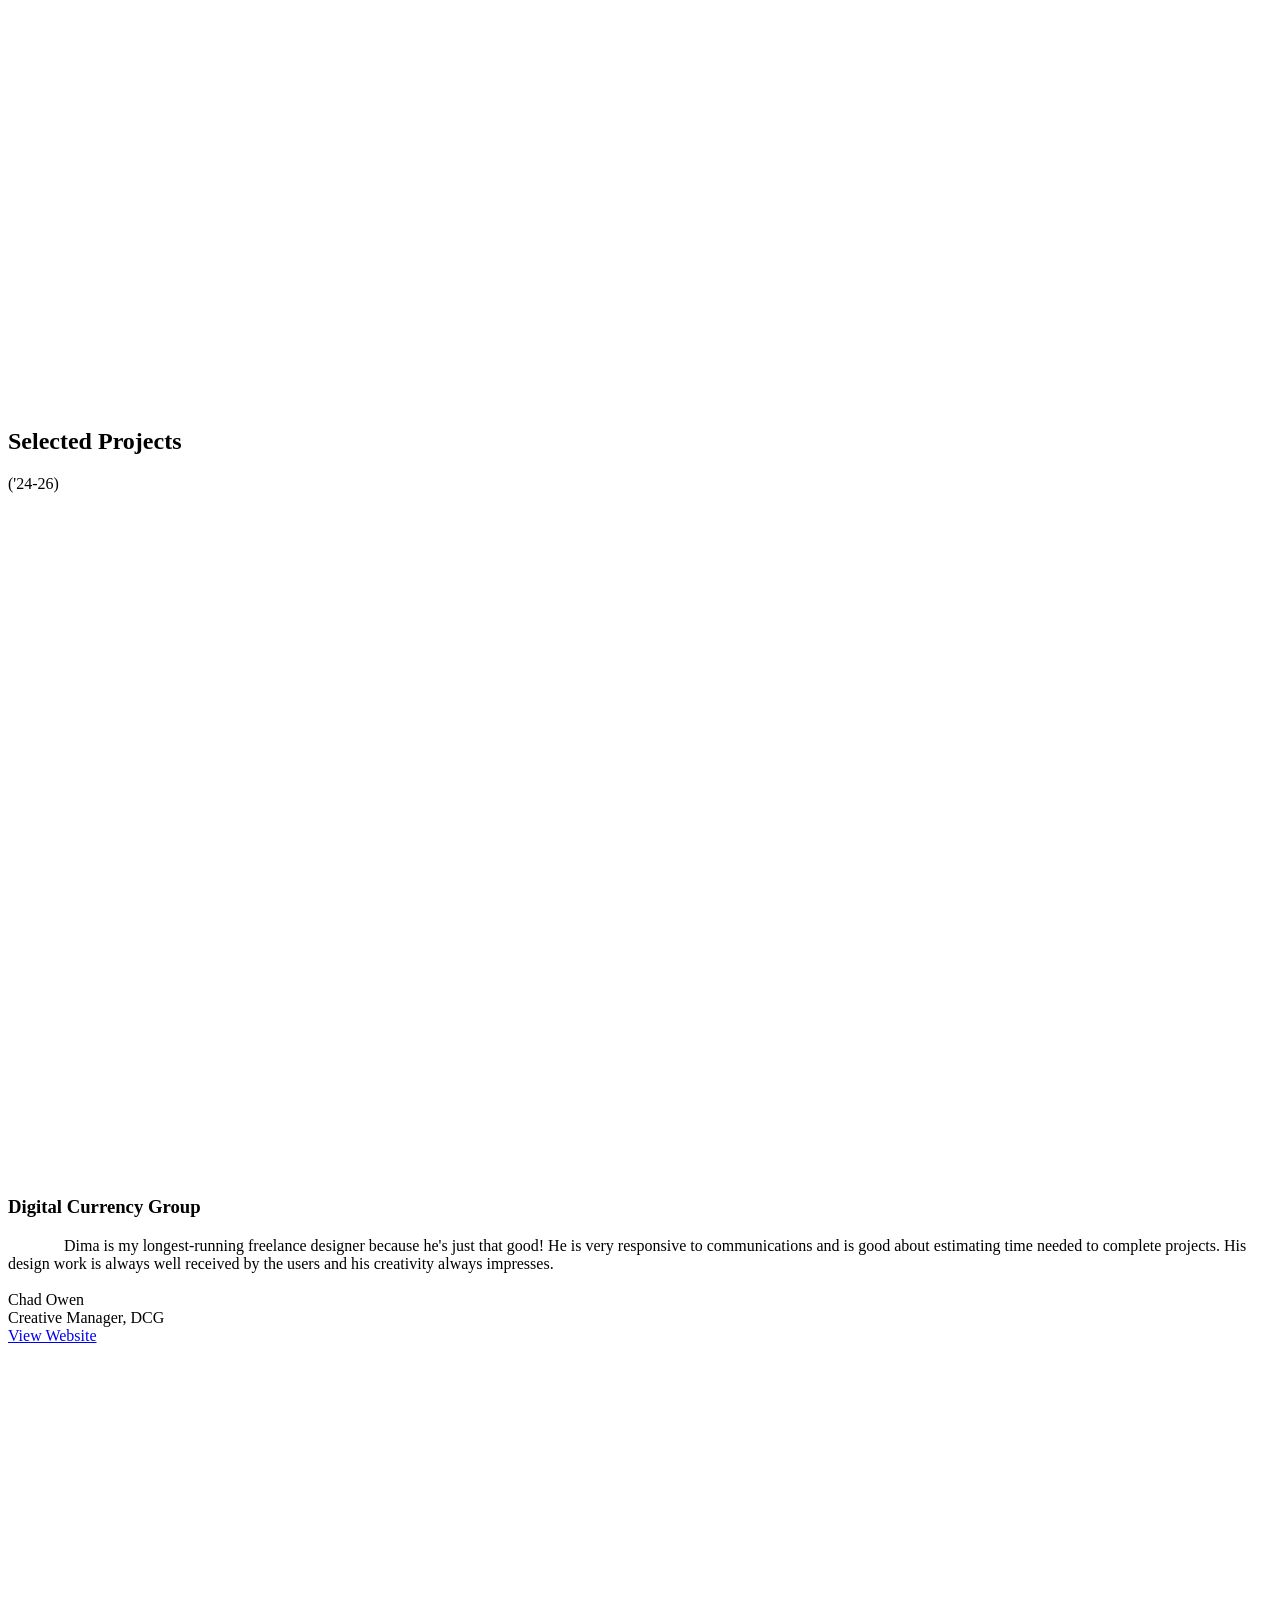
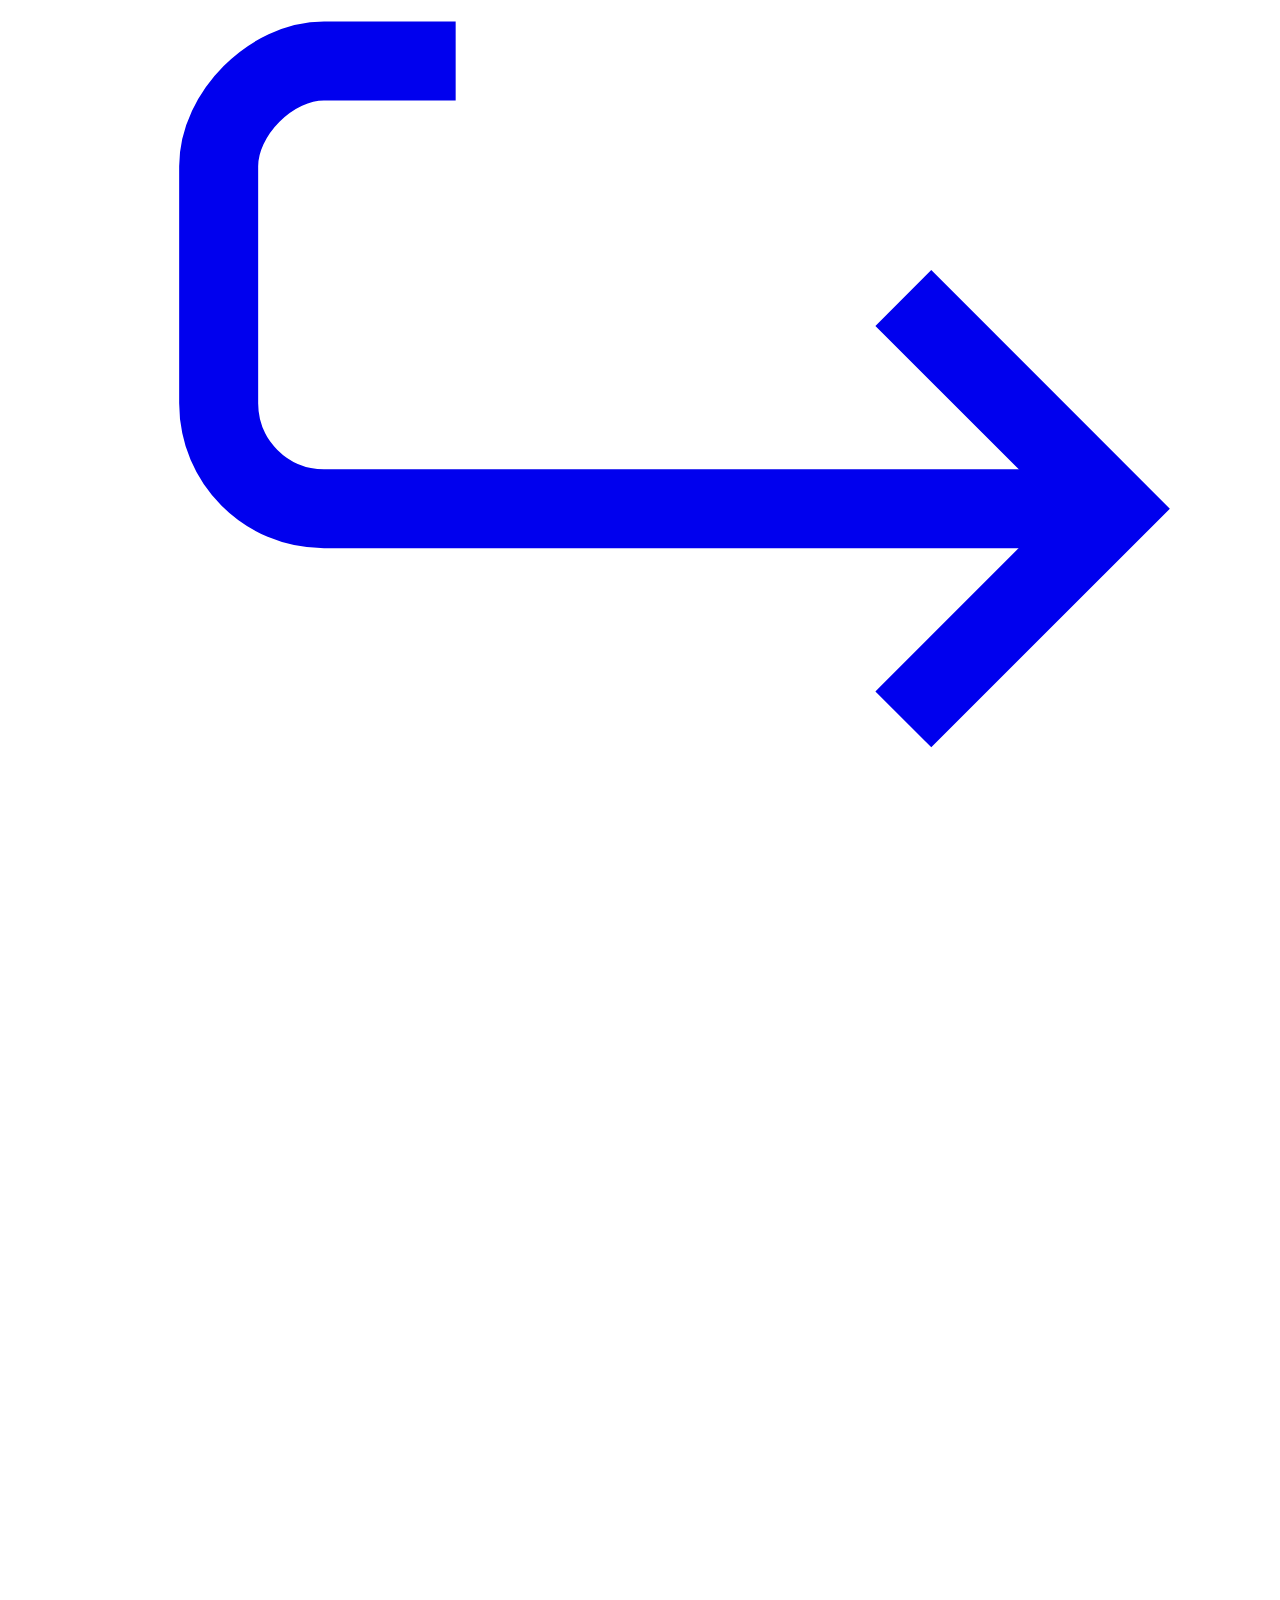
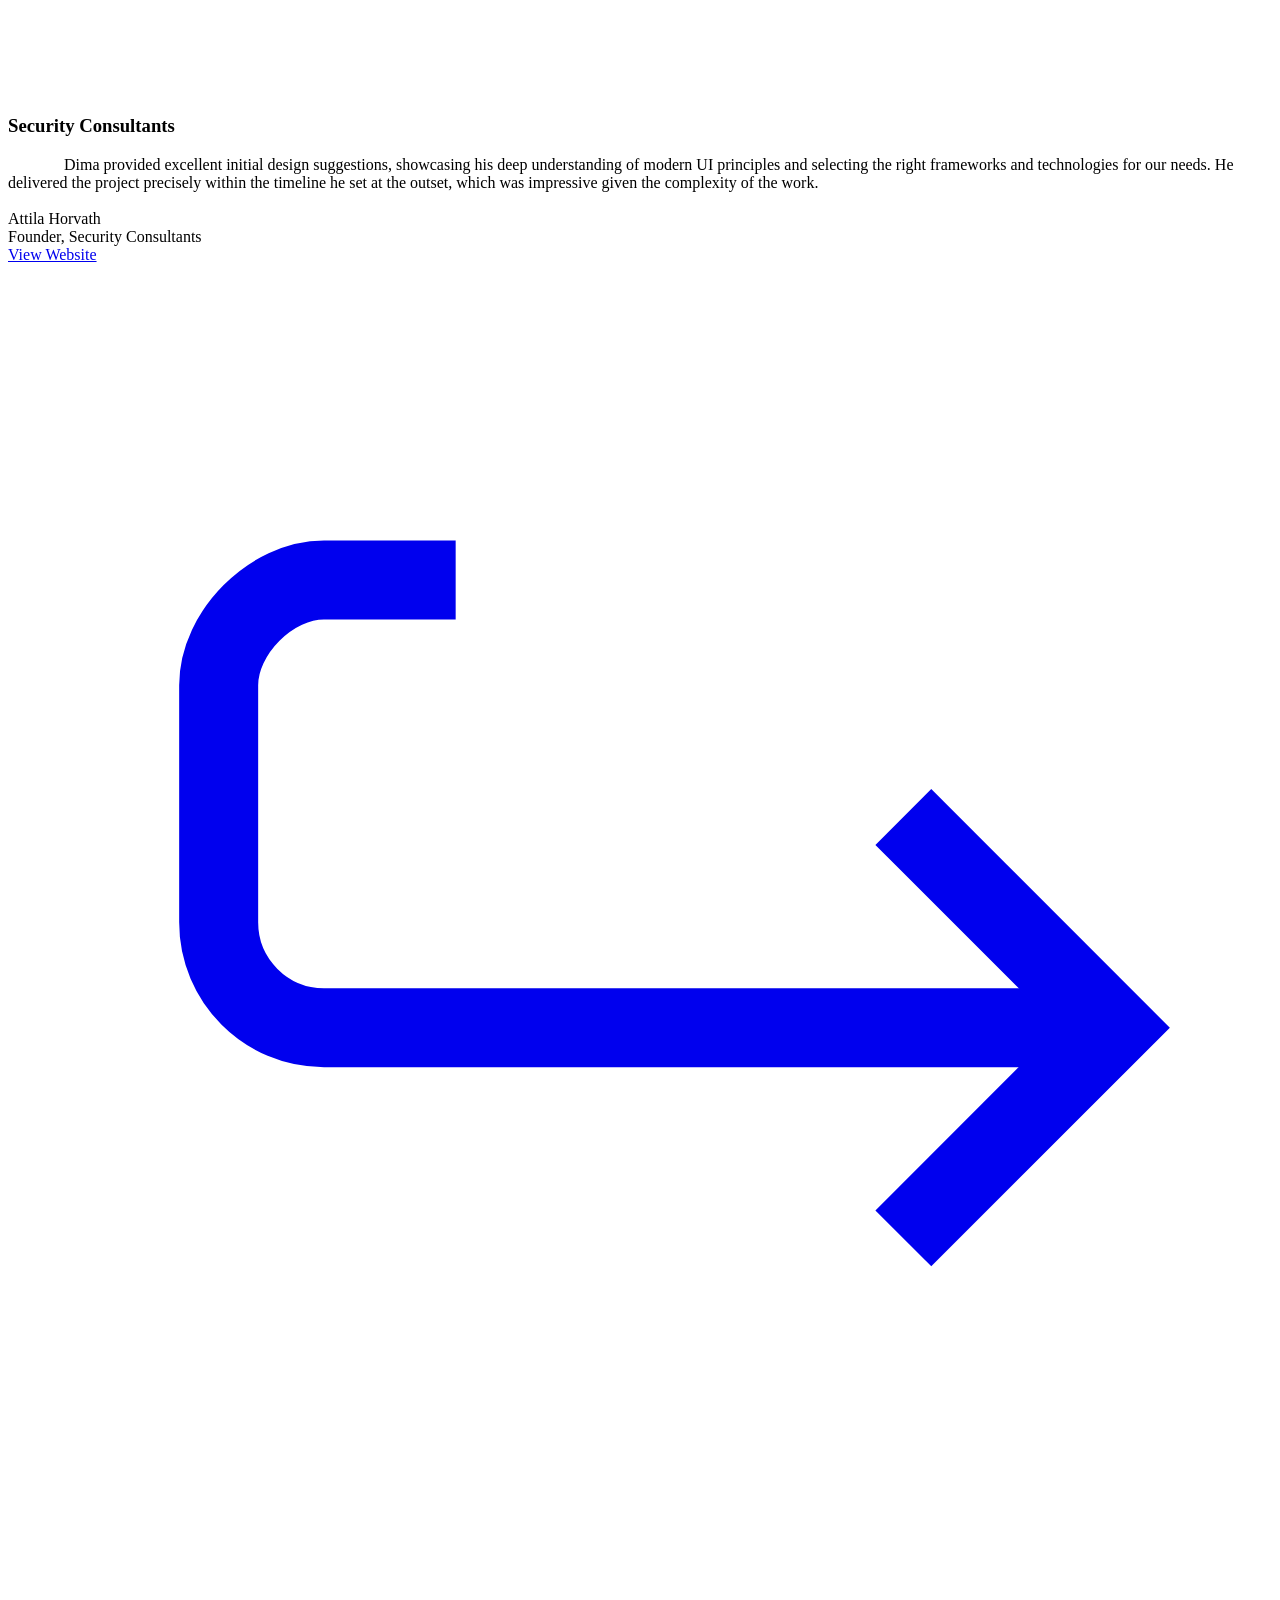
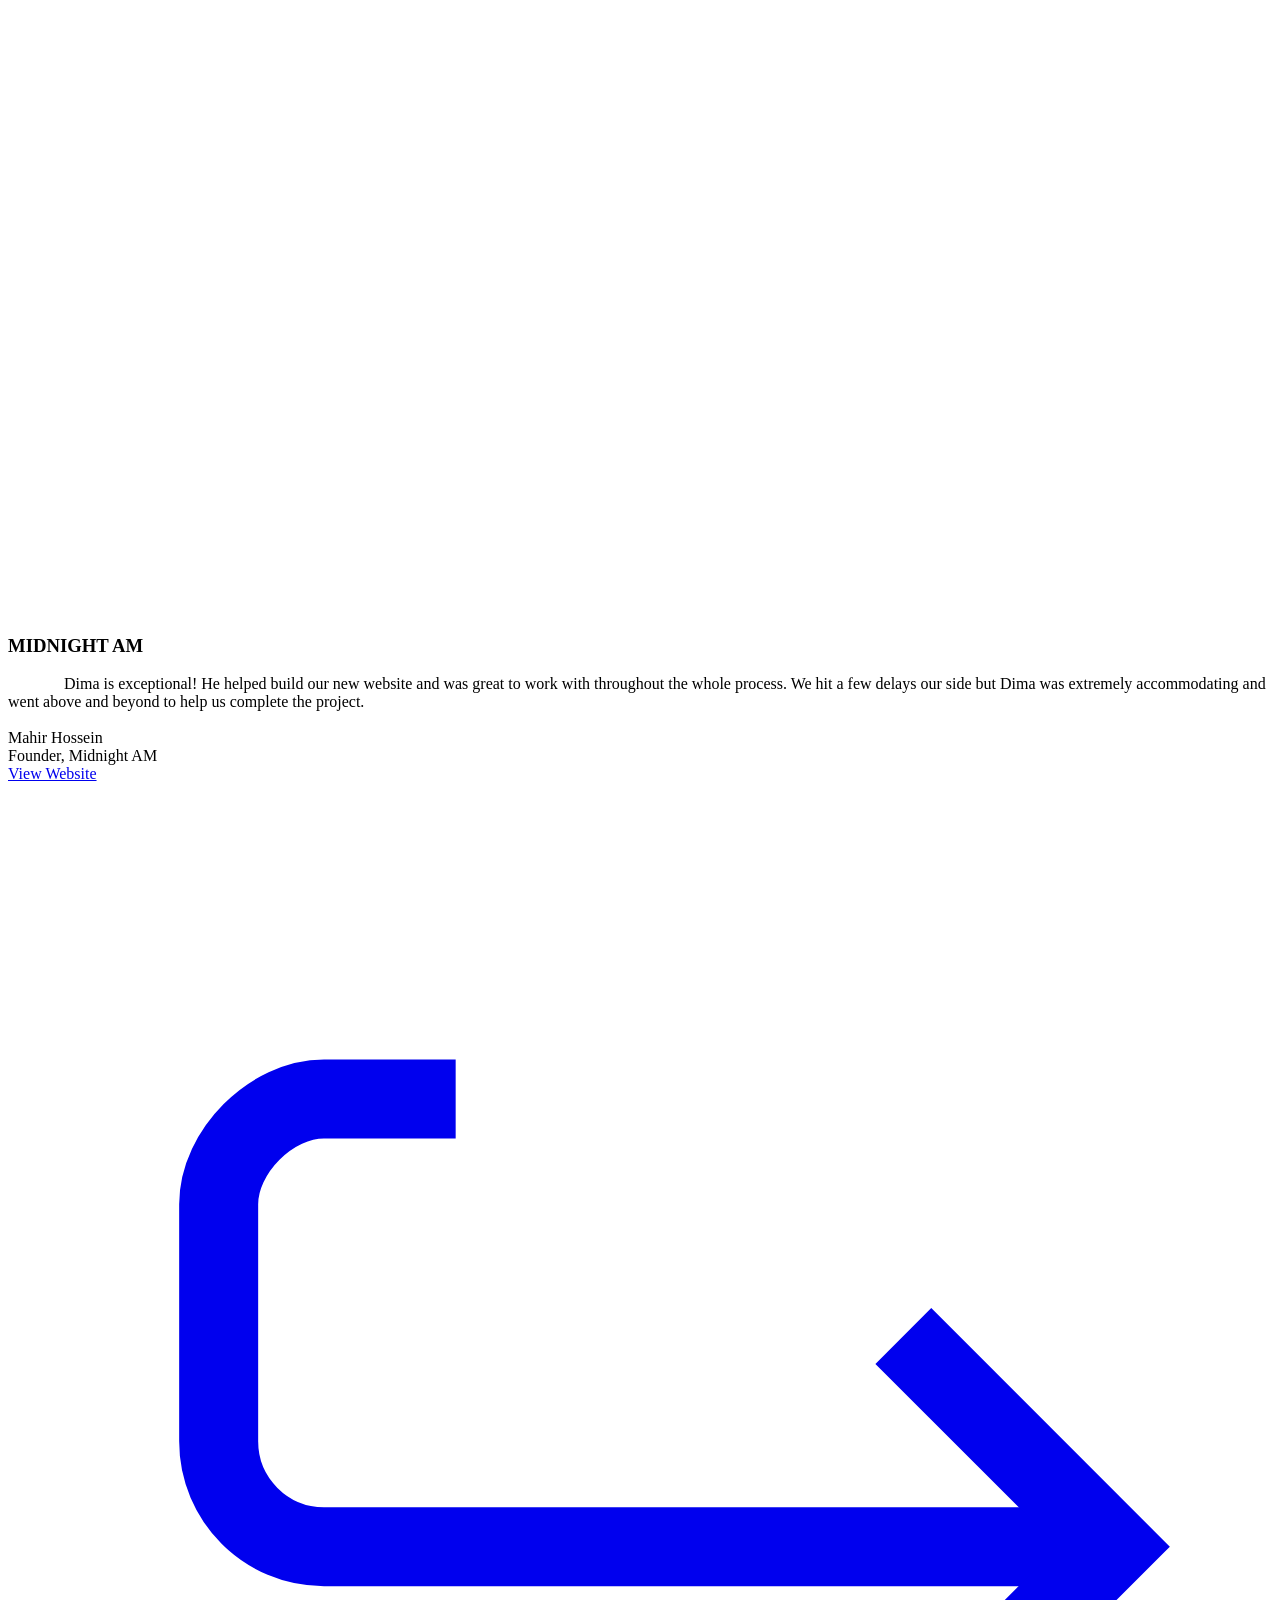
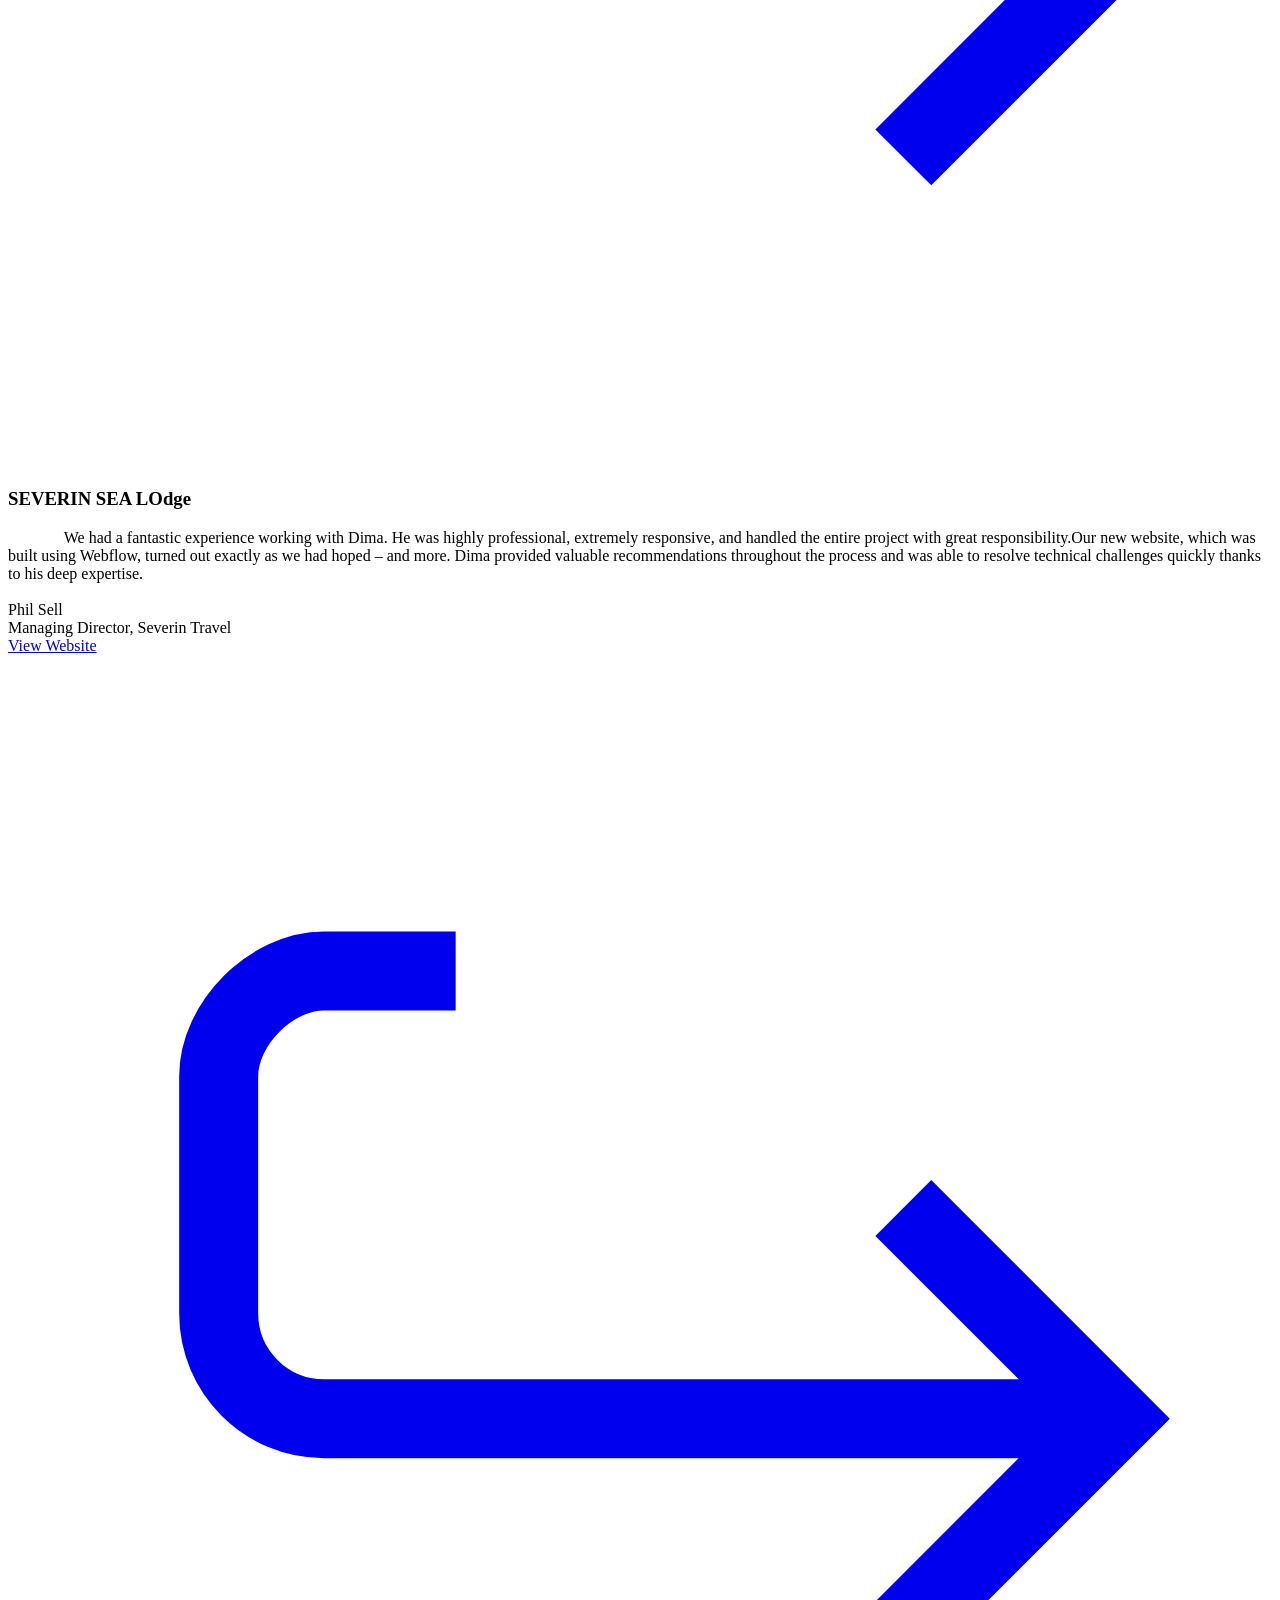
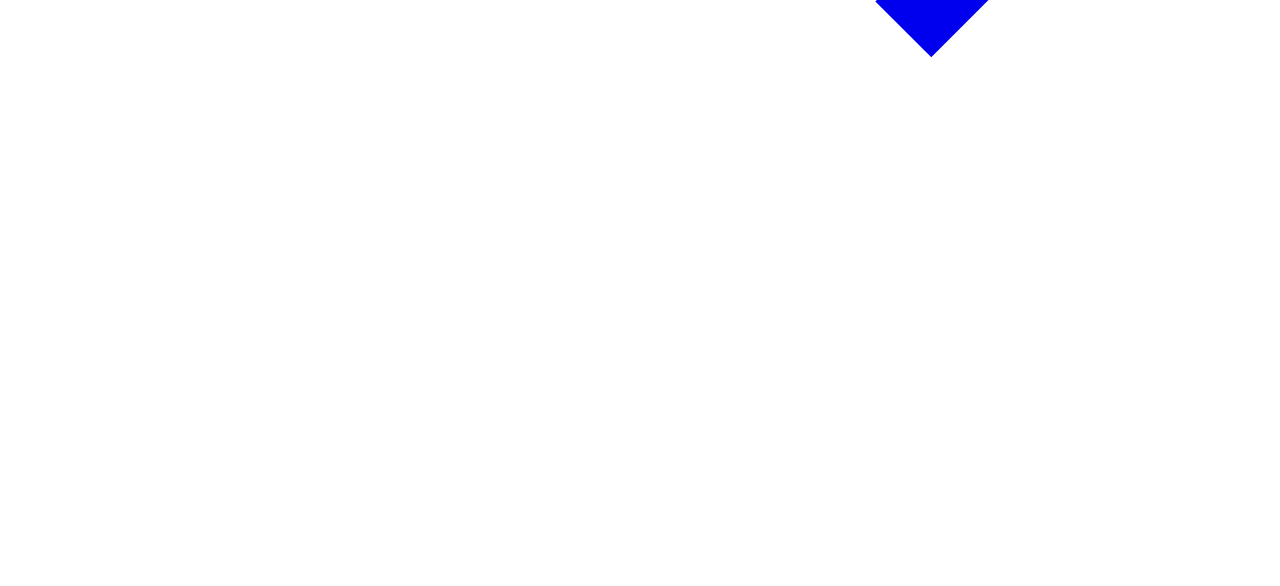
==== index.html @ 9c46b57e "Mirror Webflow publish - 2026-08-04 12:41 UTC" ====
<!DOCTYPE html><!-- This site was created in Webflow. https://webflow.com --><!-- Last Published: Tue Aug 04 2026 12:32:46 GMT+0000 (Coordinated Universal Time) --><html data-wf-domain="kantalinskydima.webflow.io" data-wf-page="6995a70875ee01d2d65a4bd5" data-wf-site="6995a70875ee01d2d65a4bf5" lang="en"><head><meta charset="utf-8"/><link href="https://cdn.prod.website-files.com" rel="preconnect" crossorigin="anonymous"/><title>Dima Kantalinsky | UX/UI Designer &amp; Webflow Developer</title><meta content="Looking for a dedicated UX/UI Designer and Developer to solve your business problems? You need a reliable partner who treats your business as their own and relieves your stress. I guarantee a top-notch delivery." name="description"/><meta content="Dima Kantalinsky | UX/UI Designer &amp; Webflow Developer" property="og:title"/><meta content="Looking for a dedicated UX/UI Designer and Developer to solve your business problems? You need a reliable partner who treats your business as their own and relieves your stress. I guarantee a top-notch delivery." property="og:description"/><meta content="Dima Kantalinsky | UX/UI Designer &amp; Webflow Developer" name="twitter:title"/><meta content="Looking for a dedicated UX/UI Designer and Developer to solve your business problems? You need a reliable partner who treats your business as their own and relieves your stress. I guarantee a top-notch delivery." name="twitter:description"/><meta property="og:type" content="website"/><meta content="summary_large_image" name="twitter:card"/><meta content="width=device-width, initial-scale=1" name="viewport"/><meta content="Webflow" name="generator"/><link href="https://cdn.prod.website-files.com/6995a70875ee01d2d65a4bf5/css/kantalinskydima.webflow.shared.dd6270a4d.css" rel="stylesheet" type="text/css" integrity="sha384-3WJwpNeXUS/krRv947UlR8TVSp7gA2bVbksjowDzkIb4fC377IbvO8Le/27HXhid" crossorigin="anonymous"/><style>html.w-mod-js:not(.w-mod-ix3) :is([data="heading-animate"], .heading-main.line-1, .heading-main.line-2, .header_nav, .header_bottom-wrapper, .bg-video, .portfolio_image) {visibility: hidden !important;}</style><script type="text/javascript">!function(o,c){var n=c.documentElement,t=" w-mod-";n.className+=t+"js",("ontouchstart"in o||o.DocumentTouch&&c instanceof DocumentTouch)&&(n.className+=t+"touch")}(window,document);</script><link href="https://cdn.prod.website-files.com/66c652d8268963bec004d0db/6939d9002711d55d2c2db0ed_favicon.jpg" rel="shortcut icon" type="image/x-icon"/><link href="https://cdn.prod.website-files.com/66c652d8268963bec004d0db/6939d903cfe6fb19a68e0e42_Webclip.jpg" rel="apple-touch-icon"/><script type="application/ld+json">
{
  "@context": "https://schema.org",
  "@type": "ProfilePage",
  "name": "Dima Kanyalinsky | UX/UI Designer & Webflow Developer",
  "url": "/",
  "mainEntity": {
    "@type": "Person",
    "name": "Dima Kanyalinsky",
    "alternateName": "Dima Kantalinsky",
    "jobTitle": "UX/UI Designer & Webflow Developer",
    "description": "UX/UI Designer and Webflow Developer specializing in designing products users actually use. Works at the intersection of design and code, building interfaces that feel natural and perform well.",
    "email": "dima@kantalinsky.com",
    "image": "https://cdn.prod.website-files.com/66c652d8268963bec004d0db/6972a1f9b7758368e67f28f7_me-again.avif",
    "url": "/",
    "knowsAbout": [
      "UX Design",
      "UI Design",
      "Webflow Development",
      "Product Design",
      "User Research",
      "Interface Design"
    ],
    "hasCredential": [
      {
        "@type": "Review",
        "author": {
          "@type": "Person",
          "name": "Chad Owen",
          "jobTitle": "Creative Manager, DCG"
        },
        "reviewBody": "Dima is my longest-running freelance designer because he's just that good! He is very responsive to communications and is good about estimating time needed to complete projects. His design work is always well received by the users and his creativity always impresses.",
        "reviewRating": {
          "@type": "Rating",
          "ratingValue": "5"
        },
        "itemReviewed": {
          "@type": "Service",
          "name": "UX/UI Design Services"
        }
      },
      {
        "@type": "Review",
        "author": {
          "@type": "Person",
          "name": "Attila Horvath",
          "jobTitle": "Founder, Security Consultants"
        },
        "reviewBody": "Dima provided excellent initial design suggestions, showcasing his deep understanding of modern UI principles and selecting the right frameworks and technologies for our needs. He delivered the project precisely within the timeline he set at the outset, which was impressive given the complexity of the work.",
        "reviewRating": {
          "@type": "Rating",
          "ratingValue": "5"
        },
        "itemReviewed": {
          "@type": "Service",
          "name": "UX/UI Design Services"
        }
      },
      {
        "@type": "Review",
        "author": {
          "@type": "Person",
          "name": "Mahir Hossein",
          "jobTitle": "Founder, Midnight AM"
        },
        "reviewBody": "Dima is exceptional! He helped build our new website and was great to work with throughout the whole process. We hit a few delays our side but Dima was extremely accommodating and went above and beyond to help us complete the project.",
        "reviewRating": {
          "@type": "Rating",
          "ratingValue": "5"
        },
        "itemReviewed": {
          "@type": "Service",
          "name": "UX/UI Design Services"
        }
      },
      {
        "@type": "Review",
        "author": {
          "@type": "Person",
          "name": "Phil Sell",
          "jobTitle": "Managing Director, Severin Travel"
        },
        "reviewBody": "We had a fantastic experience working with Dima. He was highly professional, extremely responsive, and handled the entire project with great responsibility. Our new website, which was built using Webflow, turned out exactly as we had hoped – and more. Dima provided valuable recommendations throughout the process and was able to resolve technical challenges quickly thanks to his deep expertise.",
        "reviewRating": {
          "@type": "Rating",
          "ratingValue": "5"
        },
        "itemReviewed": {
          "@type": "Service",
          "name": "UX/UI Design Services"
        }
      },
      {
        "@type": "Review",
        "author": {
          "@type": "Person",
          "name": "Kiara Bickers",
          "jobTitle": "Marketing Manager, Novo"
        },
        "reviewBody": "Dima consistently stands out as one of the top designers I've worked with (and at times I've hired three at once just to compare). His approach to each project demonstrates a deep commitment to understanding the user and their specific needs—a level of dedication that sets him apart from other freelancers.",
        "reviewRating": {
          "@type": "Rating",
          "ratingValue": "5"
        },
        "itemReviewed": {
          "@type": "Service",
          "name": "UX/UI Design Services"
        }
      }
    ]
  }
}
</script><!-- Keep this css code to improve the font quality-->
<style>
  * {
  -webkit-font-smoothing: antialiased;
  -moz-osx-font-smoothing: grayscale;
  -o-font-smoothing: antialiased;
}
</style></head><body><div class="header_nav"><header class="header_nav-container"><div class="header_top-left"><a aria-label="logo icon" href="index.html#" class="header_logo-link w-inline-block"><img src="https://cdn.prod.website-files.com/6995a70875ee01d2d65a4bf5/6995a70875ee01d2d65a4c3d_k_logo_white.svg" loading="lazy" alt="" height="28" class="header_logo-img"/></a></div><div class="header_menu-wrapper"><a id="w-node-_8f45a182-61e9-7c35-ca5c-2b9e2d787119-d65a4bd5" href="index.html#works" class="menu_link">Works</a><a id="w-node-_7bb8d9db-2b44-03bc-9c4c-75f05e467880-d65a4bd5" href="index.html#info" class="menu_link">Info</a><a id="w-node-af23cea0-338d-4487-fdd2-f0230b0bc8db-d65a4bd5" href="index.html#contact" class="menu_link">Contact</a></div></header></div><div class="global-styles w-embed"><style>
/* Keep this css code to improve the font quality */
  * {
  -webkit-font-smoothing: antialiased;
  -moz-osx-font-smoothing: grayscale;
  -o-font-smoothing: antialiased;
  -webkit-appearance:none;
}

/* Set color style to inherit */
.inherit-color * {
    color: inherit;
}

/* Focus state style for keyboard navigation for the focusable elements */
*[tabindex]:focus-visible,
  input[type="file"]:focus-visible {
   outline: 0.125rem solid #4d65ff;
   outline-offset: 0.125rem;
}

/* Get rid of top margin on first element in any rich text element */
.w-richtext > :not(div):first-child, .w-richtext > div:first-child > :first-child {
  margin-top: 0 !important;
}

/* Get rid of bottom margin on last element in any rich text element */
.w-richtext>:last-child, .w-richtext ol li:last-child, .w-richtext ul li:last-child {
	margin-bottom: 0 !important;
}

/* Prevent all click and hover interaction with an element */
.pointer-events-off {
	pointer-events: none;
}

/* Enables all click and hover interaction with an element */
.pointer-events-on {
  pointer-events: auto;
}

/* Create a class of .div-square which maintains a 1:1 dimension of a div */
.div-square::after {
	content: "";
	display: block;
	padding-bottom: 100%;
}

/* Make sure containers never lose their center alignment */
.container-medium,.container-small, .container-large {
	margin-right: auto !important;
  margin-left: auto !important;
}

/* 
Make the following elements inherit typography styles from the parent and not have hardcoded values. 
Important: You will not be able to style for example "All Links" in Designer with this CSS applied.
Uncomment this CSS to use it in the project. Leave this message for future hand-off.
*/
/*
a,
.w-input,
.w-select,
.w-tab-link,
.w-nav-link,
.w-dropdown-btn,
.w-dropdown-toggle,
.w-dropdown-link {
  color: inherit;
  text-decoration: inherit;
  font-size: inherit;
}
*/

/* Apply "..." after 3 lines of text */
.text-style-3lines {
	display: -webkit-box;
	overflow: hidden;
	-webkit-line-clamp: 3;
	-webkit-box-orient: vertical;
}

/* Apply "..." after 2 lines of text */
.text-style-2lines {
	display: -webkit-box;
	overflow: hidden;
	-webkit-line-clamp: 2;
	-webkit-box-orient: vertical;
}

/* Adds inline flex display */
.display-inlineflex {
  display: inline-flex;
}

/* These classes are never overwritten */
.hide {
  display: none !important;
}

@media screen and (max-width: 991px) {
    .hide, .hide-tablet {
        display: none !important;
    }
}
  @media screen and (max-width: 767px) {
    .hide-mobile-landscape{
      display: none !important;
    }
}
  @media screen and (max-width: 479px) {
    .hide-mobile{
      display: none !important;
    }
}
 
.margin-0 {
  margin: 0rem !important;
}
  
.padding-0 {
  padding: 0rem !important;
}

.spacing-clean {
padding: 0rem !important;
margin: 0rem !important;
}

.margin-top {
  margin-right: 0rem !important;
  margin-bottom: 0rem !important;
  margin-left: 0rem !important;
}

.padding-top {
  padding-right: 0rem !important;
  padding-bottom: 0rem !important;
  padding-left: 0rem !important;
}
  
.margin-right {
  margin-top: 0rem !important;
  margin-bottom: 0rem !important;
  margin-left: 0rem !important;
}

.padding-right {
  padding-top: 0rem !important;
  padding-bottom: 0rem !important;
  padding-left: 0rem !important;
}

.margin-bottom {
  margin-top: 0rem !important;
  margin-right: 0rem !important;
  margin-left: 0rem !important;
}

.padding-bottom {
  padding-top: 0rem !important;
  padding-right: 0rem !important;
  padding-left: 0rem !important;
}

.margin-left {
  margin-top: 0rem !important;
  margin-right: 0rem !important;
  margin-bottom: 0rem !important;
}
  
.padding-left {
  padding-top: 0rem !important;
  padding-right: 0rem !important;
  padding-bottom: 0rem !important;
}
  
.margin-horizontal {
  margin-top: 0rem !important;
  margin-bottom: 0rem !important;
}

.padding-horizontal {
  padding-top: 0rem !important;
  padding-bottom: 0rem !important;
}

.margin-vertical {
  margin-right: 0rem !important;
  margin-left: 0rem !important;
}
  
.padding-vertical {
  padding-right: 0rem !important;
  padding-left: 0rem !important;
}

/* Apply "..." at 100% width */
.truncate-width { 
		width: 100%; 
    white-space: nowrap; 
    overflow: hidden; 
    text-overflow: ellipsis; 
}
/* Removes native scrollbar */
.no-scrollbar {
    -ms-overflow-style: none;
    overflow: -moz-scrollbars-none; 
}

.no-scrollbar::-webkit-scrollbar {
    display: none;
}

.button-indicator {
    animation: glowing 2000ms infinite;
}

@keyframes glowing {
    0% {
        background-color: #F9452D;
    }

    50% {
        background-color: #1a1a1a;
    }

    100% {
        background-color: #F9452D;
    }
}

.footer_email::after {
  content: '';
  position: absolute;
  width: 0;
  height: 1px;
  bottom: 0;
  left: 0;
  background-color: #F9452D;
  transition: width 0.3s ease-in-out;
}

.footer_email:hover::after {
  width: 100%;
}

.faq_answer {
 width: auto!important;
}

</style></div><div id="smooth-wrapper" class="page-wrapper navbar-on-page"><main id="smooth-content" class="main-wrapper max-width-full"><header class="section_header"><div class="header_component"><div class="header_card"><div class="padding-global"><div class="container-large"><div class="header_content"><div></div><div class="header_heading-main-wrapper"><h1 class="heading-main line-1">Designing Products</h1><h1 class="heading-main line-2">Users Actually Use</h1></div><div class="header_bottom-wrapper"><div class="max-width-small hide-mobile-portrait"><div class="text-size-large text-color-white"><span class="text-transparent">______ </span> Whether you&#x27;re pre-revenue or scaling, your digital presence should reflect where you&#x27;re headed — not where you&#x27;re stuck.</div></div><div class="header_cta-wrapper"><div class="header_cta-block"><div class="padding-xsmall"><div class="text-size-medium text-weight-medium">Book a 15-minute Discovery Call to explore how we can help you achieve your goals.</div></div><a href="https://cal.com/dima-kantalinsky/intro" target="_blank" class="button is-small is-icon w-inline-block"><div class="button-label">Let’s Talk</div><div class="button-indicator"></div><div class="button-bg"></div></a></div><a href="index.html#" class="header_lightbox w-inline-block w-lightbox"><img sizes="100vw" srcset="https://cdn.prod.website-files.com/6995a70875ee01d2d65a4bf5/6995a70875ee01d2d65a4c53_me-again-p-500.avif 500w, https://cdn.prod.website-files.com/6995a70875ee01d2d65a4bf5/6995a70875ee01d2d65a4c53_me-again-p-800.avif 800w, https://cdn.prod.website-files.com/6995a70875ee01d2d65a4bf5/6995a70875ee01d2d65a4c53_me-again.avif 1800w" alt="Portrait of a man with short brown hair wearing a black polo shirt against a warm orange background." src="https://cdn.prod.website-files.com/6995a70875ee01d2d65a4bf5/6995a70875ee01d2d65a4c53_me-again.avif" loading="lazy" class="header_lightbox-image"/><script type="application/json" class="w-json">{
  "items": [
    {
      "url": "https://www.youtube.com/watch?v=8DKLYsikxTs",
      "originalUrl": "https://www.youtube.com/watch?v=8DKLYsikxTs",
      "width": 940,
      "height": 528,
      "thumbnailUrl": "https://i.ytimg.com/vi/8DKLYsikxTs/hqdefault.jpg",
      "html": "<iframe class=\"embedly-embed\" src="https://kantalinskydima.webflow.io/\&quot;//cdn.embedly.com/widgets/media.html?src=https%3A%2F%2Fwww.youtube.com%2Fembed%2F8DKLYsikxTs%3Ffeature%3Doembed&amp;display_name=YouTube&amp;url=https%3A%2F%2Fwww.youtube.com%2Fwatch%3Fv%3D8DKLYsikxTs&amp;image=https%3A%2F%2Fi.ytimg.com%2Fvi%2F8DKLYsikxTs%2Fhqdefault.jpg&amp;key=c4e54deccf4d4ec997a64902e9a30300&amp;type=text%2Fhtml&amp;schema=youtube\&quot;" width=\"940\" height=\"528\" scrolling=\"no\" title=\"YouTube embed\" frameborder=\"0\" allow=\"autoplay; fullscreen\" allowfullscreen=\"true\"></iframe>",
      "type": "video"
    }
  ],
  "group": ""
}</script></a></div></div></div></div></div><div class="header_background-image"><div data-poster-url="https://cdn.prod.website-files.com/66c652d8268963bec004d0db%2F6939f0eb10406bf394eacbbb_Play%20of%20Colors%20Waves%20Whirl_poster.0000000.jpg" data-video-urls="https://cdn.prod.website-files.com/6995a70875ee01d2d65a4bf5/6995a70875ee01d2d65a4c3e_Play%20of%20Colors%20Waves%20Whirl_mp4.mp4,https://cdn.prod.website-files.com/6995a70875ee01d2d65a4bf5/6995a70875ee01d2d65a4c3e_Play%20of%20Colors%20Waves%20Whirl_webm.webm" data-autoplay="true" data-loop="true" data-wf-ignore="true" class="bg-video w-background-video w-background-video-atom"><video id="95b4aa50-67fc-52b5-f2f2-c7c4fe7c7fad-video" autoplay="" loop="" style="background-image:url(https://kantalinskydima.webflow.io/&quot;https://cdn.prod.website-files.com/66c652d8268963bec004d0db%2F6939f0eb10406bf394eacbbb_Play%20of%20Colors%20Waves%20Whirl_poster.0000000.jpg&quot;)" muted="" playsinline="" data-wf-ignore="true" data-object-fit="cover"><source src="https://cdn.prod.website-files.com/6995a70875ee01d2d65a4bf5/6995a70875ee01d2d65a4c3e_Play%20of%20Colors%20Waves%20Whirl_mp4.mp4" data-wf-ignore="true"/><source src="https://cdn.prod.website-files.com/6995a70875ee01d2d65a4bf5/6995a70875ee01d2d65a4c3e_Play%20of%20Colors%20Waves%20Whirl_webm.webm" data-wf-ignore="true"/></video></div></div></div></div></header><section id="works" class="section_portfolio"><div class="padding-global"><div class="container-large"><div class="padding-section-large"><div class="margin-bottom margin-xxlarge"><div class="title-wrapper"><h2 class="heading-style-h2">Selected Projects</h2><div class="text-size-large">(&#x27;24-26)</div></div></div><div class="portfolio_list-wrapper"><div class="portfolio_list"><div class="portfolio_item"><div class="portfolio_image-wrapper"><img width="880" height="680" alt="Laptop displaying a webpage with the text &#x27;DCG is the most important operator &amp; investor in the crypto industry&#x27; against a dark background." src="https://cdn.prod.website-files.com/6995a70875ee01d2d65a4bf5/6995a70875ee01d2d65a4c4e_dcg-mockup.avif" loading="lazy" srcset="https://cdn.prod.website-files.com/6995a70875ee01d2d65a4bf5/6995a70875ee01d2d65a4c4e_dcg-mockup-p-500.avif 500w, https://cdn.prod.website-files.com/6995a70875ee01d2d65a4bf5/6995a70875ee01d2d65a4c4e_dcg-mockup.avif 1600w" sizes="(max-width: 991px) 100vw, 880px" class="portfolio_image"/></div><div class="portfolio_content-left"><div class="portfolio_title-wrapper"><h3 class="heading-style-h3">Digital Currency Group</h3><div class="margin-top margin-large"><div class="portfolio-item_review-wrapper"><div class="quote-text">               Dima is my longest-running freelance designer because he&#x27;s just that good! He is very responsive to communications and is good about estimating time needed to complete projects. His design work is always well received by the users and his creativity always impresses.</div><div class="portfolio-item_review-info"><img src="https://cdn.prod.website-files.com/6995a70875ee01d2d65a4bf5/6995a70875ee01d2d65a4c3f_chad-owen.avif" loading="lazy" alt="" class="portfolio-item_review-img"/><div class="portfolio-item_review-author-info"><div class="text-size-medium text-weight-medium">Chad Owen</div><div class="text-color-secondary">Creative Manager, DCG</div></div></div></div></div></div><div class="margin-top margin-large"><a href="https://currency-group.webflow.io" target="_blank" class="button is-icon w-inline-block"><div class="button-label">View Website</div><div class="button-icon w-embed"><svg xmlns="http://www.w3.org/2000/svg" width="100%" height="100%" viewBox="0 0 24 24" fill="none" preserveAspectRatio="xMidYMid meet" aria-hidden="true" role="img">
<path d="M8.5 6H5.99998C5 6 4 7 4 8V12.5C4 13.6045 4.89542 14.5 5.99998 14.5L20 14.5" stroke="currentColor" stroke-width="1.5" stroke-linejoin="round"/>
<path d="M17 18.5L21 14.5L17 10.5" stroke="currentColor" stroke-width="1.5"/>
</svg></div><div class="button-bg"></div></a></div></div></div><div class="portfolio_item"><div class="portfolio_image-wrapper"><img width="880" height="680" alt="Laptop displaying a website for security consultants with the slogan &#x27;Excellence Through Quality&#x27; on an orange fabric chair." src="https://cdn.prod.website-files.com/6995a70875ee01d2d65a4bf5/6995a70875ee01d2d65a4c4d_sc.avif" loading="lazy" srcset="https://cdn.prod.website-files.com/6995a70875ee01d2d65a4bf5/6995a70875ee01d2d65a4c4d_sc-p-500.avif 500w, https://cdn.prod.website-files.com/6995a70875ee01d2d65a4bf5/6995a70875ee01d2d65a4c4d_sc-p-800.avif 800w, https://cdn.prod.website-files.com/6995a70875ee01d2d65a4bf5/6995a70875ee01d2d65a4c4d_sc-p-1080.avif 1080w, https://cdn.prod.website-files.com/6995a70875ee01d2d65a4bf5/6995a70875ee01d2d65a4c4d_sc.avif 1600w" sizes="(max-width: 991px) 100vw, 880px" class="portfolio_image"/></div><div class="portfolio_content-left"><div class="portfolio_title-wrapper"><h3 class="heading-style-h3">Security Consultants</h3><div class="margin-top margin-large"><div class="portfolio-item_review-wrapper"><div class="quote-text">               Dima provided excellent initial design suggestions, showcasing his deep understanding of modern UI principles and selecting the right frameworks and technologies for our needs. He delivered the project precisely within the timeline he set at the outset, which was impressive given the complexity of the work.</div><div class="portfolio-item_review-info"><img src="https://cdn.prod.website-files.com/6995a70875ee01d2d65a4bf5/6995a70875ee01d2d65a4c48_attila.avif" loading="lazy" alt="" class="portfolio-item_review-img"/><div class="portfolio-item_review-author-info"><div class="text-size-medium text-weight-medium">Attila Horvath</div><div class="text-color-secondary">Founder, Security Consultants</div></div></div></div></div></div><div class="margin-top margin-large"><a href="https://www.security-consultant.com/" target="_blank" class="button is-icon w-inline-block"><div class="button-label">View Website</div><div class="button-icon w-embed"><svg xmlns="http://www.w3.org/2000/svg" width="100%" height="100%" viewBox="0 0 24 24" fill="none" preserveAspectRatio="xMidYMid meet" aria-hidden="true" role="img">
<path d="M8.5 6H5.99998C5 6 4 7 4 8V12.5C4 13.6045 4.89542 14.5 5.99998 14.5L20 14.5" stroke="currentColor" stroke-width="1.5" stroke-linejoin="round"/>
<path d="M17 18.5L21 14.5L17 10.5" stroke="currentColor" stroke-width="1.5"/>
</svg></div><div class="button-bg"></div></a></div></div></div><div class="portfolio_item"><div class="portfolio_image-wrapper"><img width="880" height="680" alt="Tablet with keyboard displaying a minimalist black and white design featuring two abstract human figures and the text MIDNIGHT:AM." src="https://cdn.prod.website-files.com/6995a70875ee01d2d65a4bf5/6995a70875ee01d2d65a4c51_mn-mockup.avif" loading="lazy" srcset="https://cdn.prod.website-files.com/6995a70875ee01d2d65a4bf5/6995a70875ee01d2d65a4c51_mn-mockup-p-500.avif 500w, https://cdn.prod.website-files.com/6995a70875ee01d2d65a4bf5/6995a70875ee01d2d65a4c51_mn-mockup.avif 1600w" sizes="(max-width: 991px) 100vw, 880px" class="portfolio_image"/></div><div class="portfolio_content-left"><div class="portfolio_title-wrapper"><h3 class="heading-style-h3">MIDNIGHT AM</h3><div class="margin-top margin-large"><div class="portfolio-item_review-wrapper"><div class="quote-text">               Dima is exceptional! He helped build our new website and was great to work with throughout the whole process. We hit a few delays our side but Dima was extremely accommodating and went above and beyond to help us complete the project.</div><div class="portfolio-item_review-info"><img src="https://cdn.prod.website-files.com/6995a70875ee01d2d65a4bf5/6995a70875ee01d2d65a4c49_mahir.avif" loading="lazy" alt="" class="portfolio-item_review-img"/><div class="portfolio-item_review-author-info"><div class="text-size-medium text-weight-medium">Mahir Hossein</div><div class="text-color-secondary">Founder, Midnight AM</div></div></div></div></div></div><div class="margin-top margin-large"><a href="https://midnight-am.com/" target="_blank" class="button is-icon w-inline-block"><div class="button-label">View Website</div><div class="button-icon w-embed"><svg xmlns="http://www.w3.org/2000/svg" width="100%" height="100%" viewBox="0 0 24 24" fill="none" preserveAspectRatio="xMidYMid meet" aria-hidden="true" role="img">
<path d="M8.5 6H5.99998C5 6 4 7 4 8V12.5C4 13.6045 4.89542 14.5 5.99998 14.5L20 14.5" stroke="currentColor" stroke-width="1.5" stroke-linejoin="round"/>
<path d="M17 18.5L21 14.5L17 10.5" stroke="currentColor" stroke-width="1.5"/>
</svg></div><div class="button-bg"></div></a></div></div></div><div class="portfolio_item"><div class="portfolio_image-wrapper"><img width="880" height="680" alt="Severin Sea Lodge website preview" src="https://cdn.prod.website-files.com/6995a70875ee01d2d65a4bf5/6995a70875ee01d2d65a4c35_SSL-3.avif" loading="lazy" srcset="https://cdn.prod.website-files.com/6995a70875ee01d2d65a4bf5/6995a70875ee01d2d65a4c35_SSL-3.avif 500w, https://cdn.prod.website-files.com/6995a70875ee01d2d65a4bf5/6995a70875ee01d2d65a4c35_SSL-3.avif 800w, https://cdn.prod.website-files.com/6995a70875ee01d2d65a4bf5/6995a70875ee01d2d65a4c35_SSL-3.avif 1080w, https://cdn.prod.website-files.com/6995a70875ee01d2d65a4bf5/6995a70875ee01d2d65a4c35_SSL-3.avif 2000w" sizes="(max-width: 991px) 100vw, 880px" class="portfolio_image"/></div><div class="portfolio_content-left"><div class="portfolio_title-wrapper"><h3 class="heading-style-h3">SEVERIN SEA LOdge</h3><div class="margin-top margin-large"><div class="portfolio-item_review-wrapper"><div class="quote-text">               We had a fantastic experience working with Dima. He was highly professional, extremely responsive, and handled the entire project with great responsibility.Our new website, which was built using Webflow, turned out exactly as we had hoped – and more. Dima provided valuable recommendations throughout the process and was able to resolve technical challenges quickly thanks to his deep expertise.</div><div class="portfolio-item_review-info"><img src="https://cdn.prod.website-files.com/6995a70875ee01d2d65a4bf5/6995a70875ee01d2d65a4c45_phill.avif" loading="lazy" alt="" class="portfolio-item_review-img"/><div class="portfolio-item_review-author-info"><div class="text-size-medium text-weight-medium">Phil Sell</div><div class="text-color-secondary">Managing Director, Severin Travel</div></div></div></div></div></div><div class="margin-top margin-large"><a href="https://www.severinsealodge.com/" target="_blank" class="button is-icon w-inline-block"><div class="button-label">View Website</div><div class="button-icon w-embed"><svg xmlns="http://www.w3.org/2000/svg" width="100%" height="100%" viewBox="0 0 24 24" fill="none" preserveAspectRatio="xMidYMid meet" aria-hidden="true" role="img">
<path d="M8.5 6H5.99998C5 6 4 7 4 8V12.5C4 13.6045 4.89542 14.5 5.99998 14.5L20 14.5" stroke="currentColor" stroke-width="1.5" stroke-linejoin="round"/>
<path d="M17 18.5L21 14.5L17 10.5" stroke="currentColor" stroke-width="1.5"/>
</svg></div><div class="button-bg"></div></a></div></div></div><div class="portfolio_item"><div class="portfolio_image-wrapper"><img width="880" height="680" alt="Laptop displaying Novo website homepage featuring legal workflow software with a dark blue and black background." src="https://cdn.prod.website-files.com/6995a70875ee01d2d65a4bf5/6995a70875ee01d2d65a4c4f_trynovo-mockup.avif" loading="lazy" srcset="https://cdn.prod.website-files.com/6995a70875ee01d2d65a4bf5/6995a70875ee01d2d65a4c4f_trynovo-mockup-p-500.avif 500w, https://cdn.prod.website-files.com/6995a70875ee01d2d65a4bf5/6995a70875ee01d2d65a4c4f_trynovo-mockup-p-800.avif 800w, https://cdn.prod.website-files.com/6995a70875ee01d2d65a4bf5/6995a70875ee01d2d65a4c4f_trynovo-mockup.avif 1600w" sizes="(max-width: 991px) 100vw, 880px" class="portfolio_image"/></div><div class="portfolio_content-left"><div class="portfolio_title-wrapper"><h3 class="heading-style-h3">TRYNovo</h3><div class="margin-top margin-large"><div class="portfolio-item_review-wrapper"><div class="quote-text">               Dima consistently stands out as one of the top designers I&#x27;ve worked with (and at times I&#x27;ve hired three at once just to compare). His approach to each project demonstrates a deep commitment to understanding the user and their specific needs—a level of dedication that sets him apart from other freelancers.</div><div class="portfolio-item_review-info"><img src="https://cdn.prod.website-files.com/6995a70875ee01d2d65a4bf5/6995a70875ee01d2d65a4c47_kiara.avif" loading="lazy" alt="" class="portfolio-item_review-img"/><div class="portfolio-item_review-author-info"><div class="text-size-medium text-weight-medium">Kiara Bickers</div><div class="text-color-secondary">Marketing Manager, Novo</div></div></div></div></div></div><div class="margin-top margin-large"><a href="https://www.trynovo.com/" target="_blank" class="button is-icon w-inline-block"><div class="button-label">View Website</div><div class="button-icon w-embed"><svg xmlns="http://www.w3.org/2000/svg" width="100%" height="100%" viewBox="0 0 24 24" fill="none" preserveAspectRatio="xMidYMid meet" aria-hidden="true" role="img">
<path d="M8.5 6H5.99998C5 6 4 7 4 8V12.5C4 13.6045 4.89542 14.5 5.99998 14.5L20 14.5" stroke="currentColor" stroke-width="1.5" stroke-linejoin="round"/>
<path d="M17 18.5L21 14.5L17 10.5" stroke="currentColor" stroke-width="1.5"/>
</svg></div><div class="button-bg"></div></a></div></div></div></div></div></div></div></div></section><section id="info" class="section_layout"><div class="padding-global"><div class="container-large"><div class="padding-section-large"><div class="layout_component"><div class="layout_content-left"><div class="about_title-wrapper"><h2 class="about_main-text">             You need a <span class="text-accent-color">reliable partner</span> who treats your business as HIS own and <span class="text-accent-color">relieves your stress</span></h2></div></div><div class="about_grid"><div id="w-node-_4af5f19f-1a6f-ba22-32fa-6f425e29dab3-d65a4bd5" class="layout_image-wrapper"><img sizes="100vw" srcset="https://cdn.prod.website-files.com/6995a70875ee01d2d65a4bf5/6995a70875ee01d2d65a4c53_me-again-p-500.avif 500w, https://cdn.prod.website-files.com/6995a70875ee01d2d65a4bf5/6995a70875ee01d2d65a4c53_me-again-p-800.avif 800w, https://cdn.prod.website-files.com/6995a70875ee01d2d65a4bf5/6995a70875ee01d2d65a4c53_me-again.avif 1800w" alt="Portrait of a man with short brown hair wearing a black polo shirt against a warm orange background." src="https://cdn.prod.website-files.com/6995a70875ee01d2d65a4bf5/6995a70875ee01d2d65a4c53_me-again.avif" loading="lazy" class="layout_image"/></div><div id="w-node-_5cc0c23b-5985-2b00-979e-1db99d780986-d65a4bd5" class="layout_text-block"><div class="margin-bottom margin-xsmall"><div class="text-size-large">Hey, I&#x27;m Dima!</div></div><div class="text-size-large">I work at the intersection of design and code, building interfaces that feel natural and perform well. My approach combines research, strategy, and craft to create experiences that matter.</div><div class="margin-top margin-xxlarge"><a href="https://calendly.com/kantalinsky-dima/intro-call" target="_blank" class="button is-icon w-inline-block"><div class="button-label">Book a Discovery Call</div><div class="button-indicator"></div><div class="button-bg"></div></a></div></div></div></div></div></div></div></section><section class="section_faq"><div class="padding-global"><div class="container-large"><div class="padding-section-large"><div class="faq_component"><div class="w-layout-grid faq_content"><div class="faq_content-left"><div class="margin-bottom margin-small"><h2 class="heading-style-h2">FAQs</h2></div><div class="max-width-small"><div class="text-size-medium">Got questions? I’ve got answers.<br/>Here’s everything you need to know about working with me.</div></div></div><div class="faq_list"><div data-hover="false" data-delay="0" class="faq_accordion w-dropdown"><div class="faq_question w-dropdown-toggle"><div class="faq_question-title-wrapper"><div class="faq_number">/01</div><div class="text-size-large text-weight-medium">How do you approach a new project?</div></div><div class="faq_icon-wrapper"><div class="faq-icon_line"></div><div class="faq-icon_line vertical"></div></div></div><nav class="faq_answer w-dropdown-list"><div class="margin-bottom margin-large"><div class="text-size-medium text-color-secondary">I don’t start with visuals. I start with the problem.<br/>We define your goals, audience, and business priorities first. Only then do I design a solution that actually converts, not just looks nice.</div></div></nav></div><div data-hover="false" data-delay="0" class="faq_accordion w-dropdown"><div class="faq_question w-dropdown-toggle"><div class="faq_question-title-wrapper"><div class="faq_number">/02</div><div class="text-size-large text-weight-medium">How long does a project usually take?</div></div><div class="faq_icon-wrapper"><div class="faq-icon_line"></div><div class="faq-icon_line vertical"></div></div></div><nav class="faq_answer w-dropdown-list"><div class="margin-bottom margin-large"><div class="text-size-medium text-color-secondary">Most projects take 4–8 weeks, depending on complexity.<br/>You’ll get a clear timeline before we start — no vague promises, no endless delays.</div></div></nav></div><div data-hover="false" data-delay="0" class="faq_accordion w-dropdown"><div class="faq_question w-dropdown-toggle"><div class="faq_question-title-wrapper"><div class="faq_number">/03</div><div class="text-size-large text-weight-medium">What happens after launch?</div></div><div class="faq_icon-wrapper"><div class="faq-icon_line"></div><div class="faq-icon_line vertical"></div></div></div><nav class="faq_answer w-dropdown-list"><div class="margin-bottom margin-large"><div class="text-size-medium text-color-secondary">Your site doesn’t die after publishing.<br/>I offer ongoing support for updates, improvements, and performance tweaks so it keeps working for your business.</div></div></nav></div><div data-hover="false" data-delay="0" class="faq_accordion w-dropdown"><div class="faq_question w-dropdown-toggle"><div class="faq_question-title-wrapper"><div class="faq_number">/04</div><div class="text-size-large text-weight-medium">Will my site be mobile-optimized?</div></div><div class="faq_icon-wrapper"><div class="faq-icon_line"></div><div class="faq-icon_line vertical"></div></div></div><nav class="faq_answer w-dropdown-list"><div class="margin-bottom margin-large"><div class="text-size-medium text-color-secondary">Of course. Most users are on mobile.<br/>If your site doesn’t work there, it’s already failing.</div></div></nav></div><div data-hover="false" data-delay="0" class="faq_accordion w-dropdown"><div class="faq_question w-dropdown-toggle"><div class="faq_question-title-wrapper"><div class="faq_number">/05</div><div class="text-size-large text-weight-medium">Do you work with other teams or agencies?</div></div><div class="faq_icon-wrapper"><div class="faq-icon_line"></div><div class="faq-icon_line vertical"></div></div></div><nav class="faq_answer w-dropdown-list"><div class="margin-bottom margin-large"><div class="text-size-medium text-color-secondary">Yes.<br/>I can integrate into existing teams or handle the full design + development process solo.</div></div></nav></div><div data-hover="false" data-delay="0" class="faq_accordion w-dropdown"><div class="faq_question w-dropdown-toggle"><div class="faq_question-title-wrapper"><div class="faq_number">/06</div><div class="text-size-large text-weight-medium">Can I edit the site myself later?</div></div><div class="faq_icon-wrapper"><div class="faq-icon_line"></div><div class="faq-icon_line vertical"></div></div></div><nav class="faq_answer w-dropdown-list"><div class="margin-bottom margin-large"><div class="text-size-medium text-color-secondary">Yes.<br/>You’ll get a CMS setup that’s easy to manage without breaking the design abd all needed manuals and support to maintain a website yourself.</div></div></nav></div></div></div></div></div></div></div></section><footer id="contact" class="section_footer"><div class="padding-global"><div class="container-large"><div class="footer_grid"><div data="heading-animate" id="w-node-_2a7a8ba5-4c9f-1c27-74ef-94356dcea583-d65a4bd5" class="footer_main-text text-color-white">Let&#x27;s create<br/><span class="text-accent-color">together</span></div><div id="w-node-a5afb12f-8a8b-a4bf-20d6-d5e946acbe64-d65a4bd5" class="footer_contact-block"><div class="footer_text">Do you have a project?<br/>Let&#x27;s talk.</div><a href="mailto:dima@kantalinsky.com?subject=Project%20Inquiry" class="footer_email">dima@kantalinsky.com</a></div><div id="w-node-ce767001-8799-4aaf-aad5-998cfb6f6c7b-d65a4bd5" class="footer_credits-wrapper"><div class="copyright-text">© 2026. Dima Kantalinsky</div></div></div></div></div></footer></main><a data-w-id="d4f430bf-d02a-b824-3955-072c80d33445" style="opacity:0" href="https://webflow.com/@exact" target="_blank" class="_w-certificate w-inline-block"><img src="https://cdn.prod.website-files.com/6995a70875ee01d2d65a4bf5/69a0b1b199625ea74277e1ae_certified_partner_badge_vertical_blue.svg" loading="lazy" alt="Webflow Certified Partner badge" class="_w-certificate-img"/></a></div><script src="https://d3e54v103j8qbb.cloudfront.net/js/jquery-3.5.1.min.dc5e7f18c8.js?site=6995a70875ee01d2d65a4bf5" type="text/javascript" integrity="sha256-9/aliU8dGd2tb6OSsuzixeV4y/faTqgFtohetphbbj0=" crossorigin="anonymous"></script><script src="https://cdn.prod.website-files.com/6995a70875ee01d2d65a4bf5/js/webflow.a27ade0b.c3a7e62b1745932a.js" type="text/javascript" integrity="sha384-TueBcCdomrkdqeEkDLTu2ZK6pBUPgY4kLbkjKIPEwFSccUEILMp9iKsSTZHotq3N" crossorigin="anonymous"></script><script src="https://cdn.prod.website-files.com/gsap/3.15.0/gsap.min.js" type="text/javascript"></script><script src="https://cdn.prod.website-files.com/gsap/3.15.0/ScrollTrigger.min.js" type="text/javascript"></script><script src="https://cdn.prod.website-files.com/gsap/3.15.0/ScrollSmoother.min.js" type="text/javascript"></script><script src="https://cdn.prod.website-files.com/gsap/3.15.0/SplitText.min.js" type="text/javascript"></script><script type="text/javascript">gsap.registerPlugin(ScrollTrigger,ScrollSmoother,SplitText);</script><script>
document.addEventListener('DOMContentLoaded', function() {
  document.querySelectorAll('.bg-video video').forEach(function(video) {
    var tryPlay = function() {
      video.play().catch(function() {
        // Autoplay blocked — retry on first user interaction
        var resumeOnInteract = function() {
          video.play();
          document.removeEventListener('click', resumeOnInteract);
          document.removeEventListener('scroll', resumeOnInteract);
        };
        document.addEventListener('click', resumeOnInteract, { once: true });
        document.addEventListener('scroll', resumeOnInteract, { once: true });
      });
    };
    tryPlay();
  });
});
</script><script>
gsap.registerPlugin(ScrollTrigger, ScrollSmoother);

let smoother = ScrollSmoother.create({
  smooth: 2,
  effects: true,
});
</script>
<script>
function initBgVideoAutoplay() {
  document.querySelectorAll('.bg-video video').forEach(function(video) {
    var tryPlay = function() {
      var p = video.play();
      if (p !== undefined) {
        p.catch(function() {
          var resumeOnInteract = function() {
            video.play();
            document.removeEventListener('click', resumeOnInteract);
            document.removeEventListener('scroll', resumeOnInteract);
            document.removeEventListener('touchstart', resumeOnInteract);
          };
          document.addEventListener('click', resumeOnInteract, { once: true });
          document.addEventListener('scroll', resumeOnInteract, { once: true });
          document.addEventListener('touchstart', resumeOnInteract, { once: true });
        });
      }
    };
    tryPlay();
  });
}
if (document.readyState === 'loading') {
  document.addEventListener('DOMContentLoaded', initBgVideoAutoplay);
} else {
  initBgVideoAutoplay();
}
window.addEventListener('load', initBgVideoAutoplay);
</script></body></html>
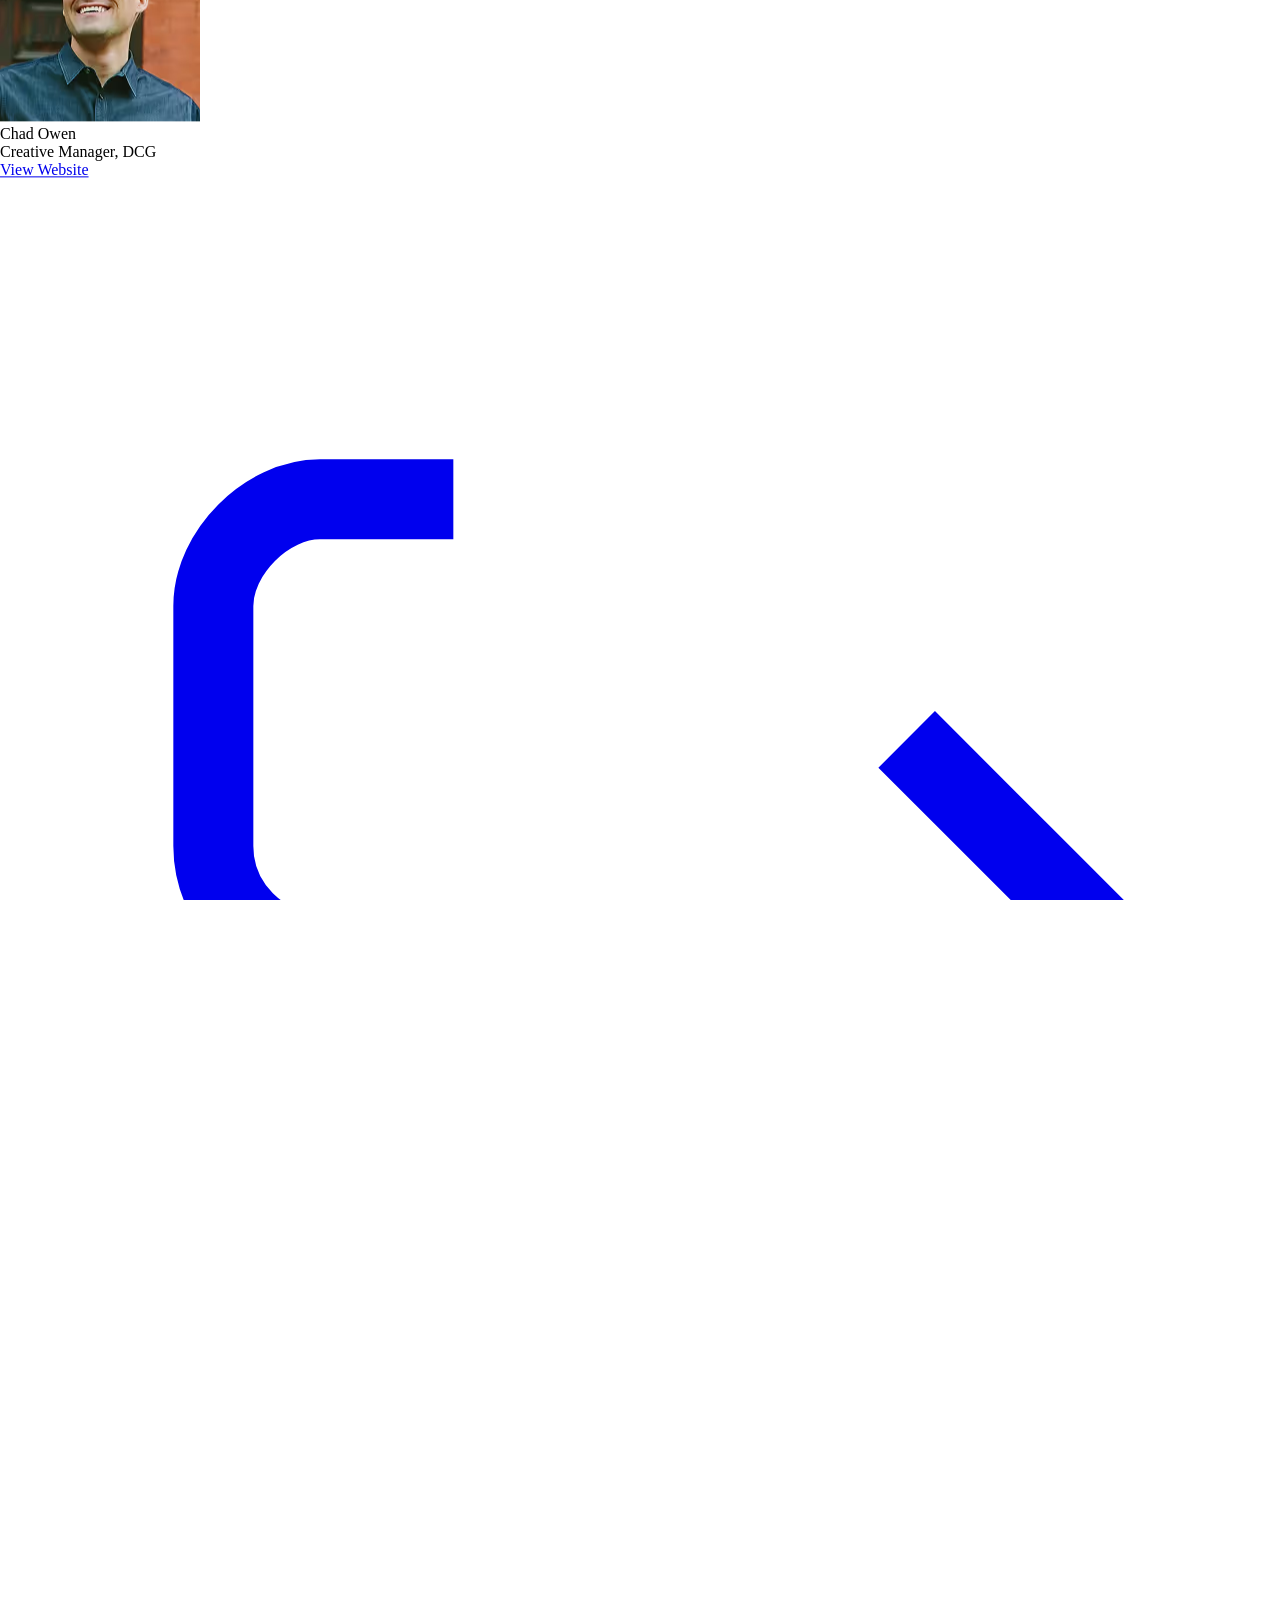
==== commit 73518daa: "Mirror latest Webflow publish (Aug 31) to repo root Previous mirror in the repo was from Aug 4. Also" ====
--- a/index.html
+++ b/index.html
@@ -1,4 +1,4 @@
-<!DOCTYPE html><!-- This site was created in Webflow. https://webflow.com --><!-- Last Published: Tue Aug 04 2026 12:32:46 GMT+0000 (Coordinated Universal Time) --><html data-wf-domain="kantalinskydima.webflow.io" data-wf-page="6995a70875ee01d2d65a4bd5" data-wf-site="6995a70875ee01d2d65a4bf5" lang="en"><head><meta charset="utf-8"/><link href="https://cdn.prod.website-files.com" rel="preconnect" crossorigin="anonymous"/><title>Dima Kantalinsky | UX/UI Designer &amp; Webflow Developer</title><meta content="Looking for a dedicated UX/UI Designer and Developer to solve your business problems? You need a reliable partner who treats your business as their own and relieves your stress. I guarantee a top-notch delivery." name="description"/><meta content="Dima Kantalinsky | UX/UI Designer &amp; Webflow Developer" property="og:title"/><meta content="Looking for a dedicated UX/UI Designer and Developer to solve your business problems? You need a reliable partner who treats your business as their own and relieves your stress. I guarantee a top-notch delivery." property="og:description"/><meta content="Dima Kantalinsky | UX/UI Designer &amp; Webflow Developer" name="twitter:title"/><meta content="Looking for a dedicated UX/UI Designer and Developer to solve your business problems? You need a reliable partner who treats your business as their own and relieves your stress. I guarantee a top-notch delivery." name="twitter:description"/><meta property="og:type" content="website"/><meta content="summary_large_image" name="twitter:card"/><meta content="width=device-width, initial-scale=1" name="viewport"/><meta content="Webflow" name="generator"/><link href="https://cdn.prod.website-files.com/6995a70875ee01d2d65a4bf5/css/kantalinskydima.webflow.shared.dd6270a4d.css" rel="stylesheet" type="text/css" integrity="sha384-3WJwpNeXUS/krRv947UlR8TVSp7gA2bVbksjowDzkIb4fC377IbvO8Le/27HXhid" crossorigin="anonymous"/><style>html.w-mod-js:not(.w-mod-ix3) :is([data="heading-animate"], .heading-main.line-1, .heading-main.line-2, .header_nav, .header_bottom-wrapper, .bg-video, .portfolio_image) {visibility: hidden !important;}</style><script type="text/javascript">!function(o,c){var n=c.documentElement,t=" w-mod-";n.className+=t+"js",("ontouchstart"in o||o.DocumentTouch&&c instanceof DocumentTouch)&&(n.className+=t+"touch")}(window,document);</script><link href="https://cdn.prod.website-files.com/66c652d8268963bec004d0db/6939d9002711d55d2c2db0ed_favicon.jpg" rel="shortcut icon" type="image/x-icon"/><link href="https://cdn.prod.website-files.com/66c652d8268963bec004d0db/6939d903cfe6fb19a68e0e42_Webclip.jpg" rel="apple-touch-icon"/><script type="application/ld+json">
+<!DOCTYPE html><!-- This site was created in Webflow. https://webflow.com --><!-- Last Published: Mon Aug 31 2026 13:02:02 GMT+0000 (Coordinated Universal Time) --><html data-wf-domain="kantalinskydima.webflow.io" data-wf-page="6995a70875ee01d2d65a4bd5" data-wf-site="6995a70875ee01d2d65a4bf5" lang="en"><head><meta charset="utf-8"/><link href="https://cdn.prod.website-files.com" rel="preconnect" crossorigin="anonymous"/><title>Dima Kantalinsky | UX/UI Designer &amp; Webflow Developer</title><meta content="Looking for a dedicated UX/UI Designer and Developer to solve your business problems? You need a reliable partner who treats your business as their own and relieves your stress. I guarantee a top-notch delivery." name="description"/><meta content="Dima Kantalinsky | UX/UI Designer &amp; Webflow Developer" property="og:title"/><meta content="Looking for a dedicated UX/UI Designer and Developer to solve your business problems? You need a reliable partner who treats your business as their own and relieves your stress. I guarantee a top-notch delivery." property="og:description"/><meta content="Dima Kantalinsky | UX/UI Designer &amp; Webflow Developer" name="twitter:title"/><meta content="Looking for a dedicated UX/UI Designer and Developer to solve your business problems? You need a reliable partner who treats your business as their own and relieves your stress. I guarantee a top-notch delivery." name="twitter:description"/><meta property="og:type" content="website"/><meta content="summary_large_image" name="twitter:card"/><meta content="width=device-width, initial-scale=1" name="viewport"/><meta content="Webflow" name="generator"/><link href="6995a70875ee01d2d65a4bf5/css/kantalinskydima.webflow.shared.3c076b95c.css" rel="stylesheet" type="text/css" integrity="sha384-PAdrlcxFv8vAl5lIb8DT4mKpRoieBeFQ0ZHNpfx4qVMF++UU/jnxc/mVSB/26rbS" crossorigin="anonymous"/><style>html.w-mod-js:not(.w-mod-ix3):is([data="heading-animate"]) {visibility: hidden !important;}html.w-mod-js:not(.w-mod-ix3):is([data="heading-animate"]) * {visibility: hidden !important;}html.w-mod-js:not(.w-mod-ix3) :is([data="heading-animate"], .heading-main.line-1, .heading-main.line-2, .header_nav, .header_bottom-wrapper, .bg-video, .portfolio_image) {visibility: hidden !important;}</style><script type="text/javascript">!function(o,c){var n=c.documentElement,t=" w-mod-";n.className+=t+"js",("ontouchstart"in o||o.DocumentTouch&&c instanceof DocumentTouch)&&(n.className+=t+"touch")}(window,document);</script><link href="66c652d8268963bec004d0db/6939d9002711d55d2c2db0ed_favicon.jpg" rel="shortcut icon" type="image/x-icon"/><link href="66c652d8268963bec004d0db/6939d903cfe6fb19a68e0e42_Webclip.jpg" rel="apple-touch-icon"/><script type="application/ld+json">
 {
   "@context": "https://schema.org",
   "@type": "ProfilePage",
@@ -117,7 +117,7 @@
   -moz-osx-font-smoothing: grayscale;
   -o-font-smoothing: antialiased;
 }
-</style></head><body><div class="header_nav"><header class="header_nav-container"><div class="header_top-left"><a aria-label="logo icon" href="index.html#" class="header_logo-link w-inline-block"><img src="https://cdn.prod.website-files.com/6995a70875ee01d2d65a4bf5/6995a70875ee01d2d65a4c3d_k_logo_white.svg" loading="lazy" alt="" height="28" class="header_logo-img"/></a></div><div class="header_menu-wrapper"><a id="w-node-_8f45a182-61e9-7c35-ca5c-2b9e2d787119-d65a4bd5" href="index.html#works" class="menu_link">Works</a><a id="w-node-_7bb8d9db-2b44-03bc-9c4c-75f05e467880-d65a4bd5" href="index.html#info" class="menu_link">Info</a><a id="w-node-af23cea0-338d-4487-fdd2-f0230b0bc8db-d65a4bd5" href="index.html#contact" class="menu_link">Contact</a></div></header></div><div class="global-styles w-embed"><style>
+</style></head><body><div class="header_nav"><header class="header_nav-container"><div class="header_top-left"><a aria-label="logo icon" href="index.html#" class="header_logo-link w-inline-block"><img src="6995a70875ee01d2d65a4bf5/6995a70875ee01d2d65a4c3d_k_logo_white.svg" loading="lazy" alt="" height="28" class="header_logo-img"/></a></div><div class="header_menu-wrapper"><a id="w-node-_8f45a182-61e9-7c35-ca5c-2b9e2d787119-d65a4bd5" href="index.html#works" class="menu_link">Works</a><a id="w-node-_7bb8d9db-2b44-03bc-9c4c-75f05e467880-d65a4bd5" href="index.html#info" class="menu_link">Info</a><a id="w-node-af23cea0-338d-4487-fdd2-f0230b0bc8db-d65a4bd5" href="index.html#contact" class="menu_link">Contact</a></div></header></div><div class="global-styles w-embed"><style>
 /* Keep this css code to improve the font quality */
   * {
   -webkit-font-smoothing: antialiased;
@@ -368,7 +368,7 @@
  width: auto!important;
 }
 
-</style></div><div id="smooth-wrapper" class="page-wrapper navbar-on-page"><main id="smooth-content" class="main-wrapper max-width-full"><header class="section_header"><div class="header_component"><div class="header_card"><div class="padding-global"><div class="container-large"><div class="header_content"><div></div><div class="header_heading-main-wrapper"><h1 class="heading-main line-1">Designing Products</h1><h1 class="heading-main line-2">Users Actually Use</h1></div><div class="header_bottom-wrapper"><div class="max-width-small hide-mobile-portrait"><div class="text-size-large text-color-white"><span class="text-transparent">______ </span> Whether you&#x27;re pre-revenue or scaling, your digital presence should reflect where you&#x27;re headed — not where you&#x27;re stuck.</div></div><div class="header_cta-wrapper"><div class="header_cta-block"><div class="padding-xsmall"><div class="text-size-medium text-weight-medium">Book a 15-minute Discovery Call to explore how we can help you achieve your goals.</div></div><a href="https://cal.com/dima-kantalinsky/intro" target="_blank" class="button is-small is-icon w-inline-block"><div class="button-label">Let’s Talk</div><div class="button-indicator"></div><div class="button-bg"></div></a></div><a href="index.html#" class="header_lightbox w-inline-block w-lightbox"><img sizes="100vw" srcset="https://cdn.prod.website-files.com/6995a70875ee01d2d65a4bf5/6995a70875ee01d2d65a4c53_me-again-p-500.avif 500w, https://cdn.prod.website-files.com/6995a70875ee01d2d65a4bf5/6995a70875ee01d2d65a4c53_me-again-p-800.avif 800w, https://cdn.prod.website-files.com/6995a70875ee01d2d65a4bf5/6995a70875ee01d2d65a4c53_me-again.avif 1800w" alt="Portrait of a man with short brown hair wearing a black polo shirt against a warm orange background." src="https://cdn.prod.website-files.com/6995a70875ee01d2d65a4bf5/6995a70875ee01d2d65a4c53_me-again.avif" loading="lazy" class="header_lightbox-image"/><script type="application/json" class="w-json">{
+</style></div><div id="smooth-wrapper" class="page-wrapper navbar-on-page"><main id="smooth-content" class="main-wrapper max-width-full"><header class="section_header"><div class="header_component"><div class="header_card"><div class="padding-global"><div class="container-large"><div class="header_content"><div></div><div class="header_heading-main-wrapper"><h1 class="heading-main line-1">Designing Products</h1><h1 class="heading-main line-2">Users Actually Use</h1></div><div class="header_bottom-wrapper"><div class="max-width-small hide-mobile-portrait"><div class="text-size-large text-color-white"><span class="text-transparent">______ </span> Whether you&#x27;re pre-revenue or scaling, your digital presence should reflect where you&#x27;re headed — not where you&#x27;re stuck.</div></div><div class="header_cta-wrapper"><div class="header_cta-block"><div class="padding-xsmall"><div class="text-size-medium text-weight-medium">Book a 15-minute Discovery Call to explore how we can help you achieve your goals.</div></div><a href="https://cal.com/dima-kantalinsky/intro" target="_blank" class="button is-small is-icon w-inline-block"><div class="button-label">Let’s Talk</div><div class="button-indicator"></div><div class="button-bg"></div></a></div><a href="index.html#" class="header_lightbox w-inline-block w-lightbox"><img sizes="100vw" srcset="6995a70875ee01d2d65a4bf5/6995a70875ee01d2d65a4c53_me-again-p-500.avif 500w, 6995a70875ee01d2d65a4bf5/6995a70875ee01d2d65a4c53_me-again-p-800.avif 800w, 6995a70875ee01d2d65a4bf5/6995a70875ee01d2d65a4c53_me-again.avif 1800w" alt="Portrait of a man with short brown hair wearing a black polo shirt against a warm orange background." src="6995a70875ee01d2d65a4bf5/6995a70875ee01d2d65a4c53_me-again.avif" loading="lazy" class="header_lightbox-image"/><script type="application/json" class="w-json">{
   "items": [
     {
       "url": "https://www.youtube.com/watch?v=8DKLYsikxTs",
@@ -381,22 +381,22 @@
     }
   ],
   "group": ""
-}</script></a></div></div></div></div></div><div class="header_background-image"><div data-poster-url="https://cdn.prod.website-files.com/66c652d8268963bec004d0db%2F6939f0eb10406bf394eacbbb_Play%20of%20Colors%20Waves%20Whirl_poster.0000000.jpg" data-video-urls="https://cdn.prod.website-files.com/6995a70875ee01d2d65a4bf5/6995a70875ee01d2d65a4c3e_Play%20of%20Colors%20Waves%20Whirl_mp4.mp4,https://cdn.prod.website-files.com/6995a70875ee01d2d65a4bf5/6995a70875ee01d2d65a4c3e_Play%20of%20Colors%20Waves%20Whirl_webm.webm" data-autoplay="true" data-loop="true" data-wf-ignore="true" class="bg-video w-background-video w-background-video-atom"><video id="95b4aa50-67fc-52b5-f2f2-c7c4fe7c7fad-video" autoplay="" loop="" style="background-image:url(https://kantalinskydima.webflow.io/&quot;https://cdn.prod.website-files.com/66c652d8268963bec004d0db%2F6939f0eb10406bf394eacbbb_Play%20of%20Colors%20Waves%20Whirl_poster.0000000.jpg&quot;)" muted="" playsinline="" data-wf-ignore="true" data-object-fit="cover"><source src="https://cdn.prod.website-files.com/6995a70875ee01d2d65a4bf5/6995a70875ee01d2d65a4c3e_Play%20of%20Colors%20Waves%20Whirl_mp4.mp4" data-wf-ignore="true"/><source src="https://cdn.prod.website-files.com/6995a70875ee01d2d65a4bf5/6995a70875ee01d2d65a4c3e_Play%20of%20Colors%20Waves%20Whirl_webm.webm" data-wf-ignore="true"/></video></div></div></div></div></header><section id="works" class="section_portfolio"><div class="padding-global"><div class="container-large"><div class="padding-section-large"><div class="margin-bottom margin-xxlarge"><div class="title-wrapper"><h2 class="heading-style-h2">Selected Projects</h2><div class="text-size-large">(&#x27;24-26)</div></div></div><div class="portfolio_list-wrapper"><div class="portfolio_list"><div class="portfolio_item"><div class="portfolio_image-wrapper"><img width="880" height="680" alt="Laptop displaying a webpage with the text &#x27;DCG is the most important operator &amp; investor in the crypto industry&#x27; against a dark background." src="https://cdn.prod.website-files.com/6995a70875ee01d2d65a4bf5/6995a70875ee01d2d65a4c4e_dcg-mockup.avif" loading="lazy" srcset="https://cdn.prod.website-files.com/6995a70875ee01d2d65a4bf5/6995a70875ee01d2d65a4c4e_dcg-mockup-p-500.avif 500w, https://cdn.prod.website-files.com/6995a70875ee01d2d65a4bf5/6995a70875ee01d2d65a4c4e_dcg-mockup.avif 1600w" sizes="(max-width: 991px) 100vw, 880px" class="portfolio_image"/></div><div class="portfolio_content-left"><div class="portfolio_title-wrapper"><h3 class="heading-style-h3">Digital Currency Group</h3><div class="margin-top margin-large"><div class="portfolio-item_review-wrapper"><div class="quote-text">               Dima is my longest-running freelance designer because he&#x27;s just that good! He is very responsive to communications and is good about estimating time needed to complete projects. His design work is always well received by the users and his creativity always impresses.</div><div class="portfolio-item_review-info"><img src="https://cdn.prod.website-files.com/6995a70875ee01d2d65a4bf5/6995a70875ee01d2d65a4c3f_chad-owen.avif" loading="lazy" alt="" class="portfolio-item_review-img"/><div class="portfolio-item_review-author-info"><div class="text-size-medium text-weight-medium">Chad Owen</div><div class="text-color-secondary">Creative Manager, DCG</div></div></div></div></div></div><div class="margin-top margin-large"><a href="https://currency-group.webflow.io" target="_blank" class="button is-icon w-inline-block"><div class="button-label">View Website</div><div class="button-icon w-embed"><svg xmlns="http://www.w3.org/2000/svg" width="100%" height="100%" viewBox="0 0 24 24" fill="none" preserveAspectRatio="xMidYMid meet" aria-hidden="true" role="img">
+}</script></a></div></div></div></div></div><div class="header_background-image"><div data-poster-url="https://cdn.prod.website-files.com/66c652d8268963bec004d0db%2F6939f0eb10406bf394eacbbb_Play%20of%20Colors%20Waves%20Whirl_poster.0000000.jpg" data-video-urls="https://cdn.prod.website-files.com/6995a70875ee01d2d65a4bf5/6995a70875ee01d2d65a4c3e_Play%20of%20Colors%20Waves%20Whirl_mp4.mp4,https://cdn.prod.website-files.com/6995a70875ee01d2d65a4bf5/6995a70875ee01d2d65a4c3e_Play%20of%20Colors%20Waves%20Whirl_webm.webm" data-autoplay="true" data-loop="true" data-wf-ignore="true" class="bg-video w-background-video w-background-video-atom"><video id="95b4aa50-67fc-52b5-f2f2-c7c4fe7c7fad-video" autoplay="" loop="" style="background-image:url(https://kantalinskydima.webflow.io/&quot;https://cdn.prod.website-files.com/66c652d8268963bec004d0db%2F6939f0eb10406bf394eacbbb_Play%20of%20Colors%20Waves%20Whirl_poster.0000000.jpg&quot;)" muted="" playsinline="" data-wf-ignore="true" data-object-fit="cover"><source src="6995a70875ee01d2d65a4bf5/6995a70875ee01d2d65a4c3e_Play&#32;of&#32;Colors&#32;Waves&#32;Whirl_mp4.mp4" data-wf-ignore="true"/><source src="6995a70875ee01d2d65a4bf5/6995a70875ee01d2d65a4c3e_Play&#32;of&#32;Colors&#32;Waves&#32;Whirl_webm.webm" data-wf-ignore="true"/></video></div></div></div></div></header><section id="works" class="section_portfolio"><div class="padding-global"><div class="container-large"><div class="padding-section-large"><div class="margin-bottom margin-xxlarge"><div class="title-wrapper"><h2 class="heading-style-h2">Selected Projects</h2><div class="text-size-large">(&#x27;24-26)</div></div></div><div class="portfolio_list-wrapper"><div class="portfolio_list"><div class="portfolio_item"><div class="portfolio_image-wrapper"><img width="880" height="680" alt="Laptop displaying a webpage with the text &#x27;DCG is the most important operator &amp; investor in the crypto industry&#x27; against a dark background." src="6995a70875ee01d2d65a4bf5/6995a70875ee01d2d65a4c4e_dcg-mockup.avif" loading="lazy" srcset="6995a70875ee01d2d65a4bf5/6995a70875ee01d2d65a4c4e_dcg-mockup-p-500.avif 500w, 6995a70875ee01d2d65a4bf5/6995a70875ee01d2d65a4c4e_dcg-mockup.avif 1600w" sizes="(max-width: 991px) 100vw, 880px" class="portfolio_image"/></div><div class="portfolio_content-left"><div class="portfolio_title-wrapper"><h3 class="heading-style-h3">Digital Currency Group</h3><div class="margin-top margin-large"><div class="portfolio-item_review-wrapper"><div class="quote-text">               Dima is my longest-running freelance designer because he&#x27;s just that good! He is very responsive to communications and is good about estimating time needed to complete projects. His design work is always well received by the users and his creativity always impresses.</div><div class="portfolio-item_review-info"><img src="6995a70875ee01d2d65a4bf5/6995a70875ee01d2d65a4c3f_chad-owen.avif" loading="lazy" alt="" class="portfolio-item_review-img"/><div class="portfolio-item_review-author-info"><div class="text-size-medium text-weight-medium">Chad Owen</div><div class="text-color-secondary">Creative Manager, DCG</div></div></div></div></div></div><div class="margin-top margin-large"><a href="https://currency-group.webflow.io" target="_blank" class="button is-icon w-inline-block"><div class="button-label">View Website</div><div class="button-icon w-embed"><svg xmlns="http://www.w3.org/2000/svg" width="100%" height="100%" viewBox="0 0 24 24" fill="none" preserveAspectRatio="xMidYMid meet" aria-hidden="true" role="img">
 <path d="M8.5 6H5.99998C5 6 4 7 4 8V12.5C4 13.6045 4.89542 14.5 5.99998 14.5L20 14.5" stroke="currentColor" stroke-width="1.5" stroke-linejoin="round"/>
 <path d="M17 18.5L21 14.5L17 10.5" stroke="currentColor" stroke-width="1.5"/>
-</svg></div><div class="button-bg"></div></a></div></div></div><div class="portfolio_item"><div class="portfolio_image-wrapper"><img width="880" height="680" alt="Laptop displaying a website for security consultants with the slogan &#x27;Excellence Through Quality&#x27; on an orange fabric chair." src="https://cdn.prod.website-files.com/6995a70875ee01d2d65a4bf5/6995a70875ee01d2d65a4c4d_sc.avif" loading="lazy" srcset="https://cdn.prod.website-files.com/6995a70875ee01d2d65a4bf5/6995a70875ee01d2d65a4c4d_sc-p-500.avif 500w, https://cdn.prod.website-files.com/6995a70875ee01d2d65a4bf5/6995a70875ee01d2d65a4c4d_sc-p-800.avif 800w, https://cdn.prod.website-files.com/6995a70875ee01d2d65a4bf5/6995a70875ee01d2d65a4c4d_sc-p-1080.avif 1080w, https://cdn.prod.website-files.com/6995a70875ee01d2d65a4bf5/6995a70875ee01d2d65a4c4d_sc.avif 1600w" sizes="(max-width: 991px) 100vw, 880px" class="portfolio_image"/></div><div class="portfolio_content-left"><div class="portfolio_title-wrapper"><h3 class="heading-style-h3">Security Consultants</h3><div class="margin-top margin-large"><div class="portfolio-item_review-wrapper"><div class="quote-text">               Dima provided excellent initial design suggestions, showcasing his deep understanding of modern UI principles and selecting the right frameworks and technologies for our needs. He delivered the project precisely within the timeline he set at the outset, which was impressive given the complexity of the work.</div><div class="portfolio-item_review-info"><img src="https://cdn.prod.website-files.com/6995a70875ee01d2d65a4bf5/6995a70875ee01d2d65a4c48_attila.avif" loading="lazy" alt="" class="portfolio-item_review-img"/><div class="portfolio-item_review-author-info"><div class="text-size-medium text-weight-medium">Attila Horvath</div><div class="text-color-secondary">Founder, Security Consultants</div></div></div></div></div></div><div class="margin-top margin-large"><a href="https://www.security-consultant.com/" target="_blank" class="button is-icon w-inline-block"><div class="button-label">View Website</div><div class="button-icon w-embed"><svg xmlns="http://www.w3.org/2000/svg" width="100%" height="100%" viewBox="0 0 24 24" fill="none" preserveAspectRatio="xMidYMid meet" aria-hidden="true" role="img">
+</svg></div><div class="button-bg"></div></a></div></div></div><div class="portfolio_item"><div class="portfolio_image-wrapper"><img width="880" height="680" alt="Laptop displaying a website for security consultants with the slogan &#x27;Excellence Through Quality&#x27; on an orange fabric chair." src="6995a70875ee01d2d65a4bf5/6995a70875ee01d2d65a4c4d_sc.avif" loading="lazy" srcset="6995a70875ee01d2d65a4bf5/6995a70875ee01d2d65a4c4d_sc-p-500.avif 500w, 6995a70875ee01d2d65a4bf5/6995a70875ee01d2d65a4c4d_sc-p-800.avif 800w, 6995a70875ee01d2d65a4bf5/6995a70875ee01d2d65a4c4d_sc-p-1080.avif 1080w, 6995a70875ee01d2d65a4bf5/6995a70875ee01d2d65a4c4d_sc.avif 1600w" sizes="(max-width: 991px) 100vw, 880px" class="portfolio_image"/></div><div class="portfolio_content-left"><div class="portfolio_title-wrapper"><h3 class="heading-style-h3">Security Consultants</h3><div class="margin-top margin-large"><div class="portfolio-item_review-wrapper"><div class="quote-text">               Dima provided excellent initial design suggestions, showcasing his deep understanding of modern UI principles and selecting the right frameworks and technologies for our needs. He delivered the project precisely within the timeline he set at the outset, which was impressive given the complexity of the work.</div><div class="portfolio-item_review-info"><img src="6995a70875ee01d2d65a4bf5/6995a70875ee01d2d65a4c48_attila.avif" loading="lazy" alt="" class="portfolio-item_review-img"/><div class="portfolio-item_review-author-info"><div class="text-size-medium text-weight-medium">Attila Horvath</div><div class="text-color-secondary">Founder, Security Consultants</div></div></div></div></div></div><div class="margin-top margin-large"><a href="https://www.security-consultant.com/" target="_blank" class="button is-icon w-inline-block"><div class="button-label">View Website</div><div class="button-icon w-embed"><svg xmlns="http://www.w3.org/2000/svg" width="100%" height="100%" viewBox="0 0 24 24" fill="none" preserveAspectRatio="xMidYMid meet" aria-hidden="true" role="img">
 <path d="M8.5 6H5.99998C5 6 4 7 4 8V12.5C4 13.6045 4.89542 14.5 5.99998 14.5L20 14.5" stroke="currentColor" stroke-width="1.5" stroke-linejoin="round"/>
 <path d="M17 18.5L21 14.5L17 10.5" stroke="currentColor" stroke-width="1.5"/>
-</svg></div><div class="button-bg"></div></a></div></div></div><div class="portfolio_item"><div class="portfolio_image-wrapper"><img width="880" height="680" alt="Tablet with keyboard displaying a minimalist black and white design featuring two abstract human figures and the text MIDNIGHT:AM." src="https://cdn.prod.website-files.com/6995a70875ee01d2d65a4bf5/6995a70875ee01d2d65a4c51_mn-mockup.avif" loading="lazy" srcset="https://cdn.prod.website-files.com/6995a70875ee01d2d65a4bf5/6995a70875ee01d2d65a4c51_mn-mockup-p-500.avif 500w, https://cdn.prod.website-files.com/6995a70875ee01d2d65a4bf5/6995a70875ee01d2d65a4c51_mn-mockup.avif 1600w" sizes="(max-width: 991px) 100vw, 880px" class="portfolio_image"/></div><div class="portfolio_content-left"><div class="portfolio_title-wrapper"><h3 class="heading-style-h3">MIDNIGHT AM</h3><div class="margin-top margin-large"><div class="portfolio-item_review-wrapper"><div class="quote-text">               Dima is exceptional! He helped build our new website and was great to work with throughout the whole process. We hit a few delays our side but Dima was extremely accommodating and went above and beyond to help us complete the project.</div><div class="portfolio-item_review-info"><img src="https://cdn.prod.website-files.com/6995a70875ee01d2d65a4bf5/6995a70875ee01d2d65a4c49_mahir.avif" loading="lazy" alt="" class="portfolio-item_review-img"/><div class="portfolio-item_review-author-info"><div class="text-size-medium text-weight-medium">Mahir Hossein</div><div class="text-color-secondary">Founder, Midnight AM</div></div></div></div></div></div><div class="margin-top margin-large"><a href="https://midnight-am.com/" target="_blank" class="button is-icon w-inline-block"><div class="button-label">View Website</div><div class="button-icon w-embed"><svg xmlns="http://www.w3.org/2000/svg" width="100%" height="100%" viewBox="0 0 24 24" fill="none" preserveAspectRatio="xMidYMid meet" aria-hidden="true" role="img">
+</svg></div><div class="button-bg"></div></a></div></div></div><div class="portfolio_item"><div class="portfolio_image-wrapper"><img width="880" height="680" alt="Tablet with keyboard displaying a minimalist black and white design featuring two abstract human figures and the text MIDNIGHT:AM." src="6995a70875ee01d2d65a4bf5/6995a70875ee01d2d65a4c51_mn-mockup.avif" loading="lazy" srcset="6995a70875ee01d2d65a4bf5/6995a70875ee01d2d65a4c51_mn-mockup-p-500.avif 500w, 6995a70875ee01d2d65a4bf5/6995a70875ee01d2d65a4c51_mn-mockup.avif 1600w" sizes="(max-width: 991px) 100vw, 880px" class="portfolio_image"/></div><div class="portfolio_content-left"><div class="portfolio_title-wrapper"><h3 class="heading-style-h3">MIDNIGHT AM</h3><div class="margin-top margin-large"><div class="portfolio-item_review-wrapper"><div class="quote-text">               Dima is exceptional! He helped build our new website and was great to work with throughout the whole process. We hit a few delays our side but Dima was extremely accommodating and went above and beyond to help us complete the project.</div><div class="portfolio-item_review-info"><img src="6995a70875ee01d2d65a4bf5/6995a70875ee01d2d65a4c49_mahir.avif" loading="lazy" alt="" class="portfolio-item_review-img"/><div class="portfolio-item_review-author-info"><div class="text-size-medium text-weight-medium">Mahir Hossein</div><div class="text-color-secondary">Founder, Midnight AM</div></div></div></div></div></div><div class="margin-top margin-large"><a href="https://midnight-am.com/" target="_blank" class="button is-icon w-inline-block"><div class="button-label">View Website</div><div class="button-icon w-embed"><svg xmlns="http://www.w3.org/2000/svg" width="100%" height="100%" viewBox="0 0 24 24" fill="none" preserveAspectRatio="xMidYMid meet" aria-hidden="true" role="img">
 <path d="M8.5 6H5.99998C5 6 4 7 4 8V12.5C4 13.6045 4.89542 14.5 5.99998 14.5L20 14.5" stroke="currentColor" stroke-width="1.5" stroke-linejoin="round"/>
 <path d="M17 18.5L21 14.5L17 10.5" stroke="currentColor" stroke-width="1.5"/>
-</svg></div><div class="button-bg"></div></a></div></div></div><div class="portfolio_item"><div class="portfolio_image-wrapper"><img width="880" height="680" alt="Severin Sea Lodge website preview" src="https://cdn.prod.website-files.com/6995a70875ee01d2d65a4bf5/6995a70875ee01d2d65a4c35_SSL-3.avif" loading="lazy" srcset="https://cdn.prod.website-files.com/6995a70875ee01d2d65a4bf5/6995a70875ee01d2d65a4c35_SSL-3.avif 500w, https://cdn.prod.website-files.com/6995a70875ee01d2d65a4bf5/6995a70875ee01d2d65a4c35_SSL-3.avif 800w, https://cdn.prod.website-files.com/6995a70875ee01d2d65a4bf5/6995a70875ee01d2d65a4c35_SSL-3.avif 1080w, https://cdn.prod.website-files.com/6995a70875ee01d2d65a4bf5/6995a70875ee01d2d65a4c35_SSL-3.avif 2000w" sizes="(max-width: 991px) 100vw, 880px" class="portfolio_image"/></div><div class="portfolio_content-left"><div class="portfolio_title-wrapper"><h3 class="heading-style-h3">SEVERIN SEA LOdge</h3><div class="margin-top margin-large"><div class="portfolio-item_review-wrapper"><div class="quote-text">               We had a fantastic experience working with Dima. He was highly professional, extremely responsive, and handled the entire project with great responsibility.Our new website, which was built using Webflow, turned out exactly as we had hoped – and more. Dima provided valuable recommendations throughout the process and was able to resolve technical challenges quickly thanks to his deep expertise.</div><div class="portfolio-item_review-info"><img src="https://cdn.prod.website-files.com/6995a70875ee01d2d65a4bf5/6995a70875ee01d2d65a4c45_phill.avif" loading="lazy" alt="" class="portfolio-item_review-img"/><div class="portfolio-item_review-author-info"><div class="text-size-medium text-weight-medium">Phil Sell</div><div class="text-color-secondary">Managing Director, Severin Travel</div></div></div></div></div></div><div class="margin-top margin-large"><a href="https://www.severinsealodge.com/" target="_blank" class="button is-icon w-inline-block"><div class="button-label">View Website</div><div class="button-icon w-embed"><svg xmlns="http://www.w3.org/2000/svg" width="100%" height="100%" viewBox="0 0 24 24" fill="none" preserveAspectRatio="xMidYMid meet" aria-hidden="true" role="img">
+</svg></div><div class="button-bg"></div></a></div></div></div><div class="portfolio_item"><div class="portfolio_image-wrapper"><img width="880" height="680" alt="Severin Sea Lodge website preview" src="6995a70875ee01d2d65a4bf5/6995a70875ee01d2d65a4c35_SSL-3.avif" loading="lazy" srcset="6995a70875ee01d2d65a4bf5/6995a70875ee01d2d65a4c35_SSL-3.avif 500w, 6995a70875ee01d2d65a4bf5/6995a70875ee01d2d65a4c35_SSL-3.avif 800w, 6995a70875ee01d2d65a4bf5/6995a70875ee01d2d65a4c35_SSL-3.avif 1080w, 6995a70875ee01d2d65a4bf5/6995a70875ee01d2d65a4c35_SSL-3.avif 2000w" sizes="(max-width: 991px) 100vw, 880px" class="portfolio_image"/></div><div class="portfolio_content-left"><div class="portfolio_title-wrapper"><h3 class="heading-style-h3">SEVERIN SEA LOdge</h3><div class="margin-top margin-large"><div class="portfolio-item_review-wrapper"><div class="quote-text">               We had a fantastic experience working with Dima. He was highly professional, extremely responsive, and handled the entire project with great responsibility.Our new website, which was built using Webflow, turned out exactly as we had hoped – and more. Dima provided valuable recommendations throughout the process and was able to resolve technical challenges quickly thanks to his deep expertise.</div><div class="portfolio-item_review-info"><img src="6995a70875ee01d2d65a4bf5/6995a70875ee01d2d65a4c45_phill.avif" loading="lazy" alt="" class="portfolio-item_review-img"/><div class="portfolio-item_review-author-info"><div class="text-size-medium text-weight-medium">Phil Sell</div><div class="text-color-secondary">Managing Director, Severin Travel</div></div></div></div></div></div><div class="margin-top margin-large"><a href="https://www.severinsealodge.com/" target="_blank" class="button is-icon w-inline-block"><div class="button-label">View Website</div><div class="button-icon w-embed"><svg xmlns="http://www.w3.org/2000/svg" width="100%" height="100%" viewBox="0 0 24 24" fill="none" preserveAspectRatio="xMidYMid meet" aria-hidden="true" role="img">
 <path d="M8.5 6H5.99998C5 6 4 7 4 8V12.5C4 13.6045 4.89542 14.5 5.99998 14.5L20 14.5" stroke="currentColor" stroke-width="1.5" stroke-linejoin="round"/>
 <path d="M17 18.5L21 14.5L17 10.5" stroke="currentColor" stroke-width="1.5"/>
-</svg></div><div class="button-bg"></div></a></div></div></div><div class="portfolio_item"><div class="portfolio_image-wrapper"><img width="880" height="680" alt="Laptop displaying Novo website homepage featuring legal workflow software with a dark blue and black background." src="https://cdn.prod.website-files.com/6995a70875ee01d2d65a4bf5/6995a70875ee01d2d65a4c4f_trynovo-mockup.avif" loading="lazy" srcset="https://cdn.prod.website-files.com/6995a70875ee01d2d65a4bf5/6995a70875ee01d2d65a4c4f_trynovo-mockup-p-500.avif 500w, https://cdn.prod.website-files.com/6995a70875ee01d2d65a4bf5/6995a70875ee01d2d65a4c4f_trynovo-mockup-p-800.avif 800w, https://cdn.prod.website-files.com/6995a70875ee01d2d65a4bf5/6995a70875ee01d2d65a4c4f_trynovo-mockup.avif 1600w" sizes="(max-width: 991px) 100vw, 880px" class="portfolio_image"/></div><div class="portfolio_content-left"><div class="portfolio_title-wrapper"><h3 class="heading-style-h3">TRYNovo</h3><div class="margin-top margin-large"><div class="portfolio-item_review-wrapper"><div class="quote-text">               Dima consistently stands out as one of the top designers I&#x27;ve worked with (and at times I&#x27;ve hired three at once just to compare). His approach to each project demonstrates a deep commitment to understanding the user and their specific needs—a level of dedication that sets him apart from other freelancers.</div><div class="portfolio-item_review-info"><img src="https://cdn.prod.website-files.com/6995a70875ee01d2d65a4bf5/6995a70875ee01d2d65a4c47_kiara.avif" loading="lazy" alt="" class="portfolio-item_review-img"/><div class="portfolio-item_review-author-info"><div class="text-size-medium text-weight-medium">Kiara Bickers</div><div class="text-color-secondary">Marketing Manager, Novo</div></div></div></div></div></div><div class="margin-top margin-large"><a href="https://www.trynovo.com/" target="_blank" class="button is-icon w-inline-block"><div class="button-label">View Website</div><div class="button-icon w-embed"><svg xmlns="http://www.w3.org/2000/svg" width="100%" height="100%" viewBox="0 0 24 24" fill="none" preserveAspectRatio="xMidYMid meet" aria-hidden="true" role="img">
+</svg></div><div class="button-bg"></div></a></div></div></div><div class="portfolio_item"><div class="portfolio_image-wrapper"><img width="880" height="680" alt="Laptop displaying Novo website homepage featuring legal workflow software with a dark blue and black background." src="6995a70875ee01d2d65a4bf5/6995a70875ee01d2d65a4c4f_trynovo-mockup.avif" loading="lazy" srcset="6995a70875ee01d2d65a4bf5/6995a70875ee01d2d65a4c4f_trynovo-mockup-p-500.avif 500w, 6995a70875ee01d2d65a4bf5/6995a70875ee01d2d65a4c4f_trynovo-mockup-p-800.avif 800w, 6995a70875ee01d2d65a4bf5/6995a70875ee01d2d65a4c4f_trynovo-mockup.avif 1600w" sizes="(max-width: 991px) 100vw, 880px" class="portfolio_image"/></div><div class="portfolio_content-left"><div class="portfolio_title-wrapper"><h3 class="heading-style-h3">TRYNovo</h3><div class="margin-top margin-large"><div class="portfolio-item_review-wrapper"><div class="quote-text">               Dima consistently stands out as one of the top designers I&#x27;ve worked with (and at times I&#x27;ve hired three at once just to compare). His approach to each project demonstrates a deep commitment to understanding the user and their specific needs—a level of dedication that sets him apart from other freelancers.</div><div class="portfolio-item_review-info"><img src="6995a70875ee01d2d65a4bf5/6995a70875ee01d2d65a4c47_kiara.avif" loading="lazy" alt="" class="portfolio-item_review-img"/><div class="portfolio-item_review-author-info"><div class="text-size-medium text-weight-medium">Kiara Bickers</div><div class="text-color-secondary">Marketing Manager, Novo</div></div></div></div></div></div><div class="margin-top margin-large"><a href="https://www.trynovo.com/" target="_blank" class="button is-icon w-inline-block"><div class="button-label">View Website</div><div class="button-icon w-embed"><svg xmlns="http://www.w3.org/2000/svg" width="100%" height="100%" viewBox="0 0 24 24" fill="none" preserveAspectRatio="xMidYMid meet" aria-hidden="true" role="img">
 <path d="M8.5 6H5.99998C5 6 4 7 4 8V12.5C4 13.6045 4.89542 14.5 5.99998 14.5L20 14.5" stroke="currentColor" stroke-width="1.5" stroke-linejoin="round"/>
 <path d="M17 18.5L21 14.5L17 10.5" stroke="currentColor" stroke-width="1.5"/>
-</svg></div><div class="button-bg"></div></a></div></div></div></div></div></div></div></div></section><section id="info" class="section_layout"><div class="padding-global"><div class="container-large"><div class="padding-section-large"><div class="layout_component"><div class="layout_content-left"><div class="about_title-wrapper"><h2 class="about_main-text">             You need a <span class="text-accent-color">reliable partner</span> who treats your business as HIS own and <span class="text-accent-color">relieves your stress</span></h2></div></div><div class="about_grid"><div id="w-node-_4af5f19f-1a6f-ba22-32fa-6f425e29dab3-d65a4bd5" class="layout_image-wrapper"><img sizes="100vw" srcset="https://cdn.prod.website-files.com/6995a70875ee01d2d65a4bf5/6995a70875ee01d2d65a4c53_me-again-p-500.avif 500w, https://cdn.prod.website-files.com/6995a70875ee01d2d65a4bf5/6995a70875ee01d2d65a4c53_me-again-p-800.avif 800w, https://cdn.prod.website-files.com/6995a70875ee01d2d65a4bf5/6995a70875ee01d2d65a4c53_me-again.avif 1800w" alt="Portrait of a man with short brown hair wearing a black polo shirt against a warm orange background." src="https://cdn.prod.website-files.com/6995a70875ee01d2d65a4bf5/6995a70875ee01d2d65a4c53_me-again.avif" loading="lazy" class="layout_image"/></div><div id="w-node-_5cc0c23b-5985-2b00-979e-1db99d780986-d65a4bd5" class="layout_text-block"><div class="margin-bottom margin-xsmall"><div class="text-size-large">Hey, I&#x27;m Dima!</div></div><div class="text-size-large">I work at the intersection of design and code, building interfaces that feel natural and perform well. My approach combines research, strategy, and craft to create experiences that matter.</div><div class="margin-top margin-xxlarge"><a href="https://calendly.com/kantalinsky-dima/intro-call" target="_blank" class="button is-icon w-inline-block"><div class="button-label">Book a Discovery Call</div><div class="button-indicator"></div><div class="button-bg"></div></a></div></div></div></div></div></div></div></section><section class="section_faq"><div class="padding-global"><div class="container-large"><div class="padding-section-large"><div class="faq_component"><div class="w-layout-grid faq_content"><div class="faq_content-left"><div class="margin-bottom margin-small"><h2 class="heading-style-h2">FAQs</h2></div><div class="max-width-small"><div class="text-size-medium">Got questions? I’ve got answers.<br/>Here’s everything you need to know about working with me.</div></div></div><div class="faq_list"><div data-hover="false" data-delay="0" class="faq_accordion w-dropdown"><div class="faq_question w-dropdown-toggle"><div class="faq_question-title-wrapper"><div class="faq_number">/01</div><div class="text-size-large text-weight-medium">How do you approach a new project?</div></div><div class="faq_icon-wrapper"><div class="faq-icon_line"></div><div class="faq-icon_line vertical"></div></div></div><nav class="faq_answer w-dropdown-list"><div class="margin-bottom margin-large"><div class="text-size-medium text-color-secondary">I don’t start with visuals. I start with the problem.<br/>We define your goals, audience, and business priorities first. Only then do I design a solution that actually converts, not just looks nice.</div></div></nav></div><div data-hover="false" data-delay="0" class="faq_accordion w-dropdown"><div class="faq_question w-dropdown-toggle"><div class="faq_question-title-wrapper"><div class="faq_number">/02</div><div class="text-size-large text-weight-medium">How long does a project usually take?</div></div><div class="faq_icon-wrapper"><div class="faq-icon_line"></div><div class="faq-icon_line vertical"></div></div></div><nav class="faq_answer w-dropdown-list"><div class="margin-bottom margin-large"><div class="text-size-medium text-color-secondary">Most projects take 4–8 weeks, depending on complexity.<br/>You’ll get a clear timeline before we start — no vague promises, no endless delays.</div></div></nav></div><div data-hover="false" data-delay="0" class="faq_accordion w-dropdown"><div class="faq_question w-dropdown-toggle"><div class="faq_question-title-wrapper"><div class="faq_number">/03</div><div class="text-size-large text-weight-medium">What happens after launch?</div></div><div class="faq_icon-wrapper"><div class="faq-icon_line"></div><div class="faq-icon_line vertical"></div></div></div><nav class="faq_answer w-dropdown-list"><div class="margin-bottom margin-large"><div class="text-size-medium text-color-secondary">Your site doesn’t die after publishing.<br/>I offer ongoing support for updates, improvements, and performance tweaks so it keeps working for your business.</div></div></nav></div><div data-hover="false" data-delay="0" class="faq_accordion w-dropdown"><div class="faq_question w-dropdown-toggle"><div class="faq_question-title-wrapper"><div class="faq_number">/04</div><div class="text-size-large text-weight-medium">Will my site be mobile-optimized?</div></div><div class="faq_icon-wrapper"><div class="faq-icon_line"></div><div class="faq-icon_line vertical"></div></div></div><nav class="faq_answer w-dropdown-list"><div class="margin-bottom margin-large"><div class="text-size-medium text-color-secondary">Of course. Most users are on mobile.<br/>If your site doesn’t work there, it’s already failing.</div></div></nav></div><div data-hover="false" data-delay="0" class="faq_accordion w-dropdown"><div class="faq_question w-dropdown-toggle"><div class="faq_question-title-wrapper"><div class="faq_number">/05</div><div class="text-size-large text-weight-medium">Do you work with other teams or agencies?</div></div><div class="faq_icon-wrapper"><div class="faq-icon_line"></div><div class="faq-icon_line vertical"></div></div></div><nav class="faq_answer w-dropdown-list"><div class="margin-bottom margin-large"><div class="text-size-medium text-color-secondary">Yes.<br/>I can integrate into existing teams or handle the full design + development process solo.</div></div></nav></div><div data-hover="false" data-delay="0" class="faq_accordion w-dropdown"><div class="faq_question w-dropdown-toggle"><div class="faq_question-title-wrapper"><div class="faq_number">/06</div><div class="text-size-large text-weight-medium">Can I edit the site myself later?</div></div><div class="faq_icon-wrapper"><div class="faq-icon_line"></div><div class="faq-icon_line vertical"></div></div></div><nav class="faq_answer w-dropdown-list"><div class="margin-bottom margin-large"><div class="text-size-medium text-color-secondary">Yes.<br/>You’ll get a CMS setup that’s easy to manage without breaking the design abd all needed manuals and support to maintain a website yourself.</div></div></nav></div></div></div></div></div></div></div></section><footer id="contact" class="section_footer"><div class="padding-global"><div class="container-large"><div class="footer_grid"><div data="heading-animate" id="w-node-_2a7a8ba5-4c9f-1c27-74ef-94356dcea583-d65a4bd5" class="footer_main-text text-color-white">Let&#x27;s create<br/><span class="text-accent-color">together</span></div><div id="w-node-a5afb12f-8a8b-a4bf-20d6-d5e946acbe64-d65a4bd5" class="footer_contact-block"><div class="footer_text">Do you have a project?<br/>Let&#x27;s talk.</div><a href="mailto:dima@kantalinsky.com?subject=Project%20Inquiry" class="footer_email">dima@kantalinsky.com</a></div><div id="w-node-ce767001-8799-4aaf-aad5-998cfb6f6c7b-d65a4bd5" class="footer_credits-wrapper"><div class="copyright-text">© 2026. Dima Kantalinsky</div></div></div></div></div></footer></main><a data-w-id="d4f430bf-d02a-b824-3955-072c80d33445" style="opacity:0" href="https://webflow.com/@exact" target="_blank" class="_w-certificate w-inline-block"><img src="https://cdn.prod.website-files.com/6995a70875ee01d2d65a4bf5/69a0b1b199625ea74277e1ae_certified_partner_badge_vertical_blue.svg" loading="lazy" alt="Webflow Certified Partner badge" class="_w-certificate-img"/></a></div><script src="https://d3e54v103j8qbb.cloudfront.net/js/jquery-3.5.1.min.dc5e7f18c8.js?site=6995a70875ee01d2d65a4bf5" type="text/javascript" integrity="sha256-9/aliU8dGd2tb6OSsuzixeV4y/faTqgFtohetphbbj0=" crossorigin="anonymous"></script><script src="https://cdn.prod.website-files.com/6995a70875ee01d2d65a4bf5/js/webflow.a27ade0b.c3a7e62b1745932a.js" type="text/javascript" integrity="sha384-TueBcCdomrkdqeEkDLTu2ZK6pBUPgY4kLbkjKIPEwFSccUEILMp9iKsSTZHotq3N" crossorigin="anonymous"></script><script src="https://cdn.prod.website-files.com/gsap/3.15.0/gsap.min.js" type="text/javascript"></script><script src="https://cdn.prod.website-files.com/gsap/3.15.0/ScrollTrigger.min.js" type="text/javascript"></script><script src="https://cdn.prod.website-files.com/gsap/3.15.0/ScrollSmoother.min.js" type="text/javascript"></script><script src="https://cdn.prod.website-files.com/gsap/3.15.0/SplitText.min.js" type="text/javascript"></script><script type="text/javascript">gsap.registerPlugin(ScrollTrigger,ScrollSmoother,SplitText);</script><script>
+</svg></div><div class="button-bg"></div></a></div></div></div></div></div></div></div></div></section><section id="info" class="section_layout"><div class="padding-global"><div class="container-large"><div class="padding-section-large"><div class="layout_component"><div class="layout_content-left"><div class="about_title-wrapper"><h2 class="about_main-text">             You need a <span class="text-accent-color">reliable partner</span> who treats your business as HIS own and <span class="text-accent-color">relieves your stress</span></h2></div></div><div class="about_grid"><div id="w-node-_4af5f19f-1a6f-ba22-32fa-6f425e29dab3-d65a4bd5" class="layout_image-wrapper"><img sizes="100vw" srcset="6995a70875ee01d2d65a4bf5/6a74e7cfd25687427efd90f7_me&#32;3-p-500.avif 500w, 6995a70875ee01d2d65a4bf5/6a74e7cfd25687427efd90f7_me&#32;3-p-800.avif 800w, 6995a70875ee01d2d65a4bf5/6a74e7cfd25687427efd90f7_me&#32;3.avif 1084w" alt="Smiling man with short brown hair wearing a brown button-up shirt over a white t-shirt, gray background." src="6995a70875ee01d2d65a4bf5/6a74e7cfd25687427efd90f7_me&#32;3.avif" loading="lazy" class="layout_image"/></div><div id="w-node-_5cc0c23b-5985-2b00-979e-1db99d780986-d65a4bd5" class="layout_text-block"><div class="margin-bottom margin-xsmall"><div class="text-size-large">Hey, I&#x27;m Dima!</div></div><div class="text-size-large">I work at the intersection of design and code, building interfaces that feel natural and perform well. My approach combines research, strategy, and craft to create experiences that matter.</div><div class="margin-top margin-xxlarge"><a href="https://calendly.com/kantalinsky-dima/intro-call" target="_blank" class="button is-icon w-inline-block"><div class="button-label">Book a Discovery Call</div><div class="button-indicator"></div><div class="button-bg"></div></a></div></div></div></div></div></div></div></section><section class="section_faq"><div class="padding-global"><div class="container-large"><div class="padding-section-large"><div class="faq_component"><div class="w-layout-grid faq_content"><div class="faq_content-left"><div class="margin-bottom margin-small"><h2 class="heading-style-h2">FAQs</h2></div><div class="max-width-small"><div class="text-size-medium">Got questions? I’ve got answers.<br/>Here’s everything you need to know about working with me.</div></div></div><div class="faq_list"><div data-hover="false" data-delay="0" class="faq_accordion w-dropdown"><div class="faq_question w-dropdown-toggle"><div class="faq_question-title-wrapper"><div class="faq_number">/01</div><div class="text-size-large text-weight-medium">How do you approach a new project?</div></div><div class="faq_icon-wrapper"><div class="faq-icon_line"></div><div class="faq-icon_line vertical"></div></div></div><nav class="faq_answer w-dropdown-list"><div class="margin-bottom margin-large"><div class="text-size-medium text-color-secondary">I don’t start with visuals. I start with the problem.<br/>We define your goals, audience, and business priorities first. Only then do I design a solution that actually converts, not just looks nice.</div></div></nav></div><div data-hover="false" data-delay="0" class="faq_accordion w-dropdown"><div class="faq_question w-dropdown-toggle"><div class="faq_question-title-wrapper"><div class="faq_number">/02</div><div class="text-size-large text-weight-medium">How long does a project usually take?</div></div><div class="faq_icon-wrapper"><div class="faq-icon_line"></div><div class="faq-icon_line vertical"></div></div></div><nav class="faq_answer w-dropdown-list"><div class="margin-bottom margin-large"><div class="text-size-medium text-color-secondary">Most projects take 4–8 weeks, depending on complexity.<br/>You’ll get a clear timeline before we start — no vague promises, no endless delays.</div></div></nav></div><div data-hover="false" data-delay="0" class="faq_accordion w-dropdown"><div class="faq_question w-dropdown-toggle"><div class="faq_question-title-wrapper"><div class="faq_number">/03</div><div class="text-size-large text-weight-medium">What happens after launch?</div></div><div class="faq_icon-wrapper"><div class="faq-icon_line"></div><div class="faq-icon_line vertical"></div></div></div><nav class="faq_answer w-dropdown-list"><div class="margin-bottom margin-large"><div class="text-size-medium text-color-secondary">Your site doesn’t die after publishing.<br/>I offer ongoing support for updates, improvements, and performance tweaks so it keeps working for your business.</div></div></nav></div><div data-hover="false" data-delay="0" class="faq_accordion w-dropdown"><div class="faq_question w-dropdown-toggle"><div class="faq_question-title-wrapper"><div class="faq_number">/04</div><div class="text-size-large text-weight-medium">Will my site be mobile-optimized?</div></div><div class="faq_icon-wrapper"><div class="faq-icon_line"></div><div class="faq-icon_line vertical"></div></div></div><nav class="faq_answer w-dropdown-list"><div class="margin-bottom margin-large"><div class="text-size-medium text-color-secondary">Of course. Most users are on mobile.<br/>If your site doesn’t work there, it’s already failing.</div></div></nav></div><div data-hover="false" data-delay="0" class="faq_accordion w-dropdown"><div class="faq_question w-dropdown-toggle"><div class="faq_question-title-wrapper"><div class="faq_number">/05</div><div class="text-size-large text-weight-medium">Do you work with other teams or agencies?</div></div><div class="faq_icon-wrapper"><div class="faq-icon_line"></div><div class="faq-icon_line vertical"></div></div></div><nav class="faq_answer w-dropdown-list"><div class="margin-bottom margin-large"><div class="text-size-medium text-color-secondary">Yes.<br/>I can integrate into existing teams or handle the full design + development process solo.</div></div></nav></div><div data-hover="false" data-delay="0" class="faq_accordion w-dropdown"><div class="faq_question w-dropdown-toggle"><div class="faq_question-title-wrapper"><div class="faq_number">/06</div><div class="text-size-large text-weight-medium">Can I edit the site myself later?</div></div><div class="faq_icon-wrapper"><div class="faq-icon_line"></div><div class="faq-icon_line vertical"></div></div></div><nav class="faq_answer w-dropdown-list"><div class="margin-bottom margin-large"><div class="text-size-medium text-color-secondary">Yes.<br/>You’ll get a CMS setup that’s easy to manage without breaking the design abd all needed manuals and support to maintain a website yourself.</div></div></nav></div></div></div></div></div></div></div></section><footer id="contact" class="section_footer"><div class="padding-global"><div class="container-large"><div class="footer_grid"><div data="heading-animate" id="w-node-_2a7a8ba5-4c9f-1c27-74ef-94356dcea583-d65a4bd5" class="footer_main-text text-color-white">Let&#x27;s create<br/><span class="text-accent-color">together</span></div><div id="w-node-a5afb12f-8a8b-a4bf-20d6-d5e946acbe64-d65a4bd5" class="footer_contact-block"><div class="footer_text">Do you have a project?<br/>Let&#x27;s talk.</div><div><div class="margin-bottom margin-medium"><a href="mailto:dima@kantalinsky.com?subject=Project%20Inquiry" class="footer_email">dima@kantalinsky.com</a></div><div class="w-embed w-script"><div class="contra-hire-me-button" data-analyticsUserId="5b5fda33-5af0-40bc-8eb1-7098ab368dfa" data-theme="dark" data-username="webflow_design"></div><script async src="https://contra.com/static/embed/sdk.js" charset="utf-8"></script></div></div></div><div id="w-node-ce767001-8799-4aaf-aad5-998cfb6f6c7b-d65a4bd5" class="footer_credits-wrapper"><div class="copyright-text">© 2026. Dima Kantalinsky</div></div></div></div></div></footer></main><a data-w-id="d4f430bf-d02a-b824-3955-072c80d33445" style="opacity:0" href="https://webflow.com/@exact" target="_blank" class="_w-certificate w-inline-block"><img src="6995a70875ee01d2d65a4bf5/69a0b1b199625ea74277e1ae_certified_partner_badge_vertical_blue.svg" loading="lazy" alt="Webflow Certified Partner badge" class="_w-certificate-img"/></a></div><script src="https://d3e54v103j8qbb.cloudfront.net/js/jquery-3.5.1.min.dc5e7f18c8.js?site=6995a70875ee01d2d65a4bf5" type="text/javascript" integrity="sha256-9/aliU8dGd2tb6OSsuzixeV4y/faTqgFtohetphbbj0=" crossorigin="anonymous"></script><script src="6995a70875ee01d2d65a4bf5/js/webflow.a27ade0b.c3a7e62b1745932a.js" type="text/javascript" integrity="sha384-TueBcCdomrkdqeEkDLTu2ZK6pBUPgY4kLbkjKIPEwFSccUEILMp9iKsSTZHotq3N" crossorigin="anonymous"></script><script src="gsap/3.15.0/gsap.min.js" type="text/javascript"></script><script src="gsap/3.15.0/ScrollTrigger.min.js" type="text/javascript"></script><script src="gsap/3.15.0/ScrollSmoother.min.js" type="text/javascript"></script><script src="gsap/3.15.0/SplitText.min.js" type="text/javascript"></script><script type="text/javascript">gsap.registerPlugin(ScrollTrigger,ScrollSmoother,SplitText);</script><script>
 document.addEventListener('DOMContentLoaded', function() {
   document.querySelectorAll('.bg-video video').forEach(function(video) {
     var tryPlay = function() {
--- a/6995a70875ee01d2d65a4bf5/css/kantalinskydima.webflow.shared.3c076b95c.css
+++ b/6995a70875ee01d2d65a4bf5/css/kantalinskydima.webflow.shared.3c076b95c.css
@@ -0,0 +1,5095 @@
+html {
+  -webkit-text-size-adjust: 100%;
+  -ms-text-size-adjust: 100%;
+  font-family: sans-serif;
+}
+
+body {
+  margin: 0;
+}
+
+article, aside, details, figcaption, figure, footer, header, hgroup, main, menu, nav, section, summary {
+  display: block;
+}
+
+audio, canvas, progress, video {
+  vertical-align: baseline;
+  display: inline-block;
+}
+
+audio:not([controls]) {
+  height: 0;
+  display: none;
+}
+
+[hidden], template {
+  display: none;
+}
+
+a {
+  background-color: #0000;
+}
+
+a:active, a:hover {
+  outline: 0;
+}
+
+abbr[title] {
+  border-bottom: 1px dotted;
+}
+
+b, strong {
+  font-weight: bold;
+}
+
+dfn {
+  font-style: italic;
+}
+
+h1 {
+  margin: .67em 0;
+  font-size: 2em;
+}
+
+mark {
+  color: #000;
+  background: #ff0;
+}
+
+small {
+  font-size: 80%;
+}
+
+sub, sup {
+  vertical-align: baseline;
+  font-size: 75%;
+  line-height: 0;
+  position: relative;
+}
+
+sup {
+  top: -.5em;
+}
+
+sub {
+  bottom: -.25em;
+}
+
+img {
+  border: 0;
+}
+
+svg:not(:root) {
+  overflow: hidden;
+}
+
+hr {
+  box-sizing: content-box;
+  height: 0;
+}
+
+pre {
+  overflow: auto;
+}
+
+code, kbd, pre, samp {
+  font-family: monospace;
+  font-size: 1em;
+}
+
+button, input, optgroup, select, textarea {
+  color: inherit;
+  font: inherit;
+  margin: 0;
+}
+
+button {
+  overflow: visible;
+}
+
+button, select {
+  text-transform: none;
+}
+
+button, html input[type="button"], input[type="reset"] {
+  -webkit-appearance: button;
+  cursor: pointer;
+}
+
+button[disabled], html input[disabled] {
+  cursor: default;
+}
+
+button::-moz-focus-inner, input::-moz-focus-inner {
+  border: 0;
+  padding: 0;
+}
+
+input {
+  line-height: normal;
+}
+
+input[type="checkbox"], input[type="radio"] {
+  box-sizing: border-box;
+  padding: 0;
+}
+
+input[type="number"]::-webkit-inner-spin-button, input[type="number"]::-webkit-outer-spin-button {
+  height: auto;
+}
+
+input[type="search"] {
+  -webkit-appearance: none;
+}
+
+input[type="search"]::-webkit-search-cancel-button, input[type="search"]::-webkit-search-decoration {
+  -webkit-appearance: none;
+}
+
+legend {
+  border: 0;
+  padding: 0;
+}
+
+textarea {
+  overflow: auto;
+}
+
+optgroup {
+  font-weight: bold;
+}
+
+table {
+  border-collapse: collapse;
+  border-spacing: 0;
+}
+
+td, th {
+  padding: 0;
+}
+
+@font-face {
+  font-family: webflow-icons;
+  src: url("[data-uri]") format("truetype");
+  font-weight: normal;
+  font-style: normal;
+}
+
+[class^="w-icon-"], [class*=" w-icon-"] {
+  speak: none;
+  font-variant: normal;
+  text-transform: none;
+  -webkit-font-smoothing: antialiased;
+  -moz-osx-font-smoothing: grayscale;
+  font-style: normal;
+  font-weight: normal;
+  line-height: 1;
+  font-family: webflow-icons !important;
+}
+
+.w-icon-slider-right:before {
+  content: "";
+}
+
+.w-icon-slider-left:before {
+  content: "";
+}
+
+.w-icon-nav-menu:before {
+  content: "";
+}
+
+.w-icon-arrow-down:before, .w-icon-dropdown-toggle:before {
+  content: "";
+}
+
+.w-icon-file-upload-remove:before {
+  content: "";
+}
+
+.w-icon-file-upload-icon:before {
+  content: "";
+}
+
+* {
+  box-sizing: border-box;
+}
+
+html {
+  height: 100%;
+}
+
+body {
+  color: #333;
+  background-color: #fff;
+  min-height: 100%;
+  margin: 0;
+  font-family: Arial, sans-serif;
+  font-size: 14px;
+  line-height: 20px;
+}
+
+img {
+  vertical-align: middle;
+  max-width: 100%;
+  display: inline-block;
+}
+
+html.w-mod-touch * {
+  background-attachment: scroll !important;
+}
+
+.w-block {
+  display: block;
+}
+
+.w-inline-block {
+  max-width: 100%;
+  display: inline-block;
+}
+
+.w-clearfix:before, .w-clearfix:after {
+  content: " ";
+  grid-area: 1 / 1 / 2 / 2;
+  display: table;
+}
+
+.w-clearfix:after {
+  clear: both;
+}
+
+.w-hidden {
+  display: none;
+}
+
+.w-button {
+  color: #fff;
+  line-height: inherit;
+  cursor: pointer;
+  background-color: #3898ec;
+  border: 0;
+  border-radius: 0;
+  padding: 9px 15px;
+  text-decoration: none;
+  display: inline-block;
+}
+
+input.w-button {
+  -webkit-appearance: button;
+}
+
+:where(button.w-popover-trigger) {
+  color: inherit;
+  cursor: pointer;
+  font: inherit;
+  line-height: inherit;
+  text-align: inherit;
+  -webkit-text-decoration: inherit;
+  text-decoration: inherit;
+  background-color: #0000;
+  border: 0;
+  margin: 0;
+  padding: 0;
+}
+
+.w-popover {
+  position-anchor: none;
+}
+
+.w-popover[popover]:not(:popover-open) {
+  display: none;
+}
+
+html[data-w-dynpage] [data-w-cloak] {
+  color: #0000 !important;
+}
+
+.w-code-block {
+  margin: unset;
+}
+
+pre.w-code-block code {
+  all: inherit;
+}
+
+pre.w-code-block code > span {
+  display: block !important;
+}
+
+.w-optimization {
+  display: contents;
+}
+
+.w-webflow-badge, .w-webflow-badge > img {
+  box-sizing: unset;
+  width: unset;
+  height: unset;
+  max-height: unset;
+  max-width: unset;
+  min-height: unset;
+  min-width: unset;
+  margin: unset;
+  padding: unset;
+  float: unset;
+  clear: unset;
+  border: unset;
+  border-radius: unset;
+  background: unset;
+  background-image: unset;
+  background-position: unset;
+  background-size: unset;
+  background-repeat: unset;
+  background-origin: unset;
+  background-clip: unset;
+  background-attachment: unset;
+  background-color: unset;
+  box-shadow: unset;
+  transform: unset;
+  direction: unset;
+  font-family: unset;
+  font-weight: unset;
+  color: unset;
+  font-size: unset;
+  line-height: unset;
+  font-style: unset;
+  font-variant: unset;
+  text-align: unset;
+  letter-spacing: unset;
+  -webkit-text-decoration: unset;
+  text-decoration: unset;
+  text-indent: unset;
+  text-transform: unset;
+  list-style-type: unset;
+  text-shadow: unset;
+  vertical-align: unset;
+  cursor: unset;
+  white-space: unset;
+  word-break: unset;
+  word-spacing: unset;
+  word-wrap: unset;
+  transition: unset;
+}
+
+.w-webflow-badge {
+  white-space: nowrap;
+  cursor: pointer;
+  box-shadow: 0 0 0 1px #0000001a, 0 1px 3px #0000001a;
+  visibility: visible !important;
+  opacity: 1 !important;
+  z-index: 2147483647 !important;
+  color: #aaadb0 !important;
+  width: auto !important;
+  height: auto !important;
+  overflow: unset !important;
+  background-color: #fff !important;
+  border-radius: 3px !important;
+  margin: 0 !important;
+  padding: 6px !important;
+  font-size: 12px !important;
+  line-height: 14px !important;
+  text-decoration: none !important;
+  display: inline-block !important;
+  position: fixed !important;
+  inset: auto 12px 12px auto !important;
+  transform: none !important;
+}
+
+.w-webflow-badge > img {
+  position: unset;
+  visibility: unset !important;
+  opacity: 1 !important;
+  vertical-align: middle !important;
+  display: inline-block !important;
+}
+
+h1, h2, h3, h4, h5, h6 {
+  margin-bottom: 10px;
+  font-weight: bold;
+}
+
+h1 {
+  margin-top: 20px;
+  font-size: 38px;
+  line-height: 44px;
+}
+
+h2 {
+  margin-top: 20px;
+  font-size: 32px;
+  line-height: 36px;
+}
+
+h3 {
+  margin-top: 20px;
+  font-size: 24px;
+  line-height: 30px;
+}
+
+h4 {
+  margin-top: 10px;
+  font-size: 18px;
+  line-height: 24px;
+}
+
+h5 {
+  margin-top: 10px;
+  font-size: 14px;
+  line-height: 20px;
+}
+
+h6 {
+  margin-top: 10px;
+  font-size: 12px;
+  line-height: 18px;
+}
+
+p {
+  margin-top: 0;
+  margin-bottom: 10px;
+}
+
+blockquote {
+  border-left: 5px solid #e2e2e2;
+  margin: 0 0 10px;
+  padding: 10px 20px;
+  font-size: 18px;
+  line-height: 22px;
+}
+
+figure {
+  margin: 0 0 10px;
+}
+
+ul, ol {
+  margin-top: 0;
+  margin-bottom: 10px;
+  padding-left: 40px;
+}
+
+.w-list-unstyled {
+  padding-left: 0;
+  list-style: none;
+}
+
+.w-embed:before, .w-embed:after {
+  content: " ";
+  grid-area: 1 / 1 / 2 / 2;
+  display: table;
+}
+
+.w-embed:after {
+  clear: both;
+}
+
+.w-video {
+  width: 100%;
+  padding: 0;
+  position: relative;
+}
+
+.w-video iframe, .w-video object, .w-video embed {
+  border: none;
+  width: 100%;
+  height: 100%;
+  position: absolute;
+  top: 0;
+  left: 0;
+}
+
+fieldset {
+  border: 0;
+  margin: 0;
+  padding: 0;
+}
+
+button, [type="button"], [type="reset"] {
+  cursor: pointer;
+  -webkit-appearance: button;
+  border: 0;
+}
+
+.w-form {
+  margin: 0 0 15px;
+}
+
+.w-form-done {
+  text-align: center;
+  background-color: #ddd;
+  padding: 20px;
+  display: none;
+}
+
+.w-form-fail {
+  background-color: #ffdede;
+  margin-top: 10px;
+  padding: 10px;
+  display: none;
+}
+
+label {
+  margin-bottom: 5px;
+  font-weight: bold;
+  display: block;
+}
+
+.w-input, .w-select {
+  color: #333;
+  vertical-align: middle;
+  background-color: #fff;
+  border: 1px solid #ccc;
+  width: 100%;
+  height: 38px;
+  margin-bottom: 10px;
+  padding: 8px 12px;
+  font-size: 14px;
+  line-height: 1.42857;
+  display: block;
+}
+
+.w-input::placeholder, .w-select::placeholder {
+  color: #999;
+}
+
+.w-input:focus, .w-select:focus {
+  border-color: #3898ec;
+  outline: 0;
+}
+
+.w-input[disabled], .w-select[disabled], .w-input[readonly], .w-select[readonly], fieldset[disabled] .w-input, fieldset[disabled] .w-select {
+  cursor: not-allowed;
+}
+
+.w-input[disabled]:not(.w-input-disabled), .w-select[disabled]:not(.w-input-disabled), .w-input[readonly], .w-select[readonly], fieldset[disabled]:not(.w-input-disabled) .w-input, fieldset[disabled]:not(.w-input-disabled) .w-select {
+  background-color: #eee;
+}
+
+textarea.w-input, textarea.w-select {
+  height: auto;
+}
+
+.w-select {
+  background-color: #f3f3f3;
+}
+
+.w-select[multiple] {
+  height: auto;
+}
+
+.w-form-label {
+  cursor: pointer;
+  margin-bottom: 0;
+  font-weight: normal;
+  display: inline-block;
+}
+
+.w-radio {
+  margin-bottom: 5px;
+  padding-left: 20px;
+  display: block;
+}
+
+.w-radio:before, .w-radio:after {
+  content: " ";
+  grid-area: 1 / 1 / 2 / 2;
+  display: table;
+}
+
+.w-radio:after {
+  clear: both;
+}
+
+.w-radio-input {
+  float: left;
+  margin: 3px 0 0 -20px;
+  line-height: normal;
+}
+
+.w-file-upload {
+  margin-bottom: 10px;
+  display: block;
+}
+
+.w-file-upload-input {
+  opacity: 0;
+  z-index: -100;
+  width: .1px;
+  height: .1px;
+  position: absolute;
+  overflow: hidden;
+}
+
+.w-file-upload-default, .w-file-upload-uploading, .w-file-upload-success {
+  color: #333;
+  display: inline-block;
+}
+
+.w-file-upload-error {
+  margin-top: 10px;
+  display: block;
+}
+
+.w-file-upload-default.w-hidden, .w-file-upload-uploading.w-hidden, .w-file-upload-error.w-hidden, .w-file-upload-success.w-hidden {
+  display: none;
+}
+
+.w-file-upload-uploading-btn {
+  cursor: pointer;
+  background-color: #fafafa;
+  border: 1px solid #ccc;
+  margin: 0;
+  padding: 8px 12px;
+  font-size: 14px;
+  font-weight: normal;
+  display: flex;
+}
+
+.w-file-upload-file {
+  background-color: #fafafa;
+  border: 1px solid #ccc;
+  flex-grow: 1;
+  justify-content: space-between;
+  margin: 0;
+  padding: 8px 9px 8px 11px;
+  display: flex;
+}
+
+.w-file-upload-file-name {
+  font-size: 14px;
+  font-weight: normal;
+  display: block;
+}
+
+.w-file-remove-link {
+  cursor: pointer;
+  width: auto;
+  height: auto;
+  margin-top: 3px;
+  margin-left: 10px;
+  padding: 3px;
+  display: block;
+}
+
+.w-icon-file-upload-remove {
+  margin: auto;
+  font-size: 10px;
+}
+
+.w-file-upload-error-msg {
+  color: #ea384c;
+  padding: 2px 0;
+  display: inline-block;
+}
+
+.w-file-upload-info {
+  padding: 0 12px;
+  line-height: 38px;
+  display: inline-block;
+}
+
+.w-file-upload-label {
+  cursor: pointer;
+  background-color: #fafafa;
+  border: 1px solid #ccc;
+  margin: 0;
+  padding: 8px 12px;
+  font-size: 14px;
+  font-weight: normal;
+  display: inline-block;
+}
+
+.w-icon-file-upload-icon, .w-icon-file-upload-uploading {
+  width: 20px;
+  margin-right: 8px;
+  display: inline-block;
+}
+
+.w-icon-file-upload-uploading {
+  height: 20px;
+}
+
+.w-container {
+  max-width: 940px;
+  margin-left: auto;
+  margin-right: auto;
+}
+
+.w-container:before, .w-container:after {
+  content: " ";
+  grid-area: 1 / 1 / 2 / 2;
+  display: table;
+}
+
+.w-container:after {
+  clear: both;
+}
+
+.w-container .w-row {
+  margin-left: -10px;
+  margin-right: -10px;
+}
+
+.w-row:before, .w-row:after {
+  content: " ";
+  grid-area: 1 / 1 / 2 / 2;
+  display: table;
+}
+
+.w-row:after {
+  clear: both;
+}
+
+.w-row .w-row {
+  margin-left: 0;
+  margin-right: 0;
+}
+
+.w-col {
+  float: left;
+  width: 100%;
+  min-height: 1px;
+  padding-left: 10px;
+  padding-right: 10px;
+  position: relative;
+}
+
+.w-col .w-col {
+  padding-left: 0;
+  padding-right: 0;
+}
+
+.w-col-1 {
+  width: 8.33333%;
+}
+
+.w-col-2 {
+  width: 16.6667%;
+}
+
+.w-col-3 {
+  width: 25%;
+}
+
+.w-col-4 {
+  width: 33.3333%;
+}
+
+.w-col-5 {
+  width: 41.6667%;
+}
+
+.w-col-6 {
+  width: 50%;
+}
+
+.w-col-7 {
+  width: 58.3333%;
+}
+
+.w-col-8 {
+  width: 66.6667%;
+}
+
+.w-col-9 {
+  width: 75%;
+}
+
+.w-col-10 {
+  width: 83.3333%;
+}
+
+.w-col-11 {
+  width: 91.6667%;
+}
+
+.w-col-12 {
+  width: 100%;
+}
+
+.w-hidden-main {
+  display: none !important;
+}
+
+@media screen and (max-width: 991px) {
+  .w-container {
+    max-width: 728px;
+  }
+
+  .w-hidden-main {
+    display: inherit !important;
+  }
+
+  .w-hidden-medium {
+    display: none !important;
+  }
+
+  .w-col-medium-1 {
+    width: 8.33333%;
+  }
+
+  .w-col-medium-2 {
+    width: 16.6667%;
+  }
+
+  .w-col-medium-3 {
+    width: 25%;
+  }
+
+  .w-col-medium-4 {
+    width: 33.3333%;
+  }
+
+  .w-col-medium-5 {
+    width: 41.6667%;
+  }
+
+  .w-col-medium-6 {
+    width: 50%;
+  }
+
+  .w-col-medium-7 {
+    width: 58.3333%;
+  }
+
+  .w-col-medium-8 {
+    width: 66.6667%;
+  }
+
+  .w-col-medium-9 {
+    width: 75%;
+  }
+
+  .w-col-medium-10 {
+    width: 83.3333%;
+  }
+
+  .w-col-medium-11 {
+    width: 91.6667%;
+  }
+
+  .w-col-medium-12 {
+    width: 100%;
+  }
+
+  .w-col-stack {
+    width: 100%;
+    left: auto;
+    right: auto;
+  }
+}
+
+@media screen and (max-width: 767px) {
+  .w-hidden-main, .w-hidden-medium {
+    display: inherit !important;
+  }
+
+  .w-hidden-small {
+    display: none !important;
+  }
+
+  .w-row, .w-container .w-row {
+    margin-left: 0;
+    margin-right: 0;
+  }
+
+  .w-col {
+    width: 100%;
+    left: auto;
+    right: auto;
+  }
+
+  .w-col-small-1 {
+    width: 8.33333%;
+  }
+
+  .w-col-small-2 {
+    width: 16.6667%;
+  }
+
+  .w-col-small-3 {
+    width: 25%;
+  }
+
+  .w-col-small-4 {
+    width: 33.3333%;
+  }
+
+  .w-col-small-5 {
+    width: 41.6667%;
+  }
+
+  .w-col-small-6 {
+    width: 50%;
+  }
+
+  .w-col-small-7 {
+    width: 58.3333%;
+  }
+
+  .w-col-small-8 {
+    width: 66.6667%;
+  }
+
+  .w-col-small-9 {
+    width: 75%;
+  }
+
+  .w-col-small-10 {
+    width: 83.3333%;
+  }
+
+  .w-col-small-11 {
+    width: 91.6667%;
+  }
+
+  .w-col-small-12 {
+    width: 100%;
+  }
+}
+
+@media screen and (max-width: 479px) {
+  .w-container {
+    max-width: none;
+  }
+
+  .w-hidden-main, .w-hidden-medium, .w-hidden-small {
+    display: inherit !important;
+  }
+
+  .w-hidden-tiny {
+    display: none !important;
+  }
+
+  .w-col {
+    width: 100%;
+  }
+
+  .w-col-tiny-1 {
+    width: 8.33333%;
+  }
+
+  .w-col-tiny-2 {
+    width: 16.6667%;
+  }
+
+  .w-col-tiny-3 {
+    width: 25%;
+  }
+
+  .w-col-tiny-4 {
+    width: 33.3333%;
+  }
+
+  .w-col-tiny-5 {
+    width: 41.6667%;
+  }
+
+  .w-col-tiny-6 {
+    width: 50%;
+  }
+
+  .w-col-tiny-7 {
+    width: 58.3333%;
+  }
+
+  .w-col-tiny-8 {
+    width: 66.6667%;
+  }
+
+  .w-col-tiny-9 {
+    width: 75%;
+  }
+
+  .w-col-tiny-10 {
+    width: 83.3333%;
+  }
+
+  .w-col-tiny-11 {
+    width: 91.6667%;
+  }
+
+  .w-col-tiny-12 {
+    width: 100%;
+  }
+}
+
+.w-widget {
+  position: relative;
+}
+
+.w-widget-map {
+  width: 100%;
+  height: 400px;
+}
+
+.w-widget-map label {
+  width: auto;
+  display: inline;
+}
+
+.w-widget-map img {
+  max-width: inherit;
+}
+
+.w-widget-map .gm-style-iw {
+  text-align: center;
+}
+
+.w-widget-map .gm-style-iw > button {
+  display: none !important;
+}
+
+.w-widget-twitter {
+  overflow: hidden;
+}
+
+.w-widget-twitter-count-shim {
+  vertical-align: top;
+  text-align: center;
+  background: #fff;
+  border: 1px solid #758696;
+  border-radius: 3px;
+  width: 28px;
+  height: 20px;
+  display: inline-block;
+  position: relative;
+}
+
+.w-widget-twitter-count-shim * {
+  pointer-events: none;
+  -webkit-user-select: none;
+  user-select: none;
+}
+
+.w-widget-twitter-count-shim .w-widget-twitter-count-inner {
+  text-align: center;
+  color: #999;
+  font-family: serif;
+  font-size: 15px;
+  line-height: 12px;
+  position: relative;
+}
+
+.w-widget-twitter-count-shim .w-widget-twitter-count-clear {
+  display: block;
+  position: relative;
+}
+
+.w-widget-twitter-count-shim.w--large {
+  width: 36px;
+  height: 28px;
+}
+
+.w-widget-twitter-count-shim.w--large .w-widget-twitter-count-inner {
+  font-size: 18px;
+  line-height: 18px;
+}
+
+.w-widget-twitter-count-shim:not(.w--vertical) {
+  margin-left: 5px;
+  margin-right: 8px;
+}
+
+.w-widget-twitter-count-shim:not(.w--vertical).w--large {
+  margin-left: 6px;
+}
+
+.w-widget-twitter-count-shim:not(.w--vertical):before, .w-widget-twitter-count-shim:not(.w--vertical):after {
+  content: " ";
+  pointer-events: none;
+  border: solid #0000;
+  width: 0;
+  height: 0;
+  position: absolute;
+  top: 50%;
+  left: 0;
+}
+
+.w-widget-twitter-count-shim:not(.w--vertical):before {
+  border-width: 4px;
+  border-color: #75869600 #5d6c7b #75869600 #75869600;
+  margin-top: -4px;
+  margin-left: -9px;
+}
+
+.w-widget-twitter-count-shim:not(.w--vertical).w--large:before {
+  border-width: 5px;
+  margin-top: -5px;
+  margin-left: -10px;
+}
+
+.w-widget-twitter-count-shim:not(.w--vertical):after {
+  border-width: 4px;
+  border-color: #fff0 #fff #fff0 #fff0;
+  margin-top: -4px;
+  margin-left: -8px;
+}
+
+.w-widget-twitter-count-shim:not(.w--vertical).w--large:after {
+  border-width: 5px;
+  margin-top: -5px;
+  margin-left: -9px;
+}
+
+.w-widget-twitter-count-shim.w--vertical {
+  width: 61px;
+  height: 33px;
+  margin-bottom: 8px;
+}
+
+.w-widget-twitter-count-shim.w--vertical:before, .w-widget-twitter-count-shim.w--vertical:after {
+  content: " ";
+  pointer-events: none;
+  border: solid #0000;
+  width: 0;
+  height: 0;
+  position: absolute;
+  top: 100%;
+  left: 50%;
+}
+
+.w-widget-twitter-count-shim.w--vertical:before {
+  border-width: 5px;
+  border-color: #5d6c7b #75869600 #75869600;
+  margin-left: -5px;
+}
+
+.w-widget-twitter-count-shim.w--vertical:after {
+  border-width: 4px;
+  border-color: #fff #fff0 #fff0;
+  margin-left: -4px;
+}
+
+.w-widget-twitter-count-shim.w--vertical .w-widget-twitter-count-inner {
+  font-size: 18px;
+  line-height: 22px;
+}
+
+.w-widget-twitter-count-shim.w--vertical.w--large {
+  width: 76px;
+}
+
+.w-background-video {
+  color: #fff;
+  height: 500px;
+  position: relative;
+  overflow: hidden;
+}
+
+.w-background-video > video {
+  object-fit: cover;
+  z-index: -100;
+  background-position: 50%;
+  background-size: cover;
+  width: 100%;
+  height: 100%;
+  margin: auto;
+  position: absolute;
+  inset: -100%;
+}
+
+.w-background-video > video::-webkit-media-controls-start-playback-button {
+  -webkit-appearance: none;
+  display: none !important;
+}
+
+.w-background-video--control {
+  background-color: #0000;
+  padding: 0;
+  position: absolute;
+  bottom: 1em;
+  right: 1em;
+}
+
+.w-background-video--control > [hidden] {
+  display: none !important;
+}
+
+.w-slider {
+  text-align: center;
+  clear: both;
+  -webkit-tap-highlight-color: #0000;
+  tap-highlight-color: #0000;
+  background: #ddd;
+  height: 300px;
+  position: relative;
+}
+
+.w-slider-mask {
+  z-index: 1;
+  white-space: nowrap;
+  height: 100%;
+  display: block;
+  position: relative;
+  left: 0;
+  right: 0;
+  overflow: hidden;
+}
+
+.w-slide {
+  vertical-align: top;
+  white-space: normal;
+  text-align: left;
+  width: 100%;
+  height: 100%;
+  display: inline-block;
+  position: relative;
+}
+
+.w-slider-nav {
+  z-index: 2;
+  text-align: center;
+  -webkit-tap-highlight-color: #0000;
+  tap-highlight-color: #0000;
+  height: 40px;
+  margin: auto;
+  padding-top: 10px;
+  position: absolute;
+  inset: auto 0 0;
+}
+
+.w-slider-nav.w-round > div {
+  border-radius: 100%;
+}
+
+.w-slider-nav.w-num > div {
+  width: auto;
+  height: auto;
+  font-size: inherit;
+  line-height: inherit;
+  padding: .2em .5em;
+}
+
+.w-slider-nav.w-shadow > div {
+  box-shadow: 0 0 3px #3336;
+}
+
+.w-slider-nav-invert {
+  color: #fff;
+}
+
+.w-slider-nav-invert > div {
+  background-color: #2226;
+}
+
+.w-slider-nav-invert > div.w-active {
+  background-color: #222;
+}
+
+.w-slider-dot {
+  cursor: pointer;
+  background-color: #fff6;
+  width: 1em;
+  height: 1em;
+  margin: 0 3px .5em;
+  transition: background-color .1s, color .1s;
+  display: inline-block;
+  position: relative;
+}
+
+.w-slider-dot.w-active {
+  background-color: #fff;
+}
+
+.w-slider-dot:focus {
+  outline: none;
+  box-shadow: 0 0 0 2px #fff;
+}
+
+.w-slider-dot:focus.w-active {
+  box-shadow: none;
+}
+
+.w-slider-arrow-left, .w-slider-arrow-right {
+  cursor: pointer;
+  color: #fff;
+  -webkit-tap-highlight-color: #0000;
+  tap-highlight-color: #0000;
+  -webkit-user-select: none;
+  user-select: none;
+  width: 80px;
+  margin: auto;
+  font-size: 40px;
+  position: absolute;
+  inset: 0;
+  overflow: hidden;
+}
+
+.w-slider-arrow-left [class^="w-icon-"], .w-slider-arrow-right [class^="w-icon-"], .w-slider-arrow-left [class*=" w-icon-"], .w-slider-arrow-right [class*=" w-icon-"] {
+  position: absolute;
+}
+
+.w-slider-arrow-left:focus, .w-slider-arrow-right:focus {
+  outline: 0;
+}
+
+.w-slider-arrow-left {
+  z-index: 3;
+  right: auto;
+}
+
+.w-slider-arrow-right {
+  z-index: 4;
+  left: auto;
+}
+
+.w-icon-slider-left, .w-icon-slider-right {
+  width: 1em;
+  height: 1em;
+  margin: auto;
+  inset: 0;
+}
+
+.w-slider-aria-label {
+  clip: rect(0 0 0 0);
+  border: 0;
+  width: 1px;
+  height: 1px;
+  margin: -1px;
+  padding: 0;
+  position: absolute;
+  overflow: hidden;
+}
+
+.w-slider-force-show {
+  display: block !important;
+}
+
+.w-dropdown {
+  text-align: left;
+  z-index: 900;
+  margin-left: auto;
+  margin-right: auto;
+  display: inline-block;
+  position: relative;
+}
+
+.w-dropdown-btn, .w-dropdown-toggle, .w-dropdown-link {
+  vertical-align: top;
+  color: #222;
+  text-align: left;
+  white-space: nowrap;
+  margin-left: auto;
+  margin-right: auto;
+  padding: 20px;
+  text-decoration: none;
+  position: relative;
+}
+
+.w-dropdown-toggle {
+  -webkit-user-select: none;
+  user-select: none;
+  cursor: pointer;
+  padding-right: 40px;
+  display: inline-block;
+}
+
+.w-dropdown-toggle:focus {
+  outline: 0;
+}
+
+.w-icon-dropdown-toggle {
+  width: 1em;
+  height: 1em;
+  margin: auto 20px auto auto;
+  position: absolute;
+  top: 0;
+  bottom: 0;
+  right: 0;
+}
+
+.w-dropdown-list {
+  background: #ddd;
+  min-width: 100%;
+  display: none;
+  position: absolute;
+}
+
+.w-dropdown-list.w--open {
+  display: block;
+}
+
+.w-dropdown-link {
+  color: #222;
+  padding: 10px 20px;
+  display: block;
+}
+
+.w-dropdown-link.w--current {
+  color: #0082f3;
+}
+
+.w-dropdown-link:focus {
+  outline: 0;
+}
+
+.w-lightbox-backdrop {
+  cursor: auto;
+  letter-spacing: normal;
+  text-indent: 0;
+  text-shadow: none;
+  text-transform: none;
+  visibility: visible;
+  white-space: normal;
+  word-break: normal;
+  word-spacing: normal;
+  word-wrap: normal;
+  color: #fff;
+  text-align: center;
+  z-index: 2000;
+  opacity: 0;
+  -webkit-user-select: none;
+  -moz-user-select: none;
+  -webkit-tap-highlight-color: transparent;
+  background: #000000e6;
+  outline: 0;
+  font-family: Helvetica Neue, Helvetica, Ubuntu, Segoe UI, Verdana, sans-serif;
+  font-size: 17px;
+  font-style: normal;
+  font-weight: 300;
+  line-height: 1.2;
+  list-style: disc;
+  position: fixed;
+  inset: 0;
+  -webkit-transform: translate(0);
+}
+
+.w-lightbox-backdrop, .w-lightbox-container {
+  -webkit-overflow-scrolling: touch;
+  height: 100%;
+  overflow: auto;
+}
+
+.w-lightbox-content {
+  height: 100vh;
+  position: relative;
+  overflow: hidden;
+}
+
+.w-lightbox-view {
+  opacity: 0;
+  width: 100vw;
+  height: 100vh;
+  position: absolute;
+}
+
+.w-lightbox-view:before {
+  content: "";
+  height: 100vh;
+}
+
+.w-lightbox-group, .w-lightbox-group .w-lightbox-view, .w-lightbox-group .w-lightbox-view:before {
+  height: 86vh;
+}
+
+.w-lightbox-frame, .w-lightbox-view:before {
+  vertical-align: middle;
+  display: inline-block;
+}
+
+.w-lightbox-figure {
+  margin: 0;
+  position: relative;
+}
+
+.w-lightbox-group .w-lightbox-figure {
+  cursor: pointer;
+}
+
+.w-lightbox-img {
+  width: auto;
+  max-width: none;
+  height: auto;
+}
+
+.w-lightbox-image {
+  float: none;
+  max-width: 100vw;
+  max-height: 100vh;
+  display: block;
+}
+
+.w-lightbox-group .w-lightbox-image {
+  max-height: 86vh;
+}
+
+.w-lightbox-caption {
+  text-align: left;
+  text-overflow: ellipsis;
+  white-space: nowrap;
+  background: #0006;
+  padding: .5em 1em;
+  position: absolute;
+  bottom: 0;
+  left: 0;
+  right: 0;
+  overflow: hidden;
+}
+
+.w-lightbox-embed {
+  width: 100%;
+  height: 100%;
+  position: absolute;
+  inset: 0;
+}
+
+.w-lightbox-control {
+  cursor: pointer;
+  background-position: center;
+  background-repeat: no-repeat;
+  background-size: 24px;
+  width: 4em;
+  transition: all .3s;
+  position: absolute;
+  top: 0;
+}
+
+.w-lightbox-left {
+  background-image: url("[data-uri]");
+  display: none;
+  bottom: 0;
+  left: 0;
+}
+
+.w-lightbox-right {
+  background-image: url("[data-uri]");
+  display: none;
+  bottom: 0;
+  right: 0;
+}
+
+.w-lightbox-close {
+  background-image: url("[data-uri]");
+  background-size: 18px;
+  height: 2.6em;
+  right: 0;
+}
+
+.w-lightbox-strip {
+  white-space: nowrap;
+  padding: 0 1vh;
+  line-height: 0;
+  position: absolute;
+  bottom: 0;
+  left: 0;
+  right: 0;
+  overflow: auto hidden;
+}
+
+.w-lightbox-item {
+  box-sizing: content-box;
+  cursor: pointer;
+  width: 10vh;
+  padding: 2vh 1vh;
+  display: inline-block;
+  -webkit-transform: translate3d(0, 0, 0);
+}
+
+.w-lightbox-active {
+  opacity: .3;
+}
+
+.w-lightbox-thumbnail {
+  background: #222;
+  height: 10vh;
+  position: relative;
+  overflow: hidden;
+}
+
+.w-lightbox-thumbnail-image {
+  position: absolute;
+  top: 0;
+  left: 0;
+}
+
+.w-lightbox-thumbnail .w-lightbox-tall {
+  width: 100%;
+  top: 50%;
+  transform: translate(0, -50%);
+}
+
+.w-lightbox-thumbnail .w-lightbox-wide {
+  height: 100%;
+  left: 50%;
+  transform: translate(-50%);
+}
+
+.w-lightbox-spinner {
+  box-sizing: border-box;
+  border: 5px solid #0006;
+  border-radius: 50%;
+  width: 40px;
+  height: 40px;
+  margin-top: -20px;
+  margin-left: -20px;
+  animation: .8s linear infinite spin;
+  position: absolute;
+  top: 50%;
+  left: 50%;
+}
+
+.w-lightbox-spinner:after {
+  content: "";
+  border: 3px solid #0000;
+  border-bottom-color: #fff;
+  border-radius: 50%;
+  position: absolute;
+  inset: -4px;
+}
+
+.w-lightbox-hide {
+  display: none;
+}
+
+.w-lightbox-noscroll {
+  overflow: hidden;
+}
+
+@media (min-width: 768px) {
+  .w-lightbox-content {
+    height: 96vh;
+    margin-top: 2vh;
+  }
+
+  .w-lightbox-view, .w-lightbox-view:before {
+    height: 96vh;
+  }
+
+  .w-lightbox-group, .w-lightbox-group .w-lightbox-view, .w-lightbox-group .w-lightbox-view:before {
+    height: 84vh;
+  }
+
+  .w-lightbox-image {
+    max-width: 96vw;
+    max-height: 96vh;
+  }
+
+  .w-lightbox-group .w-lightbox-image {
+    max-width: 82.3vw;
+    max-height: 84vh;
+  }
+
+  .w-lightbox-left, .w-lightbox-right {
+    opacity: .5;
+    display: block;
+  }
+
+  .w-lightbox-close {
+    opacity: .8;
+  }
+
+  .w-lightbox-control:hover {
+    opacity: 1;
+  }
+}
+
+.w-lightbox-inactive, .w-lightbox-inactive:hover {
+  opacity: 0;
+}
+
+.w-richtext:before, .w-richtext:after {
+  content: " ";
+  grid-area: 1 / 1 / 2 / 2;
+  display: table;
+}
+
+.w-richtext:after {
+  clear: both;
+}
+
+.w-richtext[contenteditable="true"]:before, .w-richtext[contenteditable="true"]:after {
+  white-space: initial;
+}
+
+.w-richtext ol, .w-richtext ul {
+  overflow: hidden;
+}
+
+.w-richtext .w-richtext-figure-selected.w-richtext-figure-type-video div:after, .w-richtext .w-richtext-figure-selected[data-rt-type="video"] div:after, .w-richtext .w-richtext-figure-selected.w-richtext-figure-type-image div, .w-richtext .w-richtext-figure-selected[data-rt-type="image"] div {
+  outline: 2px solid #2895f7;
+}
+
+.w-richtext figure.w-richtext-figure-type-video > div:after, .w-richtext figure[data-rt-type="video"] > div:after {
+  content: "";
+  display: none;
+  position: absolute;
+  inset: 0;
+}
+
+.w-richtext figure {
+  max-width: 60%;
+  position: relative;
+}
+
+.w-richtext figure > div:before {
+  cursor: default !important;
+}
+
+.w-richtext figure img {
+  width: 100%;
+}
+
+.w-richtext figure figcaption.w-richtext-figcaption-placeholder {
+  opacity: .6;
+}
+
+.w-richtext figure div {
+  color: #0000;
+  font-size: 0;
+}
+
+.w-richtext figure.w-richtext-figure-type-image, .w-richtext figure[data-rt-type="image"] {
+  display: table;
+}
+
+.w-richtext figure.w-richtext-figure-type-image > div, .w-richtext figure[data-rt-type="image"] > div {
+  display: inline-block;
+}
+
+.w-richtext figure.w-richtext-figure-type-image > figcaption, .w-richtext figure[data-rt-type="image"] > figcaption {
+  caption-side: bottom;
+  display: table-caption;
+}
+
+.w-richtext figure.w-richtext-figure-type-video, .w-richtext figure[data-rt-type="video"] {
+  width: 60%;
+  height: 0;
+}
+
+.w-richtext figure.w-richtext-figure-type-video iframe, .w-richtext figure[data-rt-type="video"] iframe {
+  width: 100%;
+  height: 100%;
+  position: absolute;
+  top: 0;
+  left: 0;
+}
+
+.w-richtext figure.w-richtext-figure-type-video > div, .w-richtext figure[data-rt-type="video"] > div {
+  width: 100%;
+}
+
+.w-richtext figure.w-richtext-align-center {
+  clear: both;
+  margin-left: auto;
+  margin-right: auto;
+}
+
+.w-richtext figure.w-richtext-align-center.w-richtext-figure-type-image > div, .w-richtext figure.w-richtext-align-center[data-rt-type="image"] > div {
+  max-width: 100%;
+}
+
+.w-richtext figure.w-richtext-align-normal {
+  clear: both;
+}
+
+.w-richtext figure.w-richtext-align-fullwidth {
+  text-align: center;
+  clear: both;
+  width: 100%;
+  max-width: 100%;
+  margin-left: auto;
+  margin-right: auto;
+  display: block;
+}
+
+.w-richtext figure.w-richtext-align-fullwidth > div {
+  padding-bottom: inherit;
+  display: inline-block;
+}
+
+.w-richtext figure.w-richtext-align-fullwidth > figcaption {
+  display: block;
+}
+
+.w-richtext figure.w-richtext-align-floatleft {
+  float: left;
+  clear: none;
+  margin-right: 15px;
+}
+
+.w-richtext figure.w-richtext-align-floatright {
+  float: right;
+  clear: none;
+  margin-left: 15px;
+}
+
+.w-nav {
+  z-index: 1000;
+  background: #ddd;
+  position: relative;
+}
+
+.w-nav:before, .w-nav:after {
+  content: " ";
+  grid-area: 1 / 1 / 2 / 2;
+  display: table;
+}
+
+.w-nav:after {
+  clear: both;
+}
+
+.w-nav-brand {
+  float: left;
+  color: #333;
+  text-decoration: none;
+  position: relative;
+}
+
+.w-nav-link {
+  vertical-align: top;
+  color: #222;
+  text-align: left;
+  margin-left: auto;
+  margin-right: auto;
+  padding: 20px;
+  text-decoration: none;
+  display: inline-block;
+  position: relative;
+}
+
+.w-nav-link.w--current {
+  color: #0082f3;
+}
+
+.w-nav-menu {
+  float: right;
+  position: relative;
+}
+
+[data-nav-menu-open] {
+  text-align: center;
+  background: #c8c8c8;
+  min-width: 200px;
+  position: absolute;
+  top: 100%;
+  left: 0;
+  right: 0;
+  overflow: visible;
+  display: block !important;
+}
+
+.w--nav-link-open {
+  display: block;
+  position: relative;
+}
+
+.w-nav-overlay {
+  width: 100%;
+  display: none;
+  position: absolute;
+  top: 100%;
+  left: 0;
+  right: 0;
+  overflow: hidden;
+}
+
+.w-nav-overlay [data-nav-menu-open] {
+  top: 0;
+}
+
+.w-nav[data-animation="over-left"] .w-nav-overlay {
+  width: auto;
+}
+
+.w-nav[data-animation="over-left"] .w-nav-overlay, .w-nav[data-animation="over-left"] [data-nav-menu-open] {
+  z-index: 1;
+  top: 0;
+  right: auto;
+}
+
+.w-nav[data-animation="over-right"] .w-nav-overlay {
+  width: auto;
+}
+
+.w-nav[data-animation="over-right"] .w-nav-overlay, .w-nav[data-animation="over-right"] [data-nav-menu-open] {
+  z-index: 1;
+  top: 0;
+  left: auto;
+}
+
+.w-nav-button {
+  float: right;
+  cursor: pointer;
+  -webkit-tap-highlight-color: #0000;
+  tap-highlight-color: #0000;
+  -webkit-user-select: none;
+  user-select: none;
+  padding: 18px;
+  font-size: 24px;
+  display: none;
+  position: relative;
+}
+
+.w-nav-button:focus {
+  outline: 0;
+}
+
+.w-nav-button.w--open {
+  color: #fff;
+  background-color: #c8c8c8;
+}
+
+.w-nav[data-collapse="all"] .w-nav-menu {
+  display: none;
+}
+
+.w-nav[data-collapse="all"] .w-nav-button, .w--nav-dropdown-open, .w--nav-dropdown-toggle-open {
+  display: block;
+}
+
+.w--nav-dropdown-list-open {
+  position: static;
+}
+
+@media screen and (max-width: 991px) {
+  .w-nav[data-collapse="medium"] .w-nav-menu {
+    display: none;
+  }
+
+  .w-nav[data-collapse="medium"] .w-nav-button {
+    display: block;
+  }
+}
+
+@media screen and (max-width: 767px) {
+  .w-nav[data-collapse="small"] .w-nav-menu {
+    display: none;
+  }
+
+  .w-nav[data-collapse="small"] .w-nav-button {
+    display: block;
+  }
+
+  .w-nav-brand {
+    padding-left: 10px;
+  }
+}
+
+@media screen and (max-width: 479px) {
+  .w-nav[data-collapse="tiny"] .w-nav-menu {
+    display: none;
+  }
+
+  .w-nav[data-collapse="tiny"] .w-nav-button {
+    display: block;
+  }
+}
+
+.w-tabs {
+  position: relative;
+}
+
+.w-tabs:before, .w-tabs:after {
+  content: " ";
+  grid-area: 1 / 1 / 2 / 2;
+  display: table;
+}
+
+.w-tabs:after {
+  clear: both;
+}
+
+.w-tab-menu {
+  position: relative;
+}
+
+.w-tab-link {
+  vertical-align: top;
+  text-align: left;
+  cursor: pointer;
+  color: #222;
+  background-color: #ddd;
+  padding: 9px 30px;
+  text-decoration: none;
+  display: inline-block;
+  position: relative;
+}
+
+.w-tab-link.w--current {
+  background-color: #c8c8c8;
+}
+
+.w-tab-link:focus {
+  outline: 0;
+}
+
+.w-tab-content {
+  display: block;
+  position: relative;
+  overflow: hidden;
+}
+
+.w-tab-pane {
+  display: none;
+  position: relative;
+}
+
+.w--tab-active {
+  display: block;
+}
+
+@media screen and (max-width: 479px) {
+  .w-tab-link {
+    display: block;
+  }
+}
+
+.w-ix-emptyfix:after {
+  content: "";
+}
+
+@keyframes spin {
+  0% {
+    transform: rotate(0);
+  }
+
+  100% {
+    transform: rotate(360deg);
+  }
+}
+
+.w-dyn-empty {
+  background-color: #ddd;
+  padding: 10px;
+}
+
+.w-dyn-hide, .w-dyn-bind-empty, .w-condition-invisible {
+  display: none !important;
+}
+
+.wf-layout-layout {
+  display: grid;
+}
+
+@font-face {
+  font-family: Inter Display;
+  src: url("../6995a70875ee01d2d65a4c3b_InterDisplay.var.ttf") format("truetype");
+  font-weight: 100 900;
+  font-style: normal;
+  font-display: swap;
+}
+
+@font-face {
+  font-family: K Font;
+  src: url("../6995a70875ee01d2d65a4c3a_Druk-Medium-Trial.otf") format("opentype");
+  font-weight: 500;
+  font-style: normal;
+  font-display: swap;
+}
+
+:root {
+  --text-color--text-primary: var(--base-color-neutral--neutral-darkest);
+  --link-color--link-primary: var(--base-color-neutral--neutral-darkest);
+  --text-color--text-secondary: var(--base-color-neutral--neutral);
+  --border-color--border-primary: var(--base-color-brand--black);
+  --base-color-brand--black: black;
+  --text-color--text-alternate: var(--base-color-brand--white);
+  --base-color-neutral--black\<deleted\|relume-variable-color-neutral-1\>: #222;
+  --base-color-neutral--white\<deleted\|relume-variable-color-neutral-2\>: white;
+  --base-color-brand--white: white;
+  --background-color--background-secondary: var(--base-color-brand--white);
+  --background-color--background-alternate: var(--base-color-brand--black);
+  --link-color--link-alternate: var(--base-color-brand--white);
+  --background-color--background-primary: var(--base-color-neutral--neutral-lightest);
+  --background-color--background-tertiary: var(--base-color-neutral--neutral-light);
+  --background-color--background-success: var(--base-color-system--success-green-light);
+  --text-color--text-success: var(--base-color-system--success-green);
+  --background-color--background-error: var(--base-color-system--error-red-light);
+  --text-color--text-error: var(--base-color-system--error-red);
+  --base-color-neutral--neutral-lighter: #ccc;
+  --base-color-neutral--neutral-lightest: whitesmoke;
+  --base-color-neutral--neutral-darkest: #1a1a1a;
+  --base-color-brand--accent-orange: #f9452d;
+  --base-color-neutral--neutral-light: #aaa;
+  --base-color-neutral--neutral: #767676;
+  --base-color-neutral--neutral-dark: #444;
+  --base-color-neutral--neutral-darker: #222;
+  --base-color-system--success-green: #027a48;
+  --base-color-system--success-green-light: #ecfdf3;
+  --base-color-system--error-red: #b42318;
+  --base-color-system--error-red-light: #fef3f2;
+  --border-color--border-secondary: var(--base-color-neutral--neutral-light);
+  --border-color--border-alternate: var(--base-color-brand--white);
+  --link-color--link-secondary: var(--base-color-neutral--neutral-light);
+}
+
+.w-layout-grid {
+  grid-row-gap: 16px;
+  grid-column-gap: 16px;
+  grid-template-rows: auto auto;
+  grid-template-columns: 1fr 1fr;
+  grid-auto-columns: 1fr;
+  display: grid;
+}
+
+body {
+  color: var(--text-color--text-primary);
+  font-family: Inter Display, Arial, sans-serif;
+  font-size: 1rem;
+  font-weight: 400;
+  line-height: 1.5;
+}
+
+h1 {
+  text-transform: uppercase;
+  margin-top: 0;
+  margin-bottom: 0;
+  font-family: K Font, Arial, sans-serif;
+  font-size: 5rem;
+  font-weight: 500;
+  line-height: .9;
+}
+
+h2 {
+  text-transform: uppercase;
+  margin-top: 0;
+  margin-bottom: 0;
+  font-family: K Font, Arial, sans-serif;
+  font-size: 5rem;
+  font-weight: 500;
+  line-height: 1;
+}
+
+h3 {
+  text-transform: uppercase;
+  margin-top: 0;
+  margin-bottom: 0;
+  font-family: K Font, Arial, sans-serif;
+  font-size: 3.5rem;
+  font-weight: 500;
+  line-height: 1.1;
+}
+
+h4 {
+  text-transform: uppercase;
+  margin-top: 0;
+  margin-bottom: 0;
+  font-family: K Font, Arial, sans-serif;
+  font-size: 2.5rem;
+  font-weight: 500;
+  line-height: 1.2;
+}
+
+h5 {
+  text-transform: uppercase;
+  margin-top: 0;
+  margin-bottom: 0;
+  font-family: K Font, Arial, sans-serif;
+  font-size: 2rem;
+  font-weight: 500;
+  line-height: 1.3;
+}
+
+h6 {
+  text-transform: uppercase;
+  margin-top: 0;
+  margin-bottom: 0;
+  font-family: K Font, Arial, sans-serif;
+  font-size: 1.5rem;
+  font-weight: 500;
+  line-height: 1.3;
+}
+
+p {
+  margin-bottom: 0;
+}
+
+a {
+  color: var(--link-color--link-primary);
+  text-decoration: underline;
+}
+
+ul {
+  margin-top: 1rem;
+  margin-bottom: 1rem;
+  padding-left: 1.25rem;
+}
+
+ol {
+  margin-top: 1rem;
+  margin-bottom: 1rem;
+  padding-left: 1.5rem;
+}
+
+li {
+  margin-top: .25rem;
+  margin-bottom: .25rem;
+  padding-left: .5rem;
+}
+
+img {
+  max-width: 100%;
+  display: inline-block;
+}
+
+label {
+  margin-bottom: .25rem;
+  font-weight: 500;
+}
+
+blockquote {
+  border-left: .1875rem solid var(--text-color--text-primary);
+  margin-bottom: 0;
+  padding: .75rem 1.25rem;
+  font-size: 1.25rem;
+  line-height: 1.5;
+}
+
+figure {
+  margin-top: 3rem;
+  margin-bottom: 3rem;
+}
+
+figcaption {
+  text-align: center;
+  margin-top: .25rem;
+}
+
+.z-index-2 {
+  z-index: 2;
+  position: relative;
+}
+
+.max-width-full {
+  width: 100%;
+  max-width: none;
+}
+
+.layer {
+  justify-content: center;
+  align-items: center;
+  position: absolute;
+  inset: 0%;
+}
+
+.overflow-hidden {
+  overflow: hidden;
+}
+
+.global-styles {
+  display: block;
+  position: fixed;
+  inset: 0% auto auto 0%;
+}
+
+.z-index-1 {
+  z-index: 1;
+  position: relative;
+}
+
+.hide {
+  display: none;
+}
+
+.text-style-link {
+  color: var(--link-color--link-primary);
+  text-decoration: underline;
+}
+
+.max-width-xlarge {
+  width: 100%;
+  max-width: 65rem;
+}
+
+.max-width-medium {
+  width: 100%;
+  max-width: 35rem;
+}
+
+.max-width-xsmall {
+  width: 100%;
+  max-width: 25rem;
+}
+
+.max-width-xxsmall {
+  width: 100%;
+  max-width: 20rem;
+}
+
+.page-wrapper {
+  position: relative;
+}
+
+.container-large {
+  width: 100%;
+  max-width: 100rem;
+  height: 100%;
+  margin-left: auto;
+  margin-right: auto;
+}
+
+.max-width-xxlarge {
+  width: 100%;
+  max-width: 70rem;
+}
+
+.align-center {
+  margin-left: auto;
+  margin-right: auto;
+}
+
+.spacing-clean {
+  margin: 0;
+  padding: 0;
+}
+
+.max-width-large {
+  width: 100%;
+  max-width: 50rem;
+}
+
+.max-width-small {
+  width: 100%;
+  max-width: 30rem;
+}
+
+.utility_component {
+  justify-content: center;
+  align-items: center;
+  width: 100vw;
+  max-width: 100%;
+  height: 100vh;
+  max-height: 100%;
+  padding-left: 1.25rem;
+  padding-right: 1.25rem;
+  display: flex;
+}
+
+.utility_form-block {
+  text-align: center;
+  flex-direction: column;
+  max-width: 20rem;
+  display: flex;
+}
+
+.utility_form {
+  flex-direction: column;
+  align-items: stretch;
+  display: flex;
+}
+
+.utility_image {
+  margin-bottom: .5rem;
+  margin-left: auto;
+  margin-right: auto;
+}
+
+.main-wrapper {
+  flex-flow: column;
+  justify-content: center;
+  align-items: center;
+  display: flex;
+}
+
+.main-wrapper.max-width-full {
+  position: relative;
+}
+
+.container-medium {
+  width: 100%;
+  max-width: 64rem;
+  margin-left: auto;
+  margin-right: auto;
+}
+
+.container-small {
+  width: 100%;
+  max-width: 48rem;
+  margin-left: auto;
+  margin-right: auto;
+}
+
+.margin-tiny {
+  margin: .25rem;
+}
+
+.margin-xxsmall {
+  margin: .5rem;
+}
+
+.margin-xsmall {
+  margin: 1rem;
+}
+
+.margin-small {
+  margin: 1.5rem;
+}
+
+.margin-medium {
+  margin: 2rem;
+}
+
+.margin-large {
+  margin: 3rem;
+}
+
+.margin-xlarge {
+  margin: 4rem;
+}
+
+.margin-xxlarge {
+  margin: 5rem;
+}
+
+.margin-huge {
+  margin: 6rem;
+}
+
+.margin-xhuge {
+  margin: 7rem;
+}
+
+.margin-xxhuge {
+  margin: 10rem;
+}
+
+.margin-0 {
+  margin: 0;
+}
+
+.padding-0 {
+  padding: 0;
+}
+
+.padding-tiny {
+  padding: .25rem;
+}
+
+.padding-xxsmall {
+  padding: .5rem;
+}
+
+.padding-xsmall {
+  padding: 1.5rem 1rem;
+}
+
+.padding-small {
+  padding: 1.5rem;
+}
+
+.padding-medium {
+  padding: 2rem;
+}
+
+.padding-large {
+  padding: 3rem;
+}
+
+.padding-xlarge {
+  padding: 4rem;
+}
+
+.padding-xxlarge {
+  padding: 5rem;
+}
+
+.padding-huge {
+  padding: 6rem;
+}
+
+.padding-xhuge {
+  padding: 7rem;
+}
+
+.padding-xxhuge {
+  padding: 10rem;
+}
+
+.margin-top, .margin-top.margin-custom1, .margin-top.margin-huge, .margin-top.margin-small, .margin-top.margin-tiny, .margin-top.margin-custom3, .margin-top.margin-medium, .margin-top.margin-xxsmall, .margin-top.margin-xxhuge, .margin-top.margin-custom2, .margin-top.margin-xsmall, .margin-top.margin-large, .margin-top.margin-xxlarge, .margin-top.margin-xlarge, .margin-top.margin-0, .margin-top.margin-xhuge {
+  margin-bottom: 0;
+  margin-left: 0;
+  margin-right: 0;
+}
+
+.margin-bottom, .margin-bottom.margin-xxlarge, .margin-bottom.margin-medium, .margin-bottom.margin-custom3, .margin-bottom.margin-custom1, .margin-bottom.margin-tiny, .margin-bottom.margin-small, .margin-bottom.margin-large, .margin-bottom.margin-0, .margin-bottom.margin-xlarge, .margin-bottom.margin-xhuge, .margin-bottom.margin-xxhuge, .margin-bottom.margin-huge, .margin-bottom.margin-xxsmall, .margin-bottom.margin-custom2, .margin-bottom.margin-xsmall {
+  margin-top: 0;
+  margin-left: 0;
+  margin-right: 0;
+}
+
+.margin-left, .margin-left.margin-tiny, .margin-left.margin-xxlarge, .margin-left.margin-0, .margin-left.margin-small, .margin-left.margin-xsmall, .margin-left.margin-large, .margin-left.margin-huge, .margin-left.margin-xlarge, .margin-left.margin-custom3, .margin-left.margin-xxsmall, .margin-left.margin-custom1, .margin-left.margin-custom2, .margin-left.margin-xhuge, .margin-left.margin-xxhuge, .margin-left.margin-medium {
+  margin-top: 0;
+  margin-bottom: 0;
+  margin-right: 0;
+}
+
+.margin-right, .margin-right.margin-huge, .margin-right.margin-xsmall, .margin-right.margin-xxhuge, .margin-right.margin-small, .margin-right.margin-medium, .margin-right.margin-xlarge, .margin-right.margin-custom3, .margin-right.margin-custom2, .margin-right.margin-xxsmall, .margin-right.margin-xhuge, .margin-right.margin-custom1, .margin-right.margin-large, .margin-right.margin-0, .margin-right.margin-xxlarge, .margin-right.margin-tiny {
+  margin-top: 0;
+  margin-bottom: 0;
+  margin-left: 0;
+}
+
+.margin-vertical, .margin-vertical.margin-medium, .margin-vertical.margin-xlarge, .margin-vertical.margin-xxsmall, .margin-vertical.margin-xxlarge, .margin-vertical.margin-huge, .margin-vertical.margin-0, .margin-vertical.margin-xxhuge, .margin-vertical.margin-tiny, .margin-vertical.margin-xsmall, .margin-vertical.margin-custom1, .margin-vertical.margin-small, .margin-vertical.margin-large, .margin-vertical.margin-xhuge, .margin-vertical.margin-custom2, .margin-vertical.margin-custom3 {
+  margin-left: 0;
+  margin-right: 0;
+}
+
+.margin-horizontal, .margin-horizontal.margin-medium, .margin-horizontal.margin-tiny, .margin-horizontal.margin-custom3, .margin-horizontal.margin-0, .margin-horizontal.margin-xxlarge, .margin-horizontal.margin-xhuge, .margin-horizontal.margin-huge, .margin-horizontal.margin-xlarge, .margin-horizontal.margin-custom1, .margin-horizontal.margin-xxsmall, .margin-horizontal.margin-xsmall, .margin-horizontal.margin-large, .margin-horizontal.margin-custom2, .margin-horizontal.margin-small, .margin-horizontal.margin-xxhuge {
+  margin-top: 0;
+  margin-bottom: 0;
+}
+
+.padding-top, .padding-top.padding-xhuge, .padding-top.padding-xxhuge, .padding-top.padding-0, .padding-top.padding-large, .padding-top.padding-custom2, .padding-top.padding-xlarge, .padding-top.padding-huge, .padding-top.padding-xxsmall, .padding-top.padding-custom3, .padding-top.padding-tiny, .padding-top.padding-medium, .padding-top.padding-xxlarge, .padding-top.padding-small, .padding-top.padding-xsmall, .padding-top.padding-custom1 {
+  padding-bottom: 0;
+  padding-left: 0;
+  padding-right: 0;
+}
+
+.padding-bottom, .padding-bottom.padding-xlarge, .padding-bottom.padding-small, .padding-bottom.padding-xxhuge, .padding-bottom.padding-large, .padding-bottom.padding-xhuge, .padding-bottom.padding-custom2, .padding-bottom.padding-xxsmall, .padding-bottom.padding-xxlarge, .padding-bottom.padding-custom3, .padding-bottom.padding-custom1, .padding-bottom.padding-xsmall, .padding-bottom.padding-huge, .padding-bottom.padding-tiny, .padding-bottom.padding-medium, .padding-bottom.padding-0 {
+  padding-top: 0;
+  padding-left: 0;
+  padding-right: 0;
+}
+
+.padding-left, .padding-left.padding-xhuge, .padding-left.padding-xlarge, .padding-left.padding-0, .padding-left.padding-small, .padding-left.padding-xsmall, .padding-left.padding-medium, .padding-left.padding-xxhuge, .padding-left.padding-huge, .padding-left.padding-custom1, .padding-left.padding-tiny, .padding-left.padding-xxsmall, .padding-left.padding-custom3, .padding-left.padding-custom2, .padding-left.padding-xxlarge, .padding-left.padding-large {
+  padding-top: 0;
+  padding-bottom: 0;
+  padding-right: 0;
+}
+
+.padding-right, .padding-right.padding-xxhuge, .padding-right.padding-custom2, .padding-right.padding-large, .padding-right.padding-xlarge, .padding-right.padding-tiny, .padding-right.padding-custom3, .padding-right.padding-custom1, .padding-right.padding-xsmall, .padding-right.padding-xxlarge, .padding-right.padding-xxsmall, .padding-right.padding-medium, .padding-right.padding-xhuge, .padding-right.padding-huge, .padding-right.padding-0, .padding-right.padding-small {
+  padding-top: 0;
+  padding-bottom: 0;
+  padding-left: 0;
+}
+
+.padding-vertical, .padding-vertical.padding-0, .padding-vertical.padding-xxhuge, .padding-vertical.padding-large, .padding-vertical.padding-custom3, .padding-vertical.padding-medium, .padding-vertical.padding-tiny, .padding-vertical.padding-xxlarge, .padding-vertical.padding-custom1, .padding-vertical.padding-xsmall, .padding-vertical.padding-xhuge, .padding-vertical.padding-xlarge, .padding-vertical.padding-custom2, .padding-vertical.padding-xxsmall, .padding-vertical.padding-huge, .padding-vertical.padding-small {
+  padding-left: 0;
+  padding-right: 0;
+}
+
+.padding-horizontal, .padding-horizontal.padding-xxsmall, .padding-horizontal.padding-0, .padding-horizontal.padding-custom3, .padding-horizontal.padding-huge, .padding-horizontal.padding-xsmall, .padding-horizontal.padding-medium, .padding-horizontal.padding-xxlarge, .padding-horizontal.padding-large, .padding-horizontal.padding-xhuge, .padding-horizontal.padding-custom1, .padding-horizontal.padding-tiny, .padding-horizontal.padding-custom2, .padding-horizontal.padding-xxhuge, .padding-horizontal.padding-small, .padding-horizontal.padding-xlarge {
+  padding-top: 0;
+  padding-bottom: 0;
+}
+
+.overflow-scroll {
+  overflow: scroll;
+}
+
+.overflow-auto {
+  overflow: auto;
+}
+
+.text-weight-medium {
+  font-weight: 500;
+}
+
+.text-size-medium {
+  font-size: 1.125rem;
+  line-height: 1.4;
+}
+
+.text-size-medium.text-color-secondary {
+  color: var(--text-color--text-secondary);
+}
+
+.margin-top-auto {
+  margin-top: auto;
+}
+
+.text-style-quote {
+  border-left: .1875rem solid var(--text-color--text-primary);
+  margin-bottom: 0;
+  padding: .75rem 1.25rem;
+  font-size: 1.25rem;
+  line-height: 1.5;
+}
+
+.icon-embed-small {
+  flex-direction: column;
+  justify-content: center;
+  align-items: center;
+  width: 2rem;
+  height: 2rem;
+  display: flex;
+}
+
+.heading-style-h2 {
+  text-transform: uppercase;
+  font-family: K Font, Arial, sans-serif;
+  font-size: 6rem;
+  font-weight: 500;
+  line-height: 1;
+}
+
+.rl-styleguide_heading {
+  z-index: 4;
+  color: var(--text-color--text-primary);
+  margin-bottom: 1.5rem;
+  padding: .25rem .5rem;
+  font-size: 3.5rem;
+}
+
+.heading-style-h6 {
+  text-transform: uppercase;
+  font-family: K Font, Arial, sans-serif;
+  font-size: 1.5rem;
+  font-weight: 500;
+  line-height: 1.3;
+}
+
+.rl-styleguide_item-row {
+  grid-column-gap: 1.5rem;
+  grid-row-gap: 0rem;
+  grid-template-rows: auto;
+  grid-template-columns: 15rem 1fr;
+  align-items: center;
+}
+
+.rl-styleguide_item-row.is-button-row {
+  grid-template-columns: 19rem 1fr;
+}
+
+.icon-1x1-xsmall {
+  width: 1.5rem;
+  height: 1.5rem;
+}
+
+.rl-styleguide_empty-space {
+  z-index: -1;
+  flex-direction: column;
+  justify-content: space-between;
+  align-items: flex-start;
+  padding: 2rem;
+  display: flex;
+  position: relative;
+}
+
+.shadow-xxlarge {
+  box-shadow: 0 32px 64px -12px #00000024;
+}
+
+.rl-styleguide_icons-list {
+  grid-column-gap: 1rem;
+  grid-row-gap: 1rem;
+  flex-wrap: wrap;
+  grid-template-rows: auto;
+  grid-template-columns: 1fr;
+  grid-auto-columns: 1fr;
+  grid-auto-flow: column;
+  display: grid;
+}
+
+.icon-embed-medium {
+  flex-direction: column;
+  justify-content: center;
+  align-items: center;
+  width: 3rem;
+  height: 3rem;
+  display: flex;
+}
+
+.form_radio {
+  align-items: center;
+  margin-bottom: 0;
+  padding-left: 1.125rem;
+  display: flex;
+}
+
+.heading-style-h5 {
+  text-transform: uppercase;
+  font-family: K Font, Arial, sans-serif;
+  font-size: 2rem;
+  font-weight: 500;
+  line-height: 1.2;
+}
+
+.text-style-strikethrough {
+  text-decoration: line-through;
+}
+
+.heading-style-h1 {
+  text-transform: uppercase;
+  font-family: K Font, Arial, sans-serif;
+  font-size: 7rem;
+  font-weight: 500;
+  line-height: .9;
+  position: static;
+}
+
+.form_checkbox-icon {
+  border: 1px solid var(--border-color--border-primary);
+  cursor: pointer;
+  border-radius: 0;
+  width: 1.125rem;
+  min-width: 1.125rem;
+  height: 1.125rem;
+  min-height: 1.125rem;
+  margin-top: 0;
+  margin-left: -1.25rem;
+  margin-right: .5rem;
+  transition: all .2s;
+}
+
+.form_checkbox-icon.w--redirected-checked {
+  box-shadow: none;
+  background-color: #000;
+  background-size: 16px 16px;
+  border-width: 1px;
+  border-color: #000;
+}
+
+.form_checkbox-icon.w--redirected-focus {
+  box-shadow: none;
+  border-color: #000;
+}
+
+.form_checkbox-label {
+  margin-bottom: 0;
+}
+
+.text-size-tiny {
+  font-size: .75rem;
+}
+
+.form_field-label {
+  margin-bottom: .5rem;
+  font-weight: 400;
+}
+
+.button {
+  background-color: var(--base-color-brand--black);
+  color: var(--text-color--text-alternate);
+  text-align: center;
+  border-style: solid;
+  border-width: 1px;
+  padding: 1.25rem 1.5rem;
+  font-size: 1.125rem;
+  font-weight: 500;
+  text-decoration: none;
+  transition: all .5s;
+  position: relative;
+}
+
+.button.is-link {
+  color: var(--base-color-neutral--black\<deleted\|relume-variable-color-neutral-1\>);
+  background-color: #0000;
+  border-style: none;
+  padding: .25rem 0;
+  line-height: 1;
+  text-decoration: none;
+}
+
+.button.is-link.is-alternate {
+  color: var(--base-color-neutral--white\<deleted\|relume-variable-color-neutral-2\>);
+  background-color: #0000;
+}
+
+.button.is-link.is-icon {
+  grid-column-gap: .5rem;
+  grid-row-gap: .5rem;
+}
+
+.button.is-icon {
+  grid-column-gap: 1.5rem;
+  grid-row-gap: 1.5rem;
+  justify-content: space-between;
+  align-items: center;
+  display: flex;
+}
+
+.button.is-secondary {
+  color: var(--base-color-neutral--black\<deleted\|relume-variable-color-neutral-1\>);
+  background-color: #0000;
+}
+
+.button.is-secondary.is-alternate {
+  color: var(--base-color-neutral--white\<deleted\|relume-variable-color-neutral-2\>);
+  background-color: #0000;
+}
+
+.button.is-small {
+  padding: 1rem;
+}
+
+.button.is-small.is-icon-only {
+  padding-left: .5rem;
+  padding-right: .5rem;
+}
+
+.button.is-alternate {
+  border-color: var(--base-color-neutral--white\<deleted\|relume-variable-color-neutral-2\>);
+  background-color: var(--base-color-neutral--white\<deleted\|relume-variable-color-neutral-2\>);
+  color: var(--base-color-neutral--black\<deleted\|relume-variable-color-neutral-1\>);
+}
+
+.button.is-tertiary {
+  color: var(--base-color-neutral--black\<deleted\|relume-variable-color-neutral-1\>);
+  background-color: #0000;
+  border-color: #0000;
+}
+
+.button.is-icon-only {
+  padding-left: .75rem;
+  padding-right: .75rem;
+}
+
+.text-weight-normal {
+  font-weight: 400;
+}
+
+.heading-style-h4 {
+  text-transform: uppercase;
+  font-family: K Font, Arial, sans-serif;
+  font-size: 2.5rem;
+  font-weight: 500;
+  line-height: 1.2;
+}
+
+.text-style-italic {
+  font-style: italic;
+}
+
+.icon-1x1-xxsmall {
+  width: 1rem;
+  height: 1rem;
+}
+
+.form_radio-label {
+  margin-bottom: 0;
+}
+
+.rl-styleguide_item {
+  grid-column-gap: 1rem;
+  grid-row-gap: 1rem;
+  flex-direction: column;
+  grid-template-rows: auto;
+  grid-template-columns: 1fr;
+  grid-auto-columns: 1fr;
+  place-content: start;
+  place-items: start;
+  padding-bottom: 1rem;
+  display: grid;
+}
+
+.rl-styleguide_item.is-stretch {
+  grid-row-gap: 1rem;
+  justify-items: stretch;
+}
+
+.icon-1x1-xlarge {
+  width: 6.5rem;
+  height: 6.5rem;
+}
+
+.shadow-xlarge {
+  box-shadow: 0 24px 48px -12px #0000002e;
+}
+
+.text-weight-light {
+  font-weight: 300;
+}
+
+.rl-styleguide_label {
+  color: #1e51f7;
+  white-space: nowrap;
+  cursor: context-menu;
+  background-color: #ebeffa;
+  padding: .25rem .5rem;
+  font-size: .75rem;
+  display: inline-block;
+}
+
+.rl-styleguide_label.is-html-tag {
+  color: #bb4198;
+  background-color: #f9eff6;
+}
+
+.text-size-regular {
+  font-size: 1rem;
+}
+
+.text-weight-xbold {
+  font-weight: 800;
+}
+
+.text-align-right {
+  text-align: right;
+}
+
+.text-weight-bold {
+  font-weight: 700;
+}
+
+.icon-height-xlarge {
+  height: 6.5rem;
+}
+
+.heading-style-h3 {
+  text-transform: uppercase;
+  font-family: K Font, Arial, sans-serif;
+  font-size: 4rem;
+  font-weight: 500;
+  line-height: 1.1;
+}
+
+.icon-1x1-large {
+  width: 5rem;
+  height: 5rem;
+}
+
+.form_input {
+  border: 1px solid var(--base-color-neutral--black\<deleted\|relume-variable-color-neutral-1\>);
+  background-color: var(--base-color-neutral--white\<deleted\|relume-variable-color-neutral-2\>);
+  height: auto;
+  min-height: 2.75rem;
+  color: var(--text-color--text-primary);
+  border-radius: 0;
+  margin-bottom: 0;
+  padding: .5rem .75rem;
+  font-size: 1rem;
+  line-height: 1.6;
+}
+
+.form_input:focus {
+  border-color: #000;
+}
+
+.form_input::placeholder {
+  color: #0009;
+}
+
+.form_input.is-text-area {
+  height: auto;
+  min-height: 11.25rem;
+  padding-top: .75rem;
+  padding-bottom: .75rem;
+  overflow: auto;
+}
+
+.form_input.is-select-input {
+  background-image: none;
+}
+
+.rl-styleguide_button-list {
+  grid-column-gap: 1rem;
+  grid-row-gap: 1.5rem;
+  white-space: normal;
+  grid-template-rows: auto;
+  grid-template-columns: auto;
+  grid-auto-columns: max-content;
+  grid-auto-flow: row;
+  place-items: center start;
+  padding-top: 1.5rem;
+  padding-bottom: 1.5rem;
+  display: grid;
+}
+
+.rl-styleguide_list {
+  grid-column-gap: 1rem;
+  grid-row-gap: 1rem;
+  grid-template-rows: auto;
+  grid-template-columns: 1fr;
+  padding-bottom: 4rem;
+}
+
+.icon-embed-custom1 {
+  flex-direction: column;
+  justify-content: center;
+  align-items: center;
+  width: 1.25rem;
+  height: 1.25rem;
+  display: flex;
+}
+
+.button-group {
+  grid-column-gap: 1rem;
+  grid-row-gap: 1rem;
+  flex-wrap: wrap;
+  align-items: center;
+  display: flex;
+}
+
+.text-color-white {
+  color: var(--base-color-brand--white);
+}
+
+.background-color-white {
+  background-color: var(--base-color-neutral--white\<deleted\|relume-variable-color-neutral-2\>);
+}
+
+.text-weight-semibold {
+  font-weight: 600;
+}
+
+.text-style-muted {
+  opacity: .6;
+}
+
+.text-style-nowrap {
+  white-space: nowrap;
+}
+
+.text-align-left {
+  text-align: left;
+}
+
+.icon-embed-large {
+  flex-direction: column;
+  justify-content: center;
+  align-items: center;
+  width: 5rem;
+  height: 5rem;
+  display: flex;
+}
+
+.shadow-xxsmall {
+  box-shadow: 0 1px 2px #0000000d;
+}
+
+.text-color-black {
+  color: var(--base-color-brand--black);
+}
+
+.icon-embed-xxsmall {
+  flex-direction: column;
+  justify-content: center;
+  align-items: center;
+  width: 1rem;
+  height: 1rem;
+  display: flex;
+}
+
+.icon-embed-xsmall {
+  flex-direction: column;
+  justify-content: center;
+  align-items: center;
+  width: 1.5rem;
+  height: 1.5rem;
+  display: flex;
+}
+
+.icon-height-xxsmall {
+  height: 1rem;
+}
+
+.background-color-black {
+  background-color: var(--base-color-neutral--black\<deleted\|relume-variable-color-neutral-1\>);
+}
+
+.shadow-xsmall {
+  box-shadow: 0 1px 3px #0000001a, 0 1px 2px #0000000f;
+}
+
+.icon-1x1-custom1 {
+  width: 1.25rem;
+  height: 1.25rem;
+}
+
+.rl-styleguide_subheading {
+  z-index: 3;
+  background-color: var(--background-color--background-secondary);
+  color: var(--text-color--text-primary);
+  border-radius: .75rem;
+  margin-bottom: 1rem;
+  padding: 1rem;
+  font-size: 2rem;
+  line-height: 1;
+}
+
+.form_radio-icon {
+  border: 1px solid var(--border-color--border-primary);
+  cursor: pointer;
+  border-radius: 100px;
+  width: 1.125rem;
+  min-width: 1.125rem;
+  height: 1.125rem;
+  min-height: 1.125rem;
+  margin-top: 0;
+  margin-left: -1.125rem;
+  margin-right: .5rem;
+}
+
+.form_radio-icon.w--redirected-checked {
+  background-color: #fff;
+  background-image: none;
+  border-width: 6px;
+  border-color: #000;
+}
+
+.form_radio-icon.w--redirected-focus {
+  box-shadow: none;
+  border-color: #000;
+  margin-top: 0;
+}
+
+.rl-styleguide_shadows-list {
+  grid-column-gap: 1.5rem;
+  grid-row-gap: 1.5rem;
+  grid-template-rows: auto;
+  grid-template-columns: 1fr 1fr 1fr 1fr;
+  align-items: start;
+}
+
+.form_form {
+  grid-column-gap: 1.5rem;
+  grid-row-gap: 1.5rem;
+  grid-template-rows: auto;
+  grid-template-columns: 1fr;
+  grid-auto-columns: 1fr;
+  display: grid;
+}
+
+.text-style-allcaps {
+  text-transform: uppercase;
+}
+
+.icon-height-custom1 {
+  height: 1.25rem;
+}
+
+.text-align-center {
+  text-align: center;
+}
+
+.text-size-small {
+  font-size: .875rem;
+}
+
+.class-label-column {
+  grid-column-gap: .75rem;
+  grid-row-gap: .75rem;
+  grid-template-rows: auto;
+  grid-template-columns: 1fr;
+  grid-auto-columns: 1fr;
+  display: grid;
+}
+
+.form_field-wrapper {
+  position: relative;
+}
+
+.icon-height-small {
+  height: 2rem;
+}
+
+.icon-height-large {
+  height: 5rem;
+}
+
+.shadow-large {
+  box-shadow: 0 20px 24px -4px #00000014, 0 8px 8px -4px #00000008;
+}
+
+.icon-embed-xlarge {
+  flex-direction: column;
+  justify-content: center;
+  align-items: center;
+  width: 6.5rem;
+  height: 6.5rem;
+  display: flex;
+}
+
+.icon-1x1-small {
+  width: 2rem;
+  height: 2rem;
+}
+
+.class-label-row {
+  grid-column-gap: .25rem;
+  grid-row-gap: .25rem;
+  flex-wrap: wrap;
+  align-items: center;
+  display: flex;
+}
+
+.text-rich-text {
+  font-size: 1.125rem;
+}
+
+.text-rich-text h1 {
+  margin-top: 2rem;
+  margin-bottom: 1rem;
+}
+
+.text-rich-text blockquote {
+  margin-top: 1.5rem;
+  margin-bottom: 1.5rem;
+  font-style: italic;
+}
+
+.text-rich-text h2, .text-rich-text h3, .text-rich-text h4 {
+  margin-top: 1.5rem;
+  margin-bottom: 1rem;
+}
+
+.text-rich-text h5, .text-rich-text h6 {
+  margin-top: 1.25rem;
+  margin-bottom: 1rem;
+}
+
+.text-rich-text p {
+  margin-bottom: 1rem;
+}
+
+.text-rich-text figcaption {
+  border-left: 2px solid var(--text-color--text-primary);
+  text-align: left;
+  margin-top: .5rem;
+  padding-left: .5rem;
+  font-size: .875rem;
+}
+
+.icon-height-medium {
+  height: 3rem;
+}
+
+.form_checkbox {
+  align-items: center;
+  margin-bottom: 0;
+  padding-left: 1.25rem;
+  display: flex;
+}
+
+.shadow-small {
+  box-shadow: 0 4px 8px -2px #0000001a, 0 2px 4px -2px #0000000f;
+}
+
+.icon-1x1-medium {
+  width: 3rem;
+  height: 3rem;
+}
+
+.shadow-medium {
+  box-shadow: 0 12px 16px -4px #00000014, 0 4px 6px -2px #00000008;
+}
+
+.text-size-large {
+  font-size: 1.25rem;
+  line-height: 1.3;
+}
+
+.icon-height-xsmall {
+  height: 1.5rem;
+}
+
+.pointer-events-auto {
+  pointer-events: auto;
+}
+
+.rl-styleguide_spacing-all {
+  display: none;
+}
+
+.pointer-events-none {
+  pointer-events: none;
+}
+
+.padding-section-small {
+  width: 100%;
+  height: 100%;
+  padding-top: 3rem;
+  padding-bottom: 3rem;
+}
+
+.rl-styleguide_empty-box {
+  z-index: -1;
+  background-color: var(--background-color--background-secondary);
+  min-width: 3rem;
+  height: 3rem;
+  position: relative;
+}
+
+.rl-styleguide_spacing {
+  border: 1px dashed var(--border-color--border-primary);
+}
+
+.padding-global {
+  width: 100%;
+  height: 100%;
+  padding-left: 1.25rem;
+  padding-right: 1.25rem;
+}
+
+.padding-section-medium {
+  padding-top: 5rem;
+  padding-bottom: 5rem;
+}
+
+.padding-section-large {
+  padding-top: 8rem;
+  padding-bottom: 8rem;
+}
+
+.spacer-tiny {
+  width: 100%;
+  padding-top: .25rem;
+}
+
+.spacer-xxsmall {
+  width: 100%;
+  padding-top: .5rem;
+}
+
+.spacer-xsmall {
+  width: 100%;
+  padding-top: 1rem;
+}
+
+.spacer-small {
+  width: 100%;
+  padding-top: 1.5rem;
+}
+
+.spacer-medium {
+  width: 100%;
+  padding-top: 2rem;
+}
+
+.spacer-large {
+  width: 100%;
+  padding-top: 3rem;
+}
+
+.spacer-xlarge {
+  width: 100%;
+  padding-top: 4rem;
+}
+
+.spacer-xxlarge {
+  width: 100%;
+  padding-top: 5rem;
+}
+
+.spacer-huge {
+  width: 100%;
+  padding-top: 6rem;
+}
+
+.spacer-xhuge {
+  width: 100%;
+  padding-top: 7rem;
+}
+
+.spacer-xxhuge {
+  width: 100%;
+  padding-top: 10rem;
+}
+
+.rl-styleguide_nav {
+  z-index: 1000;
+  background-color: var(--background-color--background-alternate);
+  border-radius: .75rem;
+  margin-top: 1rem;
+  padding: .5rem;
+  position: sticky;
+  top: 1rem;
+}
+
+.rl-styleguide_nav-link {
+  color: var(--link-color--link-alternate);
+  border-radius: .25rem;
+  padding: .5rem 1rem;
+  text-decoration: none;
+}
+
+.rl-styleguide_nav-link.w--current {
+  background-color: var(--background-color--background-primary);
+  color: var(--link-color--link-primary);
+}
+
+.rl-styleguide_subheading-small {
+  font-size: 1rem;
+}
+
+.rl-styleguide_background-color-list {
+  grid-column-gap: 0rem;
+  grid-row-gap: 0rem;
+  grid-template-rows: auto;
+  grid-template-columns: 1fr;
+}
+
+.background-color-primary {
+  background-color: var(--background-color--background-primary);
+}
+
+.rl-styleguide_color-spacer {
+  flex-direction: column;
+  justify-content: space-between;
+  align-items: flex-start;
+  padding: 1rem;
+  display: flex;
+}
+
+.background-color-secondary {
+  background-color: var(--background-color--background-secondary);
+}
+
+.background-color-tertiary {
+  background-color: var(--background-color--background-tertiary);
+}
+
+.background-color-alternative {
+  background-color: var(--background-color--background-alternate);
+}
+
+.text-color-alternate {
+  color: var(--text-color--text-alternate);
+}
+
+.text-color-secondary {
+  color: var(--text-color--text-secondary);
+}
+
+.text-color-primary {
+  color: var(--text-color--text-primary);
+}
+
+.aspect-ratio-square {
+  aspect-ratio: 1;
+}
+
+.rl-styleguide_ratio-bg {
+  z-index: -1;
+  background-color: var(--background-color--background-secondary);
+  min-width: 3rem;
+  height: 100%;
+  position: relative;
+}
+
+.aspect-ratio-portrait {
+  aspect-ratio: 2 / 3;
+}
+
+.aspect-ratio-landscape {
+  aspect-ratio: 3 / 2;
+}
+
+.aspect-ratio-widescreen {
+  aspect-ratio: 16 / 9;
+}
+
+.form_message-success-wrapper {
+  padding: 0;
+}
+
+.form_message-success {
+  background-color: var(--background-color--background-success);
+  color: var(--text-color--text-success);
+  flex-direction: column;
+  justify-content: center;
+  align-items: center;
+  padding: 2.5rem;
+  display: flex;
+}
+
+.form_message-error {
+  background-color: var(--background-color--background-error);
+  color: var(--text-color--text-error);
+  flex-direction: column;
+  justify-content: center;
+  align-items: center;
+  padding: 1rem;
+  display: flex;
+}
+
+.form_message-error-wrapper {
+  margin-top: 1rem;
+  padding: 0;
+}
+
+.portfolio-header_component {
+  flex-direction: column;
+  justify-content: flex-start;
+  align-items: flex-start;
+  display: flex;
+}
+
+.portfolio-content_metatag-list {
+  grid-column-gap: 3rem;
+  grid-row-gap: 3rem;
+  border-top: 1px solid var(--base-color-neutral--neutral-lighter);
+  grid-template-rows: auto;
+  grid-template-columns: 1fr 1fr 1fr 1fr;
+  grid-auto-columns: 1fr;
+}
+
+.portfolio-content_metatag-item {
+  grid-column-gap: 2rem;
+  grid-row-gap: 2rem;
+  border-bottom: 1px solid var(--base-color-neutral--neutral-lighter);
+  justify-content: space-between;
+  align-items: center;
+  padding-top: 1.5rem;
+  padding-bottom: 1.5rem;
+  display: flex;
+}
+
+.portfolio-content-wrapper {
+  grid-column-gap: 5rem;
+  grid-row-gap: 5rem;
+  grid-template-rows: auto;
+  grid-template-columns: 1fr 1.5fr;
+  grid-auto-columns: 1fr;
+  display: grid;
+}
+
+.portfolio-gallery_component {
+  grid-column-gap: 2.5rem;
+  grid-row-gap: 2.5rem;
+  grid-template-rows: auto;
+  grid-template-columns: 1fr;
+}
+
+.portfolio-gallery_row {
+  grid-column-gap: 2.5rem;
+  grid-row-gap: 2.5rem;
+  grid-template-rows: auto;
+  grid-template-columns: 1fr 1fr;
+}
+
+.portfolio-gallery_image-wrapper {
+  width: 100%;
+  height: 100%;
+}
+
+.portfolio-gallery_image-wrapper.border {
+  border: 1px solid #e9e9e9;
+}
+
+.portfolio-gallery_image {
+  object-fit: cover;
+  width: 100%;
+}
+
+.portfolio-related_component {
+  flex-direction: column;
+  align-items: center;
+}
+
+.portfolio-related_list {
+  grid-column-gap: 5rem;
+  grid-row-gap: 5rem;
+  flex-direction: column;
+  grid-template-rows: auto;
+  grid-template-columns: 1fr;
+  grid-auto-columns: 1fr;
+  display: grid;
+}
+
+.portfolio-related_image-link {
+  width: 100%;
+  margin-bottom: 1.5rem;
+}
+
+.portfolio-related_image-wrapper {
+  width: 100%;
+  overflow: hidden;
+}
+
+.portfolio-related_image {
+  aspect-ratio: 16 / 9;
+  object-fit: cover;
+  width: 100%;
+  height: 100%;
+}
+
+.footer8_top-wrapper {
+  grid-column-gap: 8vw;
+  grid-row-gap: 1rem;
+  grid-template-rows: auto;
+  grid-template-columns: 1fr .5fr;
+  align-items: start;
+}
+
+.footer8_left-wrapper {
+  flex-direction: column;
+  align-items: flex-start;
+  display: flex;
+}
+
+.footer8_logo-link {
+  margin-bottom: 2rem;
+  padding-left: 0;
+}
+
+.footer8_link-list {
+  grid-column-gap: 1.5rem;
+  grid-row-gap: 0px;
+  white-space: normal;
+  grid-template-rows: auto;
+  grid-template-columns: max-content;
+  grid-auto-columns: max-content;
+  grid-auto-flow: column;
+  justify-content: center;
+  justify-items: start;
+  display: grid;
+}
+
+.footer8_link {
+  text-align: center;
+  font-size: 1rem;
+  font-weight: 600;
+  text-decoration: none;
+}
+
+.footer8_right-wrapper {
+  flex-direction: column;
+  display: flex;
+}
+
+.footer8_form-block {
+  min-width: 25rem;
+  max-width: 35rem;
+  margin-bottom: 0;
+}
+
+.footer8_form {
+  grid-column-gap: 16px;
+  grid-row-gap: 16px;
+  grid-template-rows: auto;
+  grid-template-columns: 1fr max-content;
+  grid-auto-columns: 1fr;
+  margin-bottom: .75rem;
+  display: grid;
+}
+
+.success-message {
+  background-color: var(--base-color-neutral--neutral-lightest);
+  padding: 1.5rem;
+}
+
+.error-message {
+  margin-top: 1.5rem;
+  padding: .875rem 1rem;
+}
+
+.line-divider {
+  background-color: var(--base-color-neutral--black\<deleted\|relume-variable-color-neutral-1\>);
+  width: 100%;
+  height: 1px;
+}
+
+.footer8_bottom-wrapper {
+  flex-direction: row;
+  justify-content: space-between;
+  align-items: stretch;
+  display: flex;
+}
+
+.footer8_legal-list {
+  grid-column-gap: 1.5rem;
+  grid-row-gap: 0rem;
+  white-space: normal;
+  grid-template-rows: auto;
+  grid-template-columns: max-content;
+  grid-auto-columns: max-content;
+  grid-auto-flow: column;
+  justify-content: center;
+  display: grid;
+}
+
+.footer8_legal-link {
+  font-size: .875rem;
+  text-decoration: underline;
+}
+
+.footer8_credit-text {
+  font-size: .875rem;
+}
+
+.navbar-on-page {
+  flex-direction: column;
+  align-items: center;
+  display: flex;
+}
+
+.tag {
+  background-color: var(--base-color-neutral--neutral-lightest);
+  padding: .5rem 1rem .5rem .75rem;
+  font-size: .9375rem;
+}
+
+.tag._2 {
+  background-color: #222;
+}
+
+.tag_label {
+  color: var(--base-color-brand--white);
+  font-size: .875rem;
+  line-height: 1.4;
+}
+
+.tag-group {
+  grid-column-gap: .25rem;
+  grid-row-gap: .25rem;
+  flex-wrap: wrap;
+  align-items: center;
+  display: flex;
+}
+
+.title-italic-border {
+  color: #fff0;
+  -webkit-text-stroke-width: 1.5px;
+  -webkit-text-stroke-color: var(--base-color-brand--black);
+  font-style: italic;
+}
+
+.section {
+  width: 100%;
+}
+
+.portfolio-title {
+  letter-spacing: -3px;
+  font-size: 8vw;
+  line-height: 1;
+}
+
+.location-groups {
+  grid-column-gap: 20px;
+  grid-row-gap: 20px;
+  flex-flow: wrap;
+  grid-template-rows: auto;
+  grid-template-columns: 1fr 1fr 1fr 1fr;
+  grid-auto-columns: 1fr;
+  justify-content: space-between;
+  align-items: stretch;
+  width: 100%;
+  height: 100vh;
+  display: flex;
+}
+
+.location-group {
+  break-inside: avoid-column;
+  margin-bottom: 20px;
+}
+
+.wrapper {
+  grid-column-gap: 20px;
+  grid-row-gap: 20px;
+  flex-flow: wrap;
+  justify-content: space-between;
+  align-items: stretch;
+  display: flex;
+}
+
+.section_header {
+  width: 100%;
+}
+
+.header_component {
+  flex-direction: column;
+  align-items: center;
+  display: flex;
+  position: relative;
+}
+
+.header_card {
+  z-index: 1;
+  flex-direction: column;
+  justify-content: center;
+  align-items: flex-start;
+  width: 100%;
+  height: 100vh;
+  display: flex;
+  overflow: hidden;
+}
+
+.header_content {
+  z-index: 1;
+  flex-flow: column;
+  justify-content: space-between;
+  height: 100%;
+  padding-top: 2rem;
+  padding-bottom: 2.5rem;
+  display: flex;
+  position: relative;
+}
+
+.header_background-image {
+  z-index: 0;
+  background-image: linear-gradient(#000, #000);
+  height: 100%;
+  position: absolute;
+  inset: 0%;
+}
+
+.header_lightbox {
+  border: 2px solid #fff;
+  justify-content: center;
+  align-items: center;
+  width: 100%;
+  max-width: 14rem;
+  display: none;
+  overflow: hidden;
+}
+
+.header_lightbox-image {
+  object-fit: cover;
+  width: 100%;
+  height: 100%;
+}
+
+.portfolio_list {
+  grid-column-gap: 5rem;
+  grid-row-gap: 5rem;
+  grid-template-rows: auto;
+  grid-template-columns: 1fr;
+  grid-auto-columns: 1fr;
+  display: grid;
+}
+
+.portfolio_item {
+  flex-flow: row;
+  grid-template-rows: auto;
+  grid-template-columns: 1fr .75fr;
+  grid-auto-columns: 1fr;
+  display: grid;
+  overflow: hidden;
+}
+
+.portfolio_content-left {
+  flex-flow: column;
+  justify-content: space-between;
+  padding-top: 2rem;
+  padding-bottom: 2rem;
+  padding-left: 4vw;
+  display: flex;
+}
+
+.portfolio_image-wrapper {
+  justify-content: center;
+  align-items: center;
+  display: flex;
+  overflow: hidden;
+}
+
+.portfolio_image {
+  object-fit: cover;
+  align-self: flex-start;
+  width: 100%;
+  height: 115%;
+}
+
+.heading-main {
+  color: var(--base-color-brand--white);
+  text-align: center;
+  text-transform: uppercase;
+  -webkit-text-fill-color: inherit;
+  background-clip: border-box;
+  font-family: K Font, Arial, sans-serif;
+  font-size: 12vw;
+  font-weight: 500;
+  line-height: .9;
+  position: static;
+}
+
+.header_bottom-wrapper {
+  z-index: 1;
+  grid-column-gap: 2rem;
+  grid-row-gap: 2rem;
+  justify-content: space-between;
+  align-items: flex-end;
+  width: 100%;
+  display: flex;
+  position: relative;
+}
+
+.header_nav {
+  z-index: 999;
+  grid-column-gap: 0px;
+  grid-row-gap: 0px;
+  mix-blend-mode: difference;
+  grid-template-rows: auto;
+  grid-template-columns: 1fr 1fr;
+  grid-auto-columns: 1fr;
+  align-items: center;
+  width: 100%;
+  padding-left: 1.25rem;
+  padding-right: 1.25rem;
+  display: flex;
+  position: fixed;
+  top: 2rem;
+}
+
+.header_menu-wrapper {
+  grid-column-gap: 0px;
+  grid-row-gap: 0px;
+  flex: 1;
+  grid-template-rows: auto;
+  grid-template-columns: 1fr 1fr 1fr;
+  grid-auto-columns: 1fr;
+  justify-content: space-between;
+  align-items: center;
+  display: flex;
+}
+
+.header_top-left {
+  flex: 1;
+}
+
+.header_heading-main-wrapper {
+  width: 100%;
+}
+
+.menu_link {
+  color: #fff;
+  font-size: 1.125rem;
+  text-decoration: none;
+}
+
+.text-transparent {
+  opacity: 0;
+}
+
+.bg-video {
+  width: 100%;
+  height: 100%;
+  display: block;
+}
+
+.title-wrapper {
+  grid-column-gap: 1rem;
+  grid-row-gap: 1rem;
+  flex-flow: row;
+  grid-template-rows: auto;
+  grid-template-columns: 1fr 1fr;
+  grid-auto-columns: 1fr;
+  justify-content: flex-start;
+  align-items: flex-start;
+  display: flex;
+}
+
+.portfolio-item_review-img {
+  object-fit: cover;
+  border-radius: 100%;
+  width: 3.5rem;
+  height: 3.5rem;
+}
+
+.portfolio-item_review-info {
+  grid-column-gap: 1rem;
+  grid-row-gap: 1rem;
+  justify-content: flex-start;
+  align-items: center;
+  margin-top: 2rem;
+  display: flex;
+}
+
+.faq_content {
+  grid-column-gap: 8rem;
+  grid-row-gap: 8rem;
+  grid-template-rows: auto;
+  grid-template-columns: .5fr 1fr;
+  grid-auto-columns: 1fr;
+  align-items: start;
+  display: grid;
+}
+
+.faq_list {
+  border-bottom: 1px solid #e3e3e3;
+  flex-flow: column;
+}
+
+.faq_accordion {
+  flex-direction: column;
+  justify-content: flex-start;
+  align-items: stretch;
+  width: 100%;
+  transition: all .5ms;
+}
+
+.faq_question {
+  grid-column-gap: 1.5rem;
+  grid-row-gap: 1.5rem;
+  cursor: pointer;
+  border-top: 1px solid #e3e3e3;
+  justify-content: space-between;
+  align-items: center;
+  padding: 2.5rem 0;
+  display: flex;
+}
+
+.faq_icon-wrapper {
+  flex-flow: row;
+  flex: none;
+  justify-content: center;
+  align-items: center;
+  width: 1.5rem;
+  height: 1.5rem;
+  display: flex;
+  position: relative;
+}
+
+.faq_answer {
+  background-color: #fff0;
+  padding-left: 3.5rem;
+  padding-right: 3.5rem;
+  position: relative;
+  overflow: hidden;
+}
+
+.faq-icon_line {
+  background-color: var(--base-color-neutral--neutral-darkest);
+  width: 100%;
+  height: 1px;
+}
+
+.faq-icon_line.vertical {
+  width: 1px;
+  height: 100%;
+  position: absolute;
+}
+
+.faq_question-title-wrapper {
+  grid-column-gap: 2rem;
+  grid-row-gap: 2rem;
+  justify-content: space-between;
+  align-items: flex-end;
+  display: flex;
+}
+
+.faq_number {
+  width: 1.5rem;
+  color: var(--text-color--text-secondary);
+  line-height: 1.2;
+}
+
+.section_layout {
+  background-color: var(--\<unknown\|relume-variable-color-scheme-1-background\>);
+}
+
+.layout_component {
+  position: relative;
+}
+
+.layout_image-wrapper {
+  z-index: -1;
+  width: 100%;
+  overflow: hidden;
+}
+
+.layout_image {
+  aspect-ratio: 2 / 3;
+  object-fit: cover;
+  width: 100%;
+  height: 100%;
+}
+
+.layout_text-block {
+  width: 100%;
+}
+
+.quote-text {
+  background-image: url("../6995a70875ee01d2d65a4c4c_quote.svg");
+  background-position: 0 0;
+  background-repeat: no-repeat;
+  background-size: 20px;
+  font-size: 1.25rem;
+  line-height: 1.4;
+}
+
+.about_main-text {
+  text-transform: uppercase;
+  mix-blend-mode: multiply;
+  font-family: K Font, Arial, sans-serif;
+  font-size: 9.8rem;
+  font-weight: 500;
+  line-height: .9;
+  position: static;
+}
+
+.about_title-wrapper {
+  flex-flow: column;
+  justify-content: center;
+  align-items: center;
+  display: flex;
+}
+
+.about_grid {
+  grid-column-gap: 8vw;
+  grid-row-gap: 8vw;
+  grid-template-rows: auto;
+  grid-template-columns: 1fr 1fr;
+  grid-auto-columns: 1fr;
+  justify-content: space-between;
+  place-items: stretch stretch;
+  max-width: 76rem;
+  margin-top: -4rem;
+  margin-left: auto;
+  margin-right: auto;
+  display: flex;
+}
+
+.header_cta-wrapper {
+  grid-column-gap: 4px;
+  grid-row-gap: 4px;
+  display: flex;
+}
+
+.header_cta-block {
+  background-color: #fff;
+  border: 2px solid #fff;
+  flex-flow: column;
+  justify-content: space-between;
+  align-items: stretch;
+  width: 100%;
+  max-width: 24rem;
+  display: flex;
+}
+
+.button-indicator {
+  z-index: 1;
+  background-color: var(--base-color-brand--accent-orange);
+  border-radius: 4rem;
+  width: .6rem;
+  height: .6rem;
+  position: relative;
+}
+
+.section_footer {
+  background-color: var(--base-color-brand--black);
+  width: 100%;
+  height: 100vh;
+  padding-top: 8rem;
+  padding-bottom: 4rem;
+}
+
+.footer_main-text {
+  text-transform: uppercase;
+  font-family: K Font, Arial, sans-serif;
+  font-size: 11vw;
+  font-weight: 500;
+  line-height: .9;
+}
+
+.footer_email {
+  color: var(--base-color-brand--white);
+  align-self: flex-start;
+  font-size: 3rem;
+  font-weight: 500;
+  text-decoration: none;
+  transition: all .5s;
+  position: relative;
+}
+
+.footer_email:hover {
+  color: var(--base-color-brand--accent-orange);
+}
+
+.text-accent-color {
+  color: var(--base-color-neutral--neutral-light);
+}
+
+.footer_contact-block {
+  grid-column-gap: 6rem;
+  grid-row-gap: 6rem;
+  flex-flow: column;
+  justify-content: flex-end;
+  align-items: flex-start;
+  height: 100%;
+  display: flex;
+}
+
+.footer_text {
+  color: var(--base-color-neutral--neutral-light);
+  font-size: 1.5rem;
+  font-weight: 500;
+  line-height: 1.2;
+}
+
+.copyright-text {
+  color: #ffffff80;
+  font-size: .9375rem;
+}
+
+.header_nav-container {
+  width: 100%;
+  max-width: 100rem;
+  margin-left: auto;
+  margin-right: auto;
+  display: flex;
+}
+
+.footer_grid {
+  grid-column-gap: 0rem;
+  grid-row-gap: 0rem;
+  grid-template-rows: auto auto;
+  grid-template-columns: 1fr 1fr;
+  grid-auto-columns: 1fr;
+  height: 100%;
+  display: grid;
+}
+
+.footer_credits-wrapper {
+  grid-column-gap: 1rem;
+  grid-row-gap: 1rem;
+  flex-flow: column;
+  justify-content: flex-end;
+  align-items: flex-start;
+  display: flex;
+}
+
+.button-bg {
+  background-color: var(--base-color-brand--accent-orange);
+  position: absolute;
+  inset: auto 0% 0%;
+}
+
+.button-label {
+  z-index: 1;
+  position: relative;
+}
+
+.button-icon {
+  z-index: 1;
+  flex-direction: column;
+  justify-content: center;
+  align-items: center;
+  width: 1.5rem;
+  height: 1.5rem;
+  display: flex;
+  position: relative;
+}
+
+._w-certificate {
+  z-index: 999;
+  position: fixed;
+  inset: auto 0% 2.5rem auto;
+}
+
+._w-certificate-img {
+  width: 30px;
+}
+
+@media screen and (max-width: 991px) {
+  h1 {
+    font-size: 3.25rem;
+  }
+
+  h2 {
+    font-size: 2.75rem;
+  }
+
+  h3 {
+    font-size: 2.25rem;
+  }
+
+  h4 {
+    font-size: 1.75rem;
+  }
+
+  .hide-tablet {
+    display: none;
+  }
+
+  .max-width-full-tablet {
+    width: 100%;
+    max-width: none;
+  }
+
+  .margin-large {
+    margin: 2.5rem;
+  }
+
+  .margin-xlarge {
+    margin: 3.5rem;
+  }
+
+  .margin-xxlarge {
+    margin: 4.5rem;
+  }
+
+  .margin-huge {
+    margin: 5rem;
+  }
+
+  .margin-xhuge {
+    margin: 6rem;
+  }
+
+  .margin-xxhuge {
+    margin: 7.5rem;
+  }
+
+  .padding-large {
+    padding: 2.5rem;
+  }
+
+  .padding-xlarge {
+    padding: 3.5rem;
+  }
+
+  .padding-xxlarge {
+    padding: 4.5rem;
+  }
+
+  .padding-huge {
+    padding: 5rem;
+  }
+
+  .padding-xhuge {
+    padding: 6rem;
+  }
+
+  .padding-xxhuge {
+    padding: 7.5rem;
+  }
+
+  .margin-top {
+    margin-bottom: 0;
+    margin-left: 0;
+    margin-right: 0;
+  }
+
+  .margin-bottom {
+    margin-top: 0;
+    margin-left: 0;
+    margin-right: 0;
+  }
+
+  .margin-left {
+    margin-top: 0;
+    margin-bottom: 0;
+    margin-right: 0;
+  }
+
+  .margin-right {
+    margin-top: 0;
+    margin-bottom: 0;
+    margin-left: 0;
+  }
+
+  .margin-vertical {
+    margin-left: 0;
+    margin-right: 0;
+  }
+
+  .margin-horizontal {
+    margin-top: 0;
+    margin-bottom: 0;
+  }
+
+  .padding-top {
+    padding-bottom: 0;
+    padding-left: 0;
+    padding-right: 0;
+  }
+
+  .padding-bottom {
+    padding-top: 0;
+    padding-left: 0;
+    padding-right: 0;
+  }
+
+  .padding-left {
+    padding-top: 0;
+    padding-bottom: 0;
+    padding-right: 0;
+  }
+
+  .padding-right {
+    padding-top: 0;
+    padding-bottom: 0;
+    padding-left: 0;
+  }
+
+  .padding-vertical {
+    padding-left: 0;
+    padding-right: 0;
+  }
+
+  .padding-horizontal {
+    padding-top: 0;
+    padding-bottom: 0;
+  }
+
+  .heading-style-h2 {
+    font-size: 5rem;
+  }
+
+  .rl-styleguide_icons-list {
+    grid-auto-flow: row;
+  }
+
+  .heading-style-h1 {
+    font-size: 3.25rem;
+  }
+
+  .heading-style-h4 {
+    font-size: 1.75rem;
+  }
+
+  .heading-style-h3 {
+    font-size: 3.5rem;
+  }
+
+  .padding-section-medium {
+    padding-top: 4rem;
+    padding-bottom: 4rem;
+  }
+
+  .padding-section-large {
+    padding-top: 6rem;
+    padding-bottom: 6rem;
+  }
+
+  .spacer-large {
+    padding-top: 2.5rem;
+  }
+
+  .spacer-xlarge {
+    padding-top: 3.5rem;
+  }
+
+  .spacer-xxlarge {
+    padding-top: 4.5rem;
+  }
+
+  .spacer-huge {
+    padding-top: 5rem;
+  }
+
+  .spacer-xhuge {
+    padding-top: 6rem;
+  }
+
+  .spacer-xxhuge {
+    padding-top: 7.5rem;
+  }
+
+  .portfolio-content-wrapper {
+    grid-column-gap: 3rem;
+    grid-row-gap: 3rem;
+  }
+
+  .portfolio-related_list {
+    grid-column-gap: 4rem;
+    grid-row-gap: 4rem;
+  }
+
+  .footer8_top-wrapper {
+    grid-row-gap: 3.5rem;
+    grid-template-columns: 1fr;
+  }
+
+  .footer8_form-block {
+    min-width: auto;
+  }
+
+  .header_card {
+    justify-content: center;
+  }
+
+  .header_lightbox {
+    max-width: 14rem;
+  }
+
+  .portfolio_item {
+    grid-template-columns: 1fr;
+  }
+
+  .portfolio_content-left {
+    padding: 3rem 2rem 0;
+  }
+
+  .heading-main {
+    font-size: 8rem;
+  }
+
+  .faq_content {
+    grid-column-gap: 4.5rem;
+    grid-row-gap: 4.5rem;
+    grid-template-columns: 1fr;
+    grid-auto-flow: row;
+    min-height: auto;
+  }
+
+  .faq_number {
+    line-height: 1.3;
+  }
+
+  .about_main-text {
+    width: auto;
+    font-size: 5rem;
+  }
+
+  .about_grid {
+    margin-top: -2rem;
+  }
+
+  .footer_main-text {
+    font-size: 8rem;
+  }
+
+  .footer_contact-block {
+    grid-column-gap: 2rem;
+    grid-row-gap: 2rem;
+  }
+
+  .footer_grid {
+    grid-column-gap: 0rem;
+    grid-row-gap: 4rem;
+    grid-template-rows: auto auto auto;
+    grid-template-columns: 1fr;
+  }
+}
+
+@media screen and (max-width: 767px) {
+  h1 {
+    font-size: 2.5rem;
+  }
+
+  h2 {
+    font-size: 2.25rem;
+  }
+
+  h3 {
+    font-size: 2rem;
+  }
+
+  h4 {
+    font-size: 1.5rem;
+    line-height: 1.4;
+  }
+
+  h5 {
+    font-size: 1.25rem;
+  }
+
+  h6 {
+    font-size: 1.125rem;
+  }
+
+  .hide-mobile-landscape {
+    display: none;
+  }
+
+  .max-width-full-mobile-landscape {
+    width: 100%;
+    max-width: none;
+  }
+
+  .margin-xsmall {
+    margin: .75rem;
+  }
+
+  .margin-small {
+    margin: 1.25rem;
+  }
+
+  .margin-medium {
+    margin: 1.5rem;
+  }
+
+  .margin-large {
+    margin: 2rem;
+  }
+
+  .margin-xlarge {
+    margin: 2.5rem;
+  }
+
+  .margin-xxlarge {
+    margin: 3rem;
+  }
+
+  .margin-huge {
+    margin: 3.5rem;
+  }
+
+  .margin-xhuge {
+    margin: 4rem;
+  }
+
+  .margin-xxhuge {
+    margin: 5rem;
+  }
+
+  .padding-small {
+    padding: 1.25rem;
+  }
+
+  .padding-medium {
+    padding: 1.5rem;
+  }
+
+  .padding-large {
+    padding: 2rem;
+  }
+
+  .padding-xlarge {
+    padding: 2.5rem;
+  }
+
+  .padding-xxlarge {
+    padding: 3rem;
+  }
+
+  .padding-huge {
+    padding: 3.5rem;
+  }
+
+  .padding-xhuge {
+    padding: 4rem;
+  }
+
+  .padding-xxhuge {
+    padding: 5rem;
+  }
+
+  .margin-top {
+    margin-bottom: 0;
+    margin-left: 0;
+    margin-right: 0;
+  }
+
+  .margin-bottom {
+    margin-top: 0;
+    margin-left: 0;
+    margin-right: 0;
+  }
+
+  .margin-left {
+    margin-top: 0;
+    margin-bottom: 0;
+    margin-right: 0;
+  }
+
+  .margin-right {
+    margin-top: 0;
+    margin-bottom: 0;
+    margin-left: 0;
+  }
+
+  .margin-vertical {
+    margin-left: 0;
+    margin-right: 0;
+  }
+
+  .margin-horizontal {
+    margin-top: 0;
+    margin-bottom: 0;
+  }
+
+  .padding-top {
+    padding-bottom: 0;
+    padding-left: 0;
+    padding-right: 0;
+  }
+
+  .padding-bottom {
+    padding-top: 0;
+    padding-left: 0;
+    padding-right: 0;
+  }
+
+  .padding-left {
+    padding-top: 0;
+    padding-bottom: 0;
+    padding-right: 0;
+  }
+
+  .padding-right {
+    padding-top: 0;
+    padding-bottom: 0;
+    padding-left: 0;
+  }
+
+  .padding-vertical {
+    padding-left: 0;
+    padding-right: 0;
+  }
+
+  .padding-horizontal {
+    padding-top: 0;
+    padding-bottom: 0;
+  }
+
+  .text-style-quote {
+    font-size: 1.125rem;
+  }
+
+  .heading-style-h2 {
+    font-size: 4rem;
+  }
+
+  .heading-style-h6 {
+    font-size: 1.125rem;
+  }
+
+  .heading-style-h5 {
+    font-size: 1.25rem;
+  }
+
+  .heading-style-h1 {
+    font-size: 2.5rem;
+  }
+
+  .heading-style-h4 {
+    font-size: 1.5rem;
+    line-height: 1.4;
+  }
+
+  .heading-style-h3 {
+    font-size: 3rem;
+  }
+
+  .text-style-nowrap {
+    white-space: normal;
+  }
+
+  .text-size-large {
+    font-size: 1.125rem;
+  }
+
+  .padding-section-small {
+    padding-top: 2rem;
+    padding-bottom: 2rem;
+  }
+
+  .padding-section-medium {
+    padding-top: 3rem;
+    padding-bottom: 3rem;
+  }
+
+  .padding-section-large {
+    padding-top: 4rem;
+    padding-bottom: 4rem;
+  }
+
+  .spacer-xsmall {
+    padding-top: .75rem;
+  }
+
+  .spacer-small {
+    padding-top: 1.25rem;
+  }
+
+  .spacer-medium {
+    padding-top: 1.5rem;
+  }
+
+  .spacer-large {
+    padding-top: 2rem;
+  }
+
+  .spacer-xlarge {
+    padding-top: 2.5rem;
+  }
+
+  .spacer-xxlarge {
+    padding-top: 3rem;
+  }
+
+  .spacer-huge {
+    padding-top: 3.5rem;
+  }
+
+  .spacer-xhuge {
+    padding-top: 4rem;
+  }
+
+  .spacer-xxhuge {
+    padding-top: 5rem;
+  }
+
+  .portfolio-content-wrapper, .portfolio-gallery_component {
+    grid-column-gap: 1.5rem;
+    grid-row-gap: 1.5rem;
+    grid-template-columns: 1fr;
+  }
+
+  .portfolio-gallery_row {
+    grid-column-gap: 1.5rem;
+    grid-row-gap: 1.5rem;
+    grid-template-rows: auto auto;
+    grid-template-columns: 1fr;
+  }
+
+  .portfolio-related_list {
+    grid-column-gap: 3rem;
+    grid-row-gap: 3rem;
+    grid-template-columns: 1fr;
+  }
+
+  .footer8_top-wrapper {
+    grid-row-gap: 2.5rem;
+  }
+
+  .footer8_link-list {
+    grid-column-gap: 0rem;
+    grid-row-gap: 1rem;
+    grid-template-columns: 1fr;
+    grid-auto-flow: row;
+    justify-items: start;
+    width: 100%;
+  }
+
+  .footer8_bottom-wrapper {
+    flex-direction: column;
+    align-items: flex-start;
+    padding-bottom: 1rem;
+  }
+
+  .footer8_legal-list {
+    grid-column-gap: 0rem;
+    grid-row-gap: 1rem;
+    grid-auto-flow: row;
+    justify-items: start;
+  }
+
+  .footer8_credit-text {
+    margin-top: 2rem;
+  }
+
+  .header_lightbox {
+    display: none;
+    position: relative;
+    left: 5%;
+    right: auto;
+  }
+
+  .portfolio_content-left {
+    padding-bottom: 0;
+    padding-left: 0;
+    padding-right: 0;
+  }
+
+  .heading-main {
+    font-size: 6rem;
+  }
+
+  .faq_content {
+    grid-row-gap: 3rem;
+    grid-template-columns: 1fr;
+  }
+
+  .about_grid {
+    flex-flow: column;
+  }
+
+  .header_cta-block {
+    width: 15rem;
+  }
+
+  .section_footer {
+    padding-bottom: 2rem;
+  }
+
+  .footer_main-text {
+    font-size: 6rem;
+  }
+
+  .copyright-text {
+    align-self: flex-start;
+  }
+}
+
+@media screen and (max-width: 479px) {
+  h1 {
+    font-size: 2.5rem;
+  }
+
+  .hide-mobile-portrait {
+    display: none;
+  }
+
+  .padding-xsmall {
+    padding-top: 1rem;
+    padding-bottom: 1rem;
+  }
+
+  .margin-top {
+    margin-bottom: 0;
+    margin-left: 0;
+    margin-right: 0;
+  }
+
+  .margin-bottom {
+    margin-top: 0;
+    margin-left: 0;
+    margin-right: 0;
+  }
+
+  .margin-left {
+    margin-top: 0;
+    margin-bottom: 0;
+    margin-right: 0;
+  }
+
+  .margin-right {
+    margin-top: 0;
+    margin-bottom: 0;
+    margin-left: 0;
+  }
+
+  .margin-vertical {
+    margin-left: 0;
+    margin-right: 0;
+  }
+
+  .margin-horizontal {
+    margin-top: 0;
+    margin-bottom: 0;
+  }
+
+  .padding-top {
+    padding-bottom: 0;
+    padding-left: 0;
+    padding-right: 0;
+  }
+
+  .padding-bottom {
+    padding-top: 0;
+    padding-left: 0;
+    padding-right: 0;
+  }
+
+  .padding-left {
+    padding-top: 0;
+    padding-bottom: 0;
+    padding-right: 0;
+  }
+
+  .padding-right {
+    padding-top: 0;
+    padding-bottom: 0;
+    padding-left: 0;
+  }
+
+  .padding-vertical {
+    padding-left: 0;
+    padding-right: 0;
+  }
+
+  .padding-horizontal {
+    padding-top: 0;
+    padding-bottom: 0;
+  }
+
+  .max-width-full-mobile-portrait {
+    width: 100%;
+    max-width: none;
+  }
+
+  .heading-style-h2 {
+    font-size: 4rem;
+  }
+
+  .text-size-large.text-weight-medium {
+    white-space: normal;
+  }
+
+  .footer8_top-wrapper {
+    grid-row-gap: 48px;
+  }
+
+  .footer8_form {
+    grid-row-gap: 12px;
+    flex-direction: column;
+    grid-template-columns: 1fr;
+  }
+
+  .header_lightbox {
+    position: relative;
+    right: auto;
+  }
+
+  .portfolio_list {
+    grid-column-gap: 4rem;
+    grid-row-gap: 4rem;
+  }
+
+  .portfolio_content-left {
+    padding-top: 2rem;
+  }
+
+  .heading-main {
+    font-size: 6rem;
+  }
+
+  .menu_link {
+    font-size: .9375rem;
+  }
+
+  .title-wrapper {
+    grid-column-gap: .5rem;
+    grid-row-gap: 0rem;
+    flex-flow: column;
+  }
+
+  .faq_content {
+    grid-template-columns: 1fr;
+  }
+
+  .faq_question {
+    padding-top: 2rem;
+    padding-bottom: 2rem;
+  }
+
+  .faq_answer {
+    padding-left: 0;
+    padding-right: 0;
+  }
+
+  .faq_question-title-wrapper {
+    grid-column-gap: 1.5rem;
+    grid-row-gap: 1.5rem;
+  }
+
+  .faq_number {
+    display: none;
+  }
+
+  .about_main-text {
+    font-size: 3.5rem;
+  }
+
+  .header_cta-wrapper {
+    width: 100%;
+    height: auto;
+  }
+
+  .header_cta-block {
+    width: 100%;
+    max-width: none;
+  }
+
+  .footer_email {
+    font-size: 2rem;
+  }
+
+  .footer_text {
+    font-size: 1.25rem;
+  }
+
+  ._w-certificate {
+    bottom: 1.5rem;
+  }
+
+  ._w-certificate-img {
+    width: 24px;
+  }
+}
+
+#w-node-_8f45a182-61e9-7c35-ca5c-2b9e2d787119-d65a4bd5, #w-node-_7bb8d9db-2b44-03bc-9c4c-75f05e467880-d65a4bd5, #w-node-af23cea0-338d-4487-fdd2-f0230b0bc8db-d65a4bd5 {
+  justify-self: end;
+}
+
+#w-node-_4af5f19f-1a6f-ba22-32fa-6f425e29dab3-d65a4bd5 {
+  justify-self: start;
+}
+
+#w-node-_5cc0c23b-5985-2b00-979e-1db99d780986-d65a4bd5 {
+  align-self: center;
+}
+
+#w-node-a5afb12f-8a8b-a4bf-20d6-d5e946acbe64-d65a4bd5 {
+  grid-area: 2 / 2 / 2 / 3;
+}
+
+#w-node-ce767001-8799-4aaf-aad5-998cfb6f6c7b-d65a4bd5 {
+  grid-area: 2 / 1 / 3 / 2;
+}
+
+@media screen and (max-width: 991px) {
+  #w-node-_2a7a8ba5-4c9f-1c27-74ef-94356dcea583-d65a4bd5, #w-node-a5afb12f-8a8b-a4bf-20d6-d5e946acbe64-d65a4bd5 {
+    grid-area: span 1 / span 1 / span 1 / span 1;
+  }
+
+  #w-node-ce767001-8799-4aaf-aad5-998cfb6f6c7b-d65a4bd5 {
+    grid-row: 3 / 4;
+  }
+}
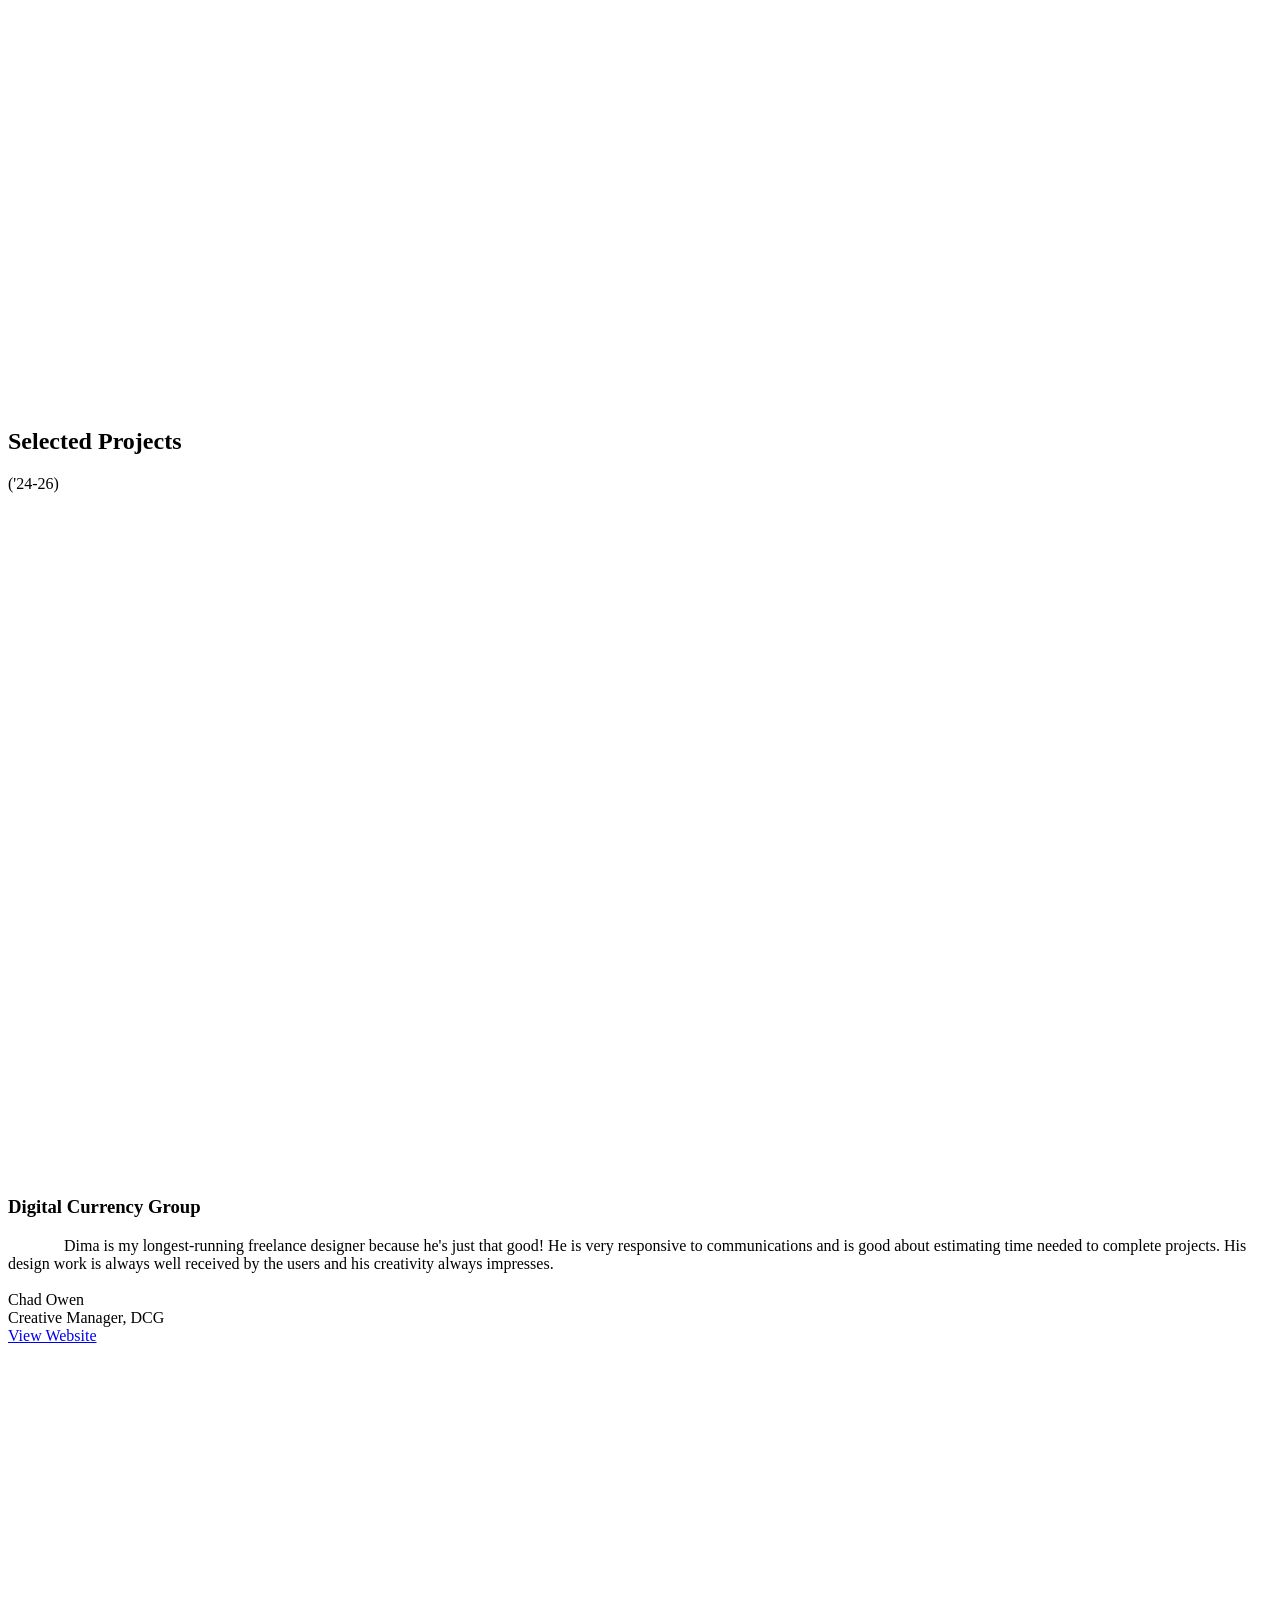
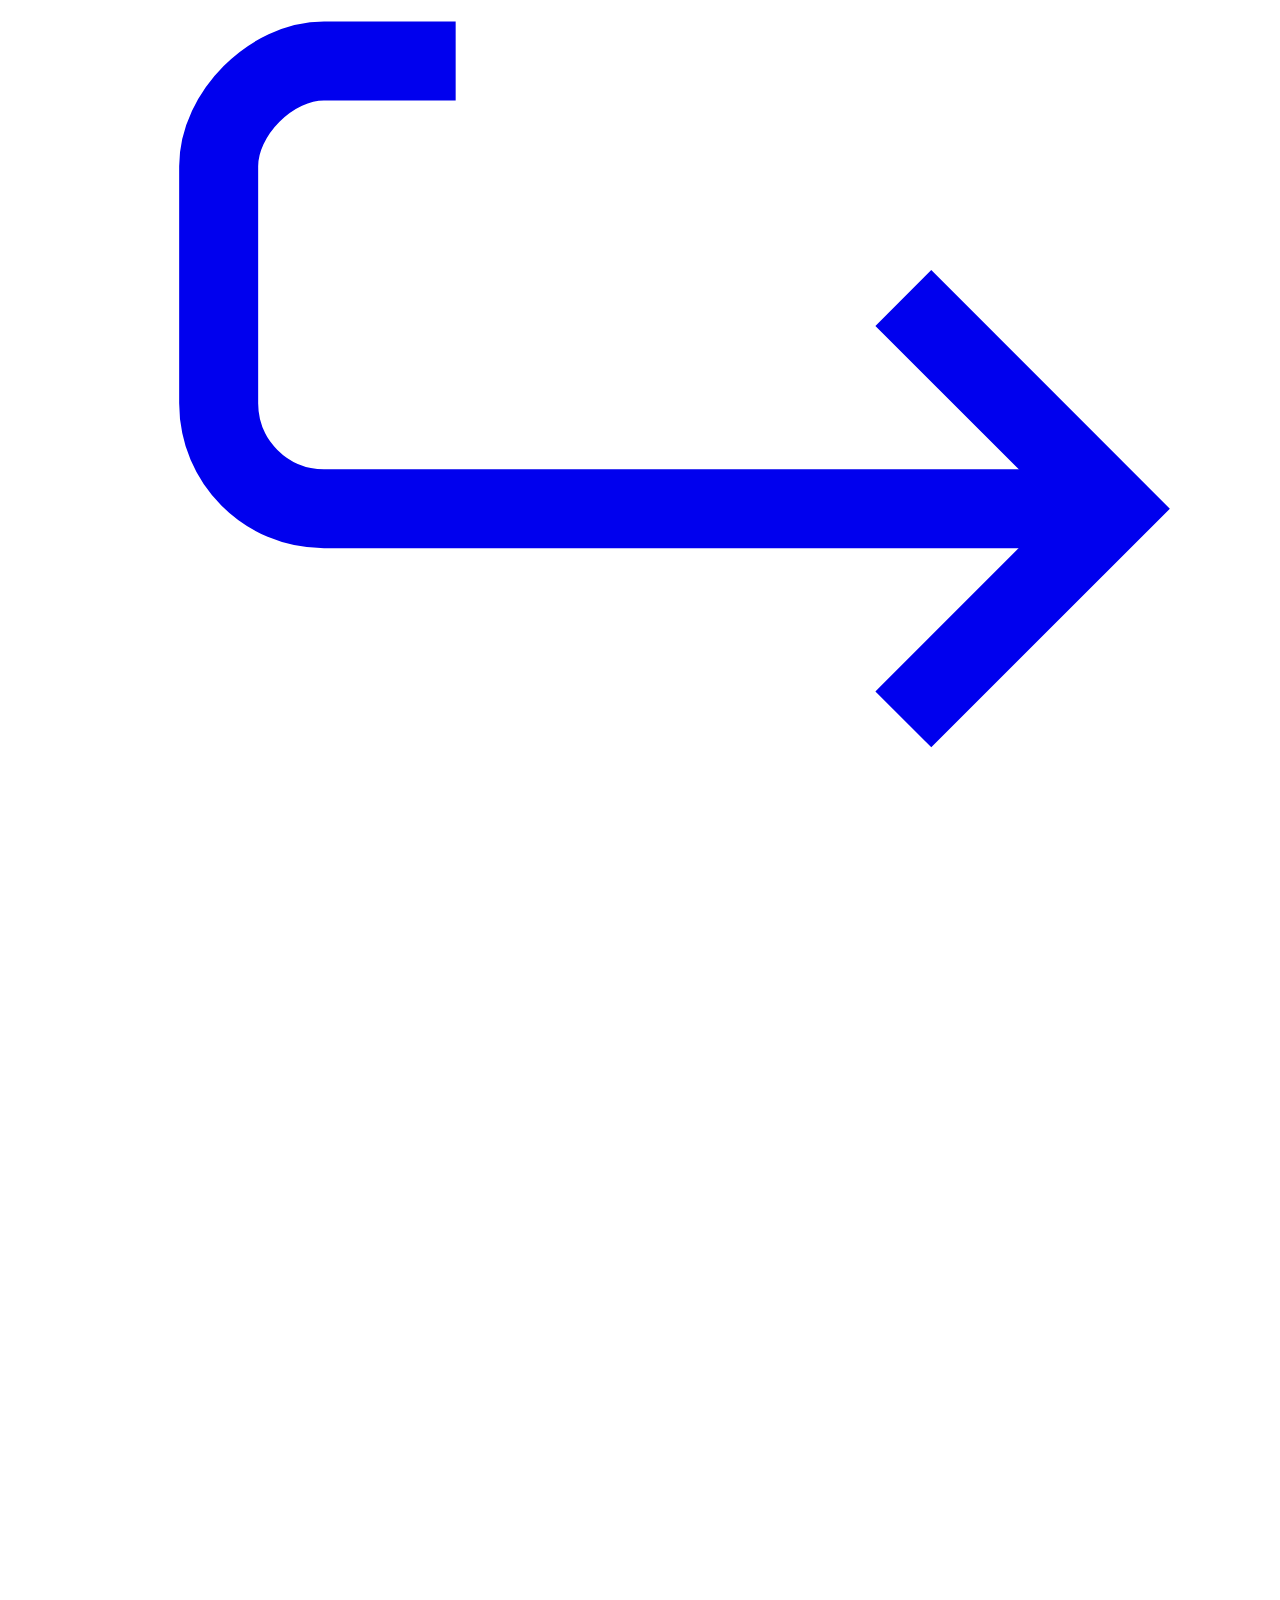
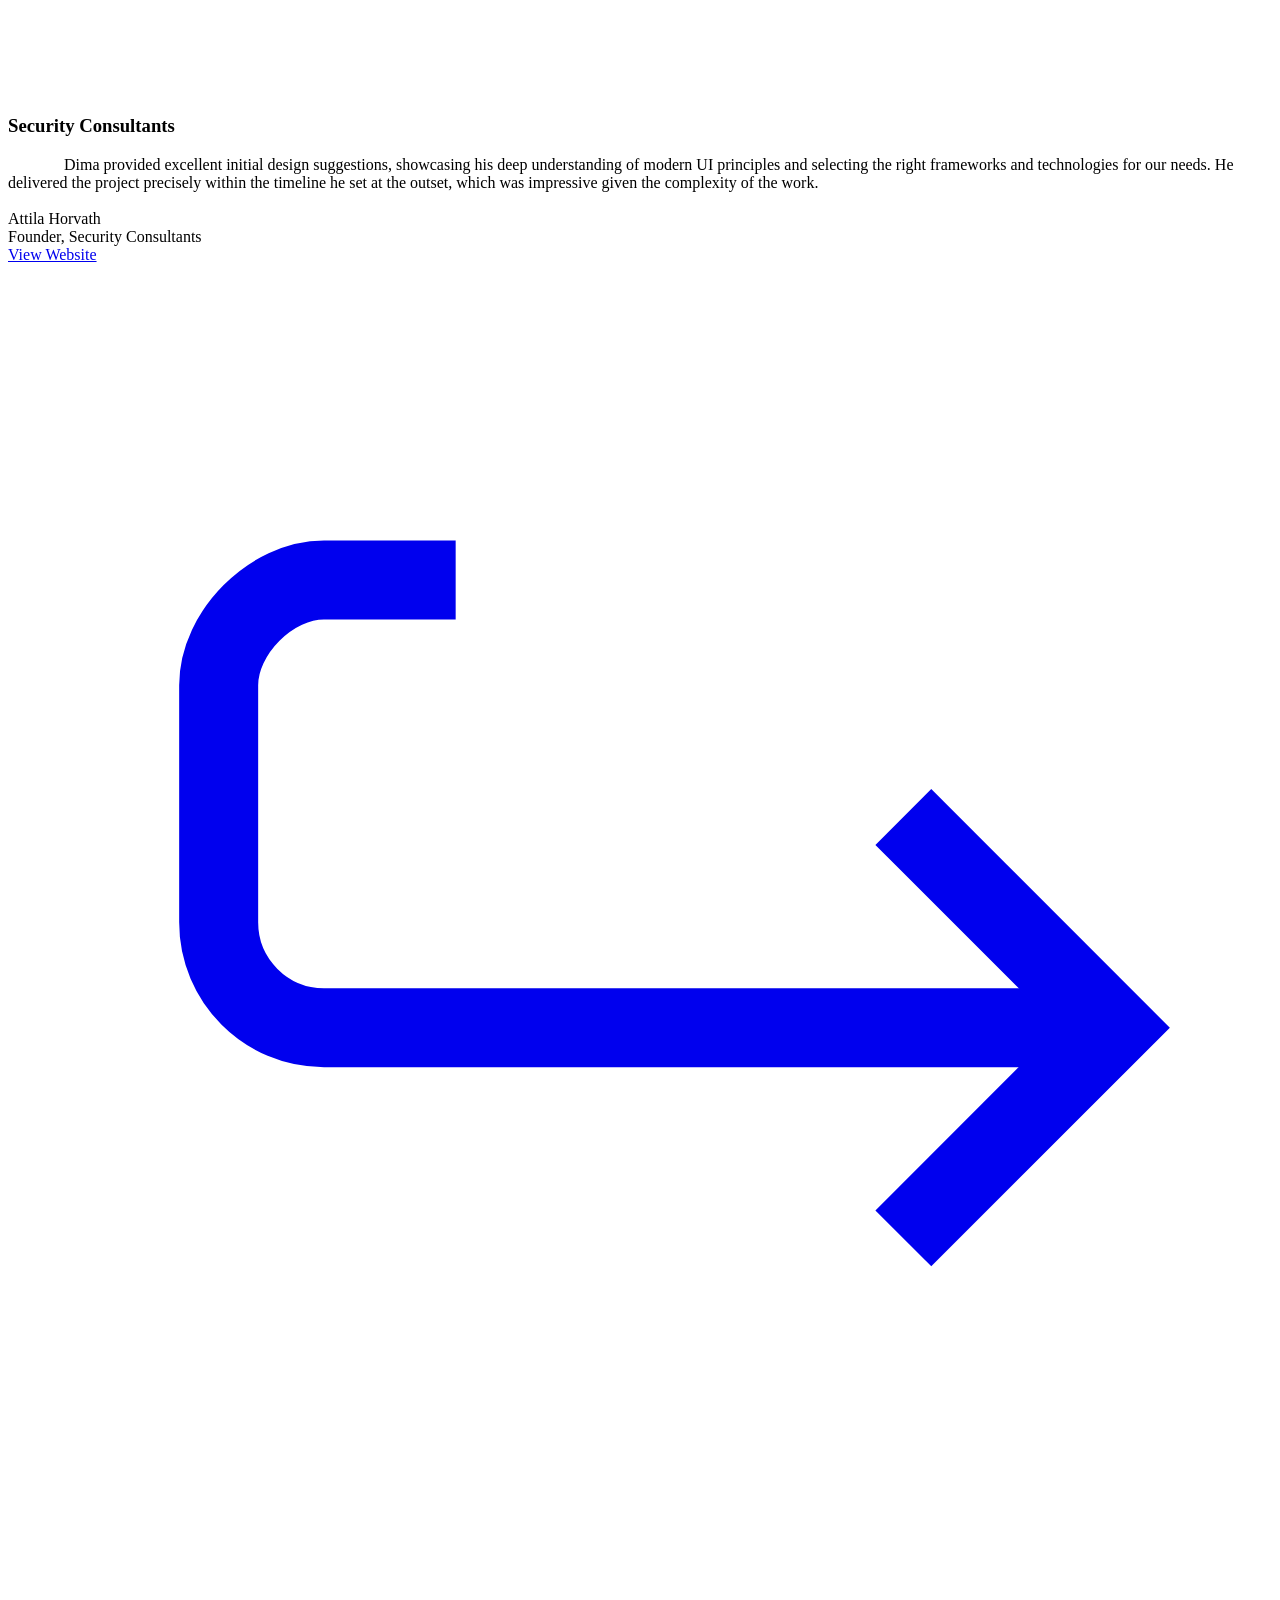
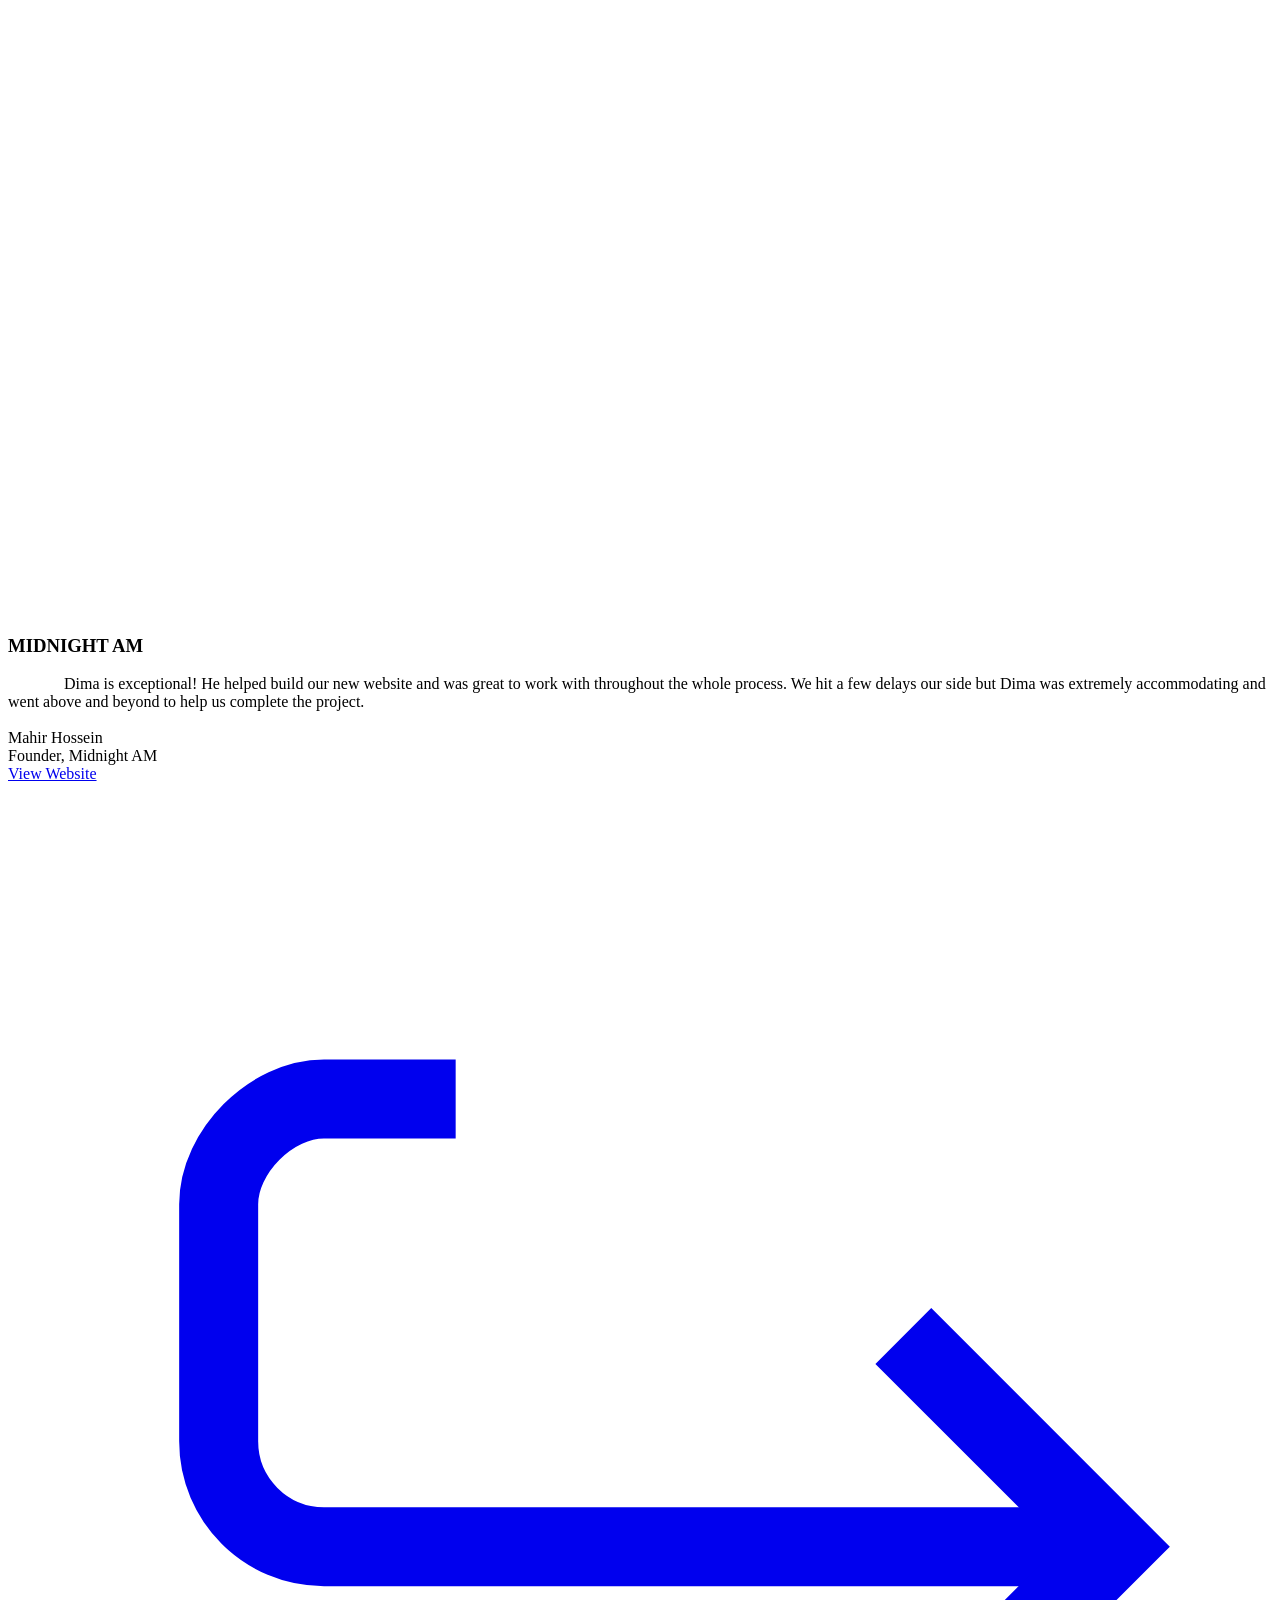
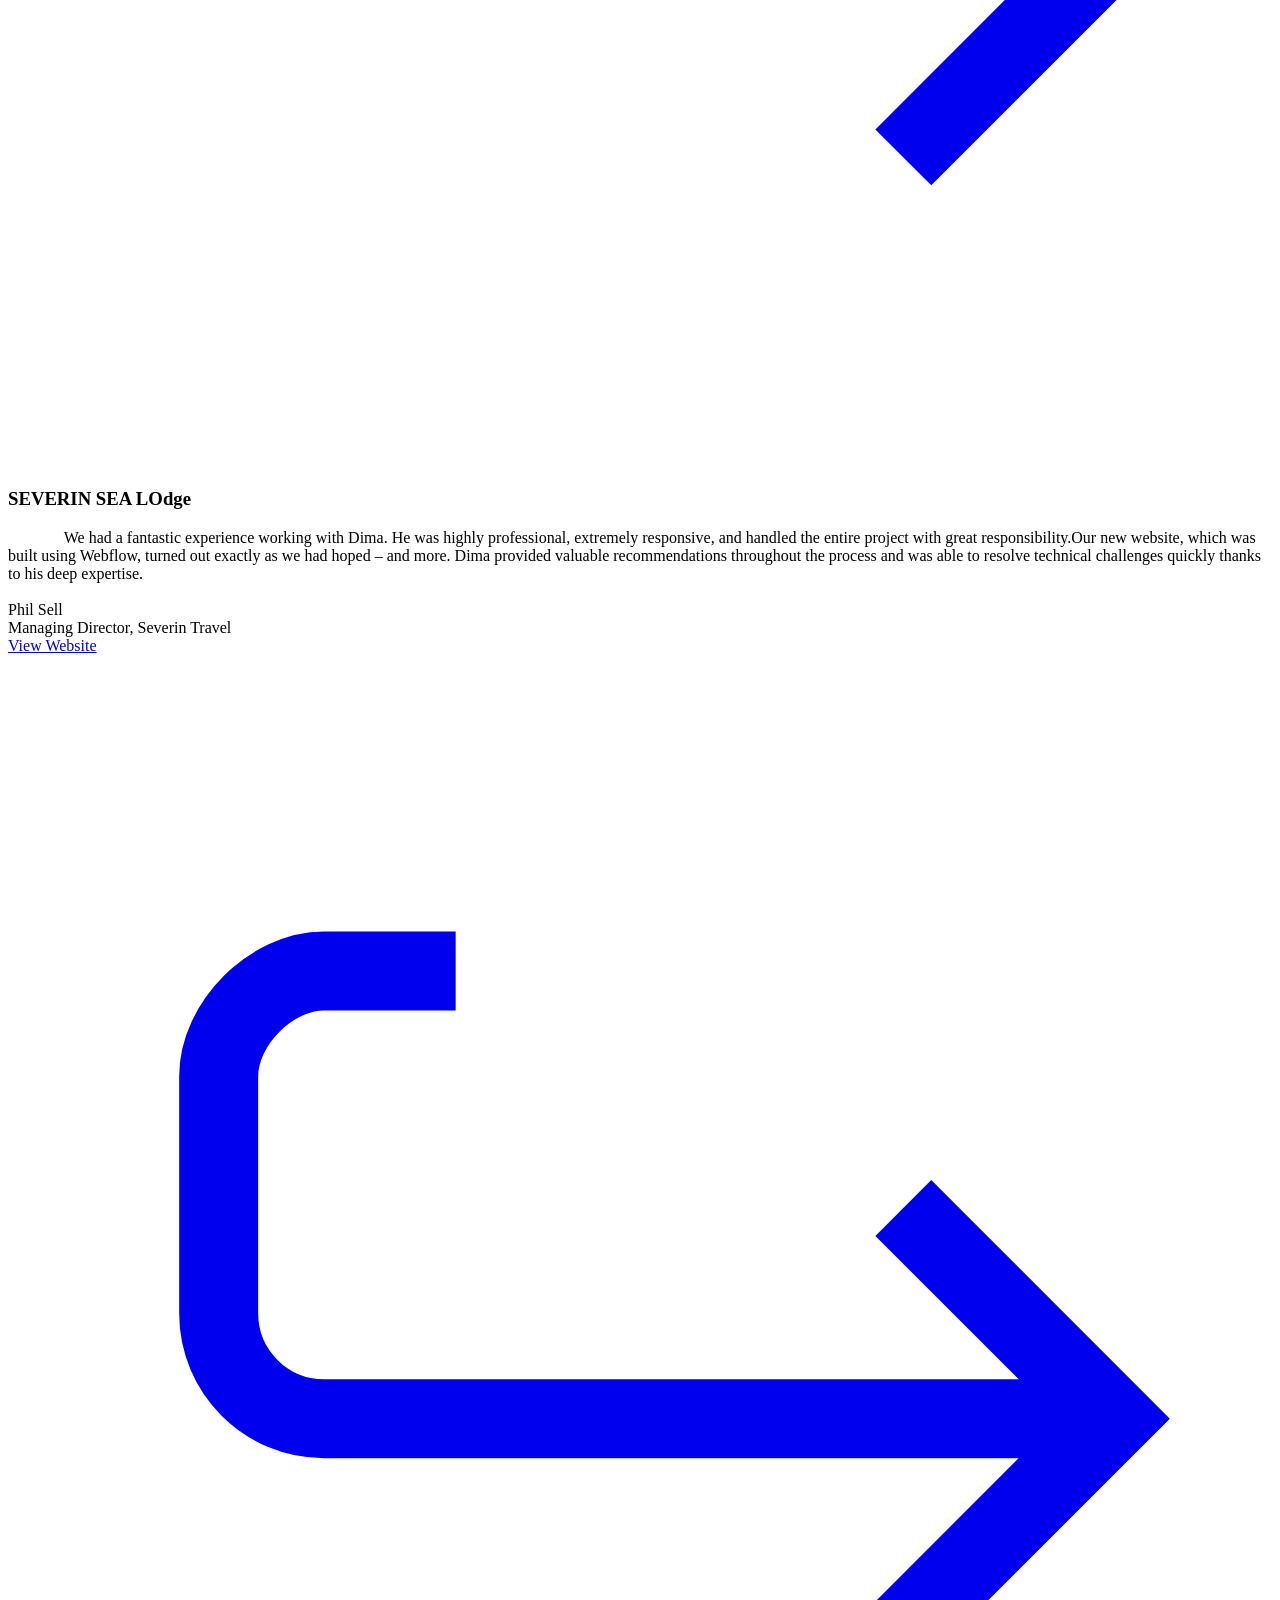
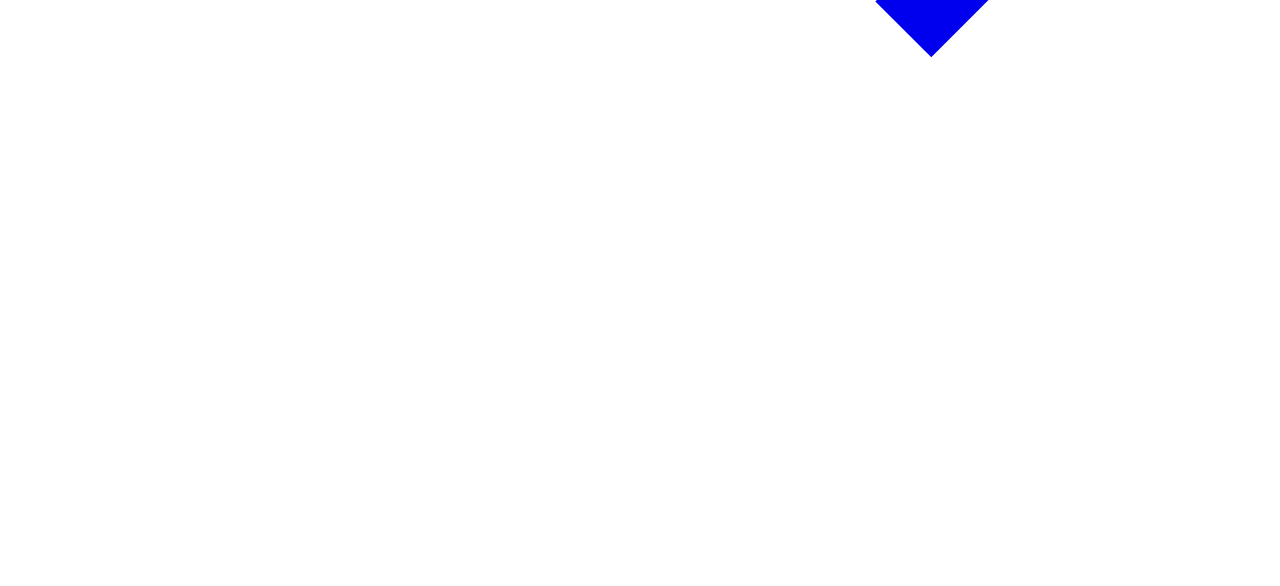
==== commit 60d4283c: "Fix mirror: stop locally rewriting CDN assets, fetch page verbatim The previous commit's wget --mirr" ====
--- a/index.html
+++ b/index.html
@@ -1,4 +1,4 @@
-<!DOCTYPE html><!-- This site was created in Webflow. https://webflow.com --><!-- Last Published: Mon Aug 31 2026 13:02:02 GMT+0000 (Coordinated Universal Time) --><html data-wf-domain="kantalinskydima.webflow.io" data-wf-page="6995a70875ee01d2d65a4bd5" data-wf-site="6995a70875ee01d2d65a4bf5" lang="en"><head><meta charset="utf-8"/><link href="https://cdn.prod.website-files.com" rel="preconnect" crossorigin="anonymous"/><title>Dima Kantalinsky | UX/UI Designer &amp; Webflow Developer</title><meta content="Looking for a dedicated UX/UI Designer and Developer to solve your business problems? You need a reliable partner who treats your business as their own and relieves your stress. I guarantee a top-notch delivery." name="description"/><meta content="Dima Kantalinsky | UX/UI Designer &amp; Webflow Developer" property="og:title"/><meta content="Looking for a dedicated UX/UI Designer and Developer to solve your business problems? You need a reliable partner who treats your business as their own and relieves your stress. I guarantee a top-notch delivery." property="og:description"/><meta content="Dima Kantalinsky | UX/UI Designer &amp; Webflow Developer" name="twitter:title"/><meta content="Looking for a dedicated UX/UI Designer and Developer to solve your business problems? You need a reliable partner who treats your business as their own and relieves your stress. I guarantee a top-notch delivery." name="twitter:description"/><meta property="og:type" content="website"/><meta content="summary_large_image" name="twitter:card"/><meta content="width=device-width, initial-scale=1" name="viewport"/><meta content="Webflow" name="generator"/><link href="6995a70875ee01d2d65a4bf5/css/kantalinskydima.webflow.shared.3c076b95c.css" rel="stylesheet" type="text/css" integrity="sha384-PAdrlcxFv8vAl5lIb8DT4mKpRoieBeFQ0ZHNpfx4qVMF++UU/jnxc/mVSB/26rbS" crossorigin="anonymous"/><style>html.w-mod-js:not(.w-mod-ix3):is([data="heading-animate"]) {visibility: hidden !important;}html.w-mod-js:not(.w-mod-ix3):is([data="heading-animate"]) * {visibility: hidden !important;}html.w-mod-js:not(.w-mod-ix3) :is([data="heading-animate"], .heading-main.line-1, .heading-main.line-2, .header_nav, .header_bottom-wrapper, .bg-video, .portfolio_image) {visibility: hidden !important;}</style><script type="text/javascript">!function(o,c){var n=c.documentElement,t=" w-mod-";n.className+=t+"js",("ontouchstart"in o||o.DocumentTouch&&c instanceof DocumentTouch)&&(n.className+=t+"touch")}(window,document);</script><link href="66c652d8268963bec004d0db/6939d9002711d55d2c2db0ed_favicon.jpg" rel="shortcut icon" type="image/x-icon"/><link href="66c652d8268963bec004d0db/6939d903cfe6fb19a68e0e42_Webclip.jpg" rel="apple-touch-icon"/><script type="application/ld+json">
+<!DOCTYPE html><!-- This site was created in Webflow. https://webflow.com --><!-- Last Published: Mon Aug 31 2026 13:02:02 GMT+0000 (Coordinated Universal Time) --><html data-wf-domain="kantalinskydima.webflow.io" data-wf-page="6995a70875ee01d2d65a4bd5" data-wf-site="6995a70875ee01d2d65a4bf5" lang="en"><head><meta charset="utf-8"/><link href="https://cdn.prod.website-files.com" rel="preconnect" crossorigin="anonymous"/><title>Dima Kantalinsky | UX/UI Designer &amp; Webflow Developer</title><meta content="Looking for a dedicated UX/UI Designer and Developer to solve your business problems? You need a reliable partner who treats your business as their own and relieves your stress. I guarantee a top-notch delivery." name="description"/><meta content="Dima Kantalinsky | UX/UI Designer &amp; Webflow Developer" property="og:title"/><meta content="Looking for a dedicated UX/UI Designer and Developer to solve your business problems? You need a reliable partner who treats your business as their own and relieves your stress. I guarantee a top-notch delivery." property="og:description"/><meta content="Dima Kantalinsky | UX/UI Designer &amp; Webflow Developer" name="twitter:title"/><meta content="Looking for a dedicated UX/UI Designer and Developer to solve your business problems? You need a reliable partner who treats your business as their own and relieves your stress. I guarantee a top-notch delivery." name="twitter:description"/><meta property="og:type" content="website"/><meta content="summary_large_image" name="twitter:card"/><meta content="width=device-width, initial-scale=1" name="viewport"/><meta content="Webflow" name="generator"/><link href="https://cdn.prod.website-files.com/6995a70875ee01d2d65a4bf5/css/kantalinskydima.webflow.shared.3c076b95c.css" rel="stylesheet" type="text/css" integrity="sha384-PAdrlcxFv8vAl5lIb8DT4mKpRoieBeFQ0ZHNpfx4qVMF++UU/jnxc/mVSB/26rbS" crossorigin="anonymous"/><style>html.w-mod-js:not(.w-mod-ix3):is([data="heading-animate"]) {visibility: hidden !important;}html.w-mod-js:not(.w-mod-ix3):is([data="heading-animate"]) * {visibility: hidden !important;}html.w-mod-js:not(.w-mod-ix3) :is([data="heading-animate"], .heading-main.line-1, .heading-main.line-2, .header_nav, .header_bottom-wrapper, .bg-video, .portfolio_image) {visibility: hidden !important;}</style><script type="text/javascript">!function(o,c){var n=c.documentElement,t=" w-mod-";n.className+=t+"js",("ontouchstart"in o||o.DocumentTouch&&c instanceof DocumentTouch)&&(n.className+=t+"touch")}(window,document);</script><link href="https://cdn.prod.website-files.com/66c652d8268963bec004d0db/6939d9002711d55d2c2db0ed_favicon.jpg" rel="shortcut icon" type="image/x-icon"/><link href="https://cdn.prod.website-files.com/66c652d8268963bec004d0db/6939d903cfe6fb19a68e0e42_Webclip.jpg" rel="apple-touch-icon"/><script type="application/ld+json">
 {
   "@context": "https://schema.org",
   "@type": "ProfilePage",
@@ -117,7 +117,7 @@
   -moz-osx-font-smoothing: grayscale;
   -o-font-smoothing: antialiased;
 }
-</style></head><body><div class="header_nav"><header class="header_nav-container"><div class="header_top-left"><a aria-label="logo icon" href="index.html#" class="header_logo-link w-inline-block"><img src="6995a70875ee01d2d65a4bf5/6995a70875ee01d2d65a4c3d_k_logo_white.svg" loading="lazy" alt="" height="28" class="header_logo-img"/></a></div><div class="header_menu-wrapper"><a id="w-node-_8f45a182-61e9-7c35-ca5c-2b9e2d787119-d65a4bd5" href="index.html#works" class="menu_link">Works</a><a id="w-node-_7bb8d9db-2b44-03bc-9c4c-75f05e467880-d65a4bd5" href="index.html#info" class="menu_link">Info</a><a id="w-node-af23cea0-338d-4487-fdd2-f0230b0bc8db-d65a4bd5" href="index.html#contact" class="menu_link">Contact</a></div></header></div><div class="global-styles w-embed"><style>
+</style></head><body><div class="header_nav"><header class="header_nav-container"><div class="header_top-left"><a aria-label="logo icon" href="#" class="header_logo-link w-inline-block"><img src="https://cdn.prod.website-files.com/6995a70875ee01d2d65a4bf5/6995a70875ee01d2d65a4c3d_k_logo_white.svg" loading="lazy" alt="" height="28" class="header_logo-img"/></a></div><div class="header_menu-wrapper"><a id="w-node-_8f45a182-61e9-7c35-ca5c-2b9e2d787119-d65a4bd5" href="#works" class="menu_link">Works</a><a id="w-node-_7bb8d9db-2b44-03bc-9c4c-75f05e467880-d65a4bd5" href="#info" class="menu_link">Info</a><a id="w-node-af23cea0-338d-4487-fdd2-f0230b0bc8db-d65a4bd5" href="#contact" class="menu_link">Contact</a></div></header></div><div class="global-styles w-embed"><style>
 /* Keep this css code to improve the font quality */
   * {
   -webkit-font-smoothing: antialiased;
@@ -368,7 +368,7 @@
  width: auto!important;
 }
 
-</style></div><div id="smooth-wrapper" class="page-wrapper navbar-on-page"><main id="smooth-content" class="main-wrapper max-width-full"><header class="section_header"><div class="header_component"><div class="header_card"><div class="padding-global"><div class="container-large"><div class="header_content"><div></div><div class="header_heading-main-wrapper"><h1 class="heading-main line-1">Designing Products</h1><h1 class="heading-main line-2">Users Actually Use</h1></div><div class="header_bottom-wrapper"><div class="max-width-small hide-mobile-portrait"><div class="text-size-large text-color-white"><span class="text-transparent">______ </span> Whether you&#x27;re pre-revenue or scaling, your digital presence should reflect where you&#x27;re headed — not where you&#x27;re stuck.</div></div><div class="header_cta-wrapper"><div class="header_cta-block"><div class="padding-xsmall"><div class="text-size-medium text-weight-medium">Book a 15-minute Discovery Call to explore how we can help you achieve your goals.</div></div><a href="https://cal.com/dima-kantalinsky/intro" target="_blank" class="button is-small is-icon w-inline-block"><div class="button-label">Let’s Talk</div><div class="button-indicator"></div><div class="button-bg"></div></a></div><a href="index.html#" class="header_lightbox w-inline-block w-lightbox"><img sizes="100vw" srcset="6995a70875ee01d2d65a4bf5/6995a70875ee01d2d65a4c53_me-again-p-500.avif 500w, 6995a70875ee01d2d65a4bf5/6995a70875ee01d2d65a4c53_me-again-p-800.avif 800w, 6995a70875ee01d2d65a4bf5/6995a70875ee01d2d65a4c53_me-again.avif 1800w" alt="Portrait of a man with short brown hair wearing a black polo shirt against a warm orange background." src="6995a70875ee01d2d65a4bf5/6995a70875ee01d2d65a4c53_me-again.avif" loading="lazy" class="header_lightbox-image"/><script type="application/json" class="w-json">{
+</style></div><div id="smooth-wrapper" class="page-wrapper navbar-on-page"><main id="smooth-content" class="main-wrapper max-width-full"><header class="section_header"><div class="header_component"><div class="header_card"><div class="padding-global"><div class="container-large"><div class="header_content"><div></div><div class="header_heading-main-wrapper"><h1 class="heading-main line-1">Designing Products</h1><h1 class="heading-main line-2">Users Actually Use</h1></div><div class="header_bottom-wrapper"><div class="max-width-small hide-mobile-portrait"><div class="text-size-large text-color-white"><span class="text-transparent">______ </span> Whether you&#x27;re pre-revenue or scaling, your digital presence should reflect where you&#x27;re headed — not where you&#x27;re stuck.</div></div><div class="header_cta-wrapper"><div class="header_cta-block"><div class="padding-xsmall"><div class="text-size-medium text-weight-medium">Book a 15-minute Discovery Call to explore how we can help you achieve your goals.</div></div><a href="https://cal.com/dima-kantalinsky/intro" target="_blank" class="button is-small is-icon w-inline-block"><div class="button-label">Let’s Talk</div><div class="button-indicator"></div><div class="button-bg"></div></a></div><a href="#" class="header_lightbox w-inline-block w-lightbox"><img sizes="100vw" srcset="https://cdn.prod.website-files.com/6995a70875ee01d2d65a4bf5/6995a70875ee01d2d65a4c53_me-again-p-500.avif 500w, https://cdn.prod.website-files.com/6995a70875ee01d2d65a4bf5/6995a70875ee01d2d65a4c53_me-again-p-800.avif 800w, https://cdn.prod.website-files.com/6995a70875ee01d2d65a4bf5/6995a70875ee01d2d65a4c53_me-again.avif 1800w" alt="Portrait of a man with short brown hair wearing a black polo shirt against a warm orange background." src="https://cdn.prod.website-files.com/6995a70875ee01d2d65a4bf5/6995a70875ee01d2d65a4c53_me-again.avif" loading="lazy" class="header_lightbox-image"/><script type="application/json" class="w-json">{
   "items": [
     {
       "url": "https://www.youtube.com/watch?v=8DKLYsikxTs",
@@ -376,27 +376,27 @@
       "width": 940,
       "height": 528,
       "thumbnailUrl": "https://i.ytimg.com/vi/8DKLYsikxTs/hqdefault.jpg",
-      "html": "<iframe class=\"embedly-embed\" src="https://kantalinskydima.webflow.io/\&quot;//cdn.embedly.com/widgets/media.html?src=https%3A%2F%2Fwww.youtube.com%2Fembed%2F8DKLYsikxTs%3Ffeature%3Doembed&amp;display_name=YouTube&amp;url=https%3A%2F%2Fwww.youtube.com%2Fwatch%3Fv%3D8DKLYsikxTs&amp;image=https%3A%2F%2Fi.ytimg.com%2Fvi%2F8DKLYsikxTs%2Fhqdefault.jpg&amp;key=c4e54deccf4d4ec997a64902e9a30300&amp;type=text%2Fhtml&amp;schema=youtube\&quot;" width=\"940\" height=\"528\" scrolling=\"no\" title=\"YouTube embed\" frameborder=\"0\" allow=\"autoplay; fullscreen\" allowfullscreen=\"true\"></iframe>",
+      "html": "<iframe class=\"embedly-embed\" src=\"//cdn.embedly.com/widgets/media.html?src=https%3A%2F%2Fwww.youtube.com%2Fembed%2F8DKLYsikxTs%3Ffeature%3Doembed&display_name=YouTube&url=https%3A%2F%2Fwww.youtube.com%2Fwatch%3Fv%3D8DKLYsikxTs&image=https%3A%2F%2Fi.ytimg.com%2Fvi%2F8DKLYsikxTs%2Fhqdefault.jpg&key=c4e54deccf4d4ec997a64902e9a30300&type=text%2Fhtml&schema=youtube\" width=\"940\" height=\"528\" scrolling=\"no\" title=\"YouTube embed\" frameborder=\"0\" allow=\"autoplay; fullscreen\" allowfullscreen=\"true\"></iframe>",
       "type": "video"
     }
   ],
   "group": ""
-}</script></a></div></div></div></div></div><div class="header_background-image"><div data-poster-url="https://cdn.prod.website-files.com/66c652d8268963bec004d0db%2F6939f0eb10406bf394eacbbb_Play%20of%20Colors%20Waves%20Whirl_poster.0000000.jpg" data-video-urls="https://cdn.prod.website-files.com/6995a70875ee01d2d65a4bf5/6995a70875ee01d2d65a4c3e_Play%20of%20Colors%20Waves%20Whirl_mp4.mp4,https://cdn.prod.website-files.com/6995a70875ee01d2d65a4bf5/6995a70875ee01d2d65a4c3e_Play%20of%20Colors%20Waves%20Whirl_webm.webm" data-autoplay="true" data-loop="true" data-wf-ignore="true" class="bg-video w-background-video w-background-video-atom"><video id="95b4aa50-67fc-52b5-f2f2-c7c4fe7c7fad-video" autoplay="" loop="" style="background-image:url(https://kantalinskydima.webflow.io/&quot;https://cdn.prod.website-files.com/66c652d8268963bec004d0db%2F6939f0eb10406bf394eacbbb_Play%20of%20Colors%20Waves%20Whirl_poster.0000000.jpg&quot;)" muted="" playsinline="" data-wf-ignore="true" data-object-fit="cover"><source src="6995a70875ee01d2d65a4bf5/6995a70875ee01d2d65a4c3e_Play&#32;of&#32;Colors&#32;Waves&#32;Whirl_mp4.mp4" data-wf-ignore="true"/><source src="6995a70875ee01d2d65a4bf5/6995a70875ee01d2d65a4c3e_Play&#32;of&#32;Colors&#32;Waves&#32;Whirl_webm.webm" data-wf-ignore="true"/></video></div></div></div></div></header><section id="works" class="section_portfolio"><div class="padding-global"><div class="container-large"><div class="padding-section-large"><div class="margin-bottom margin-xxlarge"><div class="title-wrapper"><h2 class="heading-style-h2">Selected Projects</h2><div class="text-size-large">(&#x27;24-26)</div></div></div><div class="portfolio_list-wrapper"><div class="portfolio_list"><div class="portfolio_item"><div class="portfolio_image-wrapper"><img width="880" height="680" alt="Laptop displaying a webpage with the text &#x27;DCG is the most important operator &amp; investor in the crypto industry&#x27; against a dark background." src="6995a70875ee01d2d65a4bf5/6995a70875ee01d2d65a4c4e_dcg-mockup.avif" loading="lazy" srcset="6995a70875ee01d2d65a4bf5/6995a70875ee01d2d65a4c4e_dcg-mockup-p-500.avif 500w, 6995a70875ee01d2d65a4bf5/6995a70875ee01d2d65a4c4e_dcg-mockup.avif 1600w" sizes="(max-width: 991px) 100vw, 880px" class="portfolio_image"/></div><div class="portfolio_content-left"><div class="portfolio_title-wrapper"><h3 class="heading-style-h3">Digital Currency Group</h3><div class="margin-top margin-large"><div class="portfolio-item_review-wrapper"><div class="quote-text">               Dima is my longest-running freelance designer because he&#x27;s just that good! He is very responsive to communications and is good about estimating time needed to complete projects. His design work is always well received by the users and his creativity always impresses.</div><div class="portfolio-item_review-info"><img src="6995a70875ee01d2d65a4bf5/6995a70875ee01d2d65a4c3f_chad-owen.avif" loading="lazy" alt="" class="portfolio-item_review-img"/><div class="portfolio-item_review-author-info"><div class="text-size-medium text-weight-medium">Chad Owen</div><div class="text-color-secondary">Creative Manager, DCG</div></div></div></div></div></div><div class="margin-top margin-large"><a href="https://currency-group.webflow.io" target="_blank" class="button is-icon w-inline-block"><div class="button-label">View Website</div><div class="button-icon w-embed"><svg xmlns="http://www.w3.org/2000/svg" width="100%" height="100%" viewBox="0 0 24 24" fill="none" preserveAspectRatio="xMidYMid meet" aria-hidden="true" role="img">
+}</script></a></div></div></div></div></div><div class="header_background-image"><div data-poster-url="https://cdn.prod.website-files.com/66c652d8268963bec004d0db%2F6939f0eb10406bf394eacbbb_Play%20of%20Colors%20Waves%20Whirl_poster.0000000.jpg" data-video-urls="https://cdn.prod.website-files.com/6995a70875ee01d2d65a4bf5/6995a70875ee01d2d65a4c3e_Play%20of%20Colors%20Waves%20Whirl_mp4.mp4,https://cdn.prod.website-files.com/6995a70875ee01d2d65a4bf5/6995a70875ee01d2d65a4c3e_Play%20of%20Colors%20Waves%20Whirl_webm.webm" data-autoplay="true" data-loop="true" data-wf-ignore="true" class="bg-video w-background-video w-background-video-atom"><video id="95b4aa50-67fc-52b5-f2f2-c7c4fe7c7fad-video" autoplay="" loop="" style="background-image:url(&quot;https://cdn.prod.website-files.com/66c652d8268963bec004d0db%2F6939f0eb10406bf394eacbbb_Play%20of%20Colors%20Waves%20Whirl_poster.0000000.jpg&quot;)" muted="" playsinline="" data-wf-ignore="true" data-object-fit="cover"><source src="https://cdn.prod.website-files.com/6995a70875ee01d2d65a4bf5/6995a70875ee01d2d65a4c3e_Play%20of%20Colors%20Waves%20Whirl_mp4.mp4" data-wf-ignore="true"/><source src="https://cdn.prod.website-files.com/6995a70875ee01d2d65a4bf5/6995a70875ee01d2d65a4c3e_Play%20of%20Colors%20Waves%20Whirl_webm.webm" data-wf-ignore="true"/></video></div></div></div></div></header><section id="works" class="section_portfolio"><div class="padding-global"><div class="container-large"><div class="padding-section-large"><div class="margin-bottom margin-xxlarge"><div class="title-wrapper"><h2 class="heading-style-h2">Selected Projects</h2><div class="text-size-large">(&#x27;24-26)</div></div></div><div class="portfolio_list-wrapper"><div class="portfolio_list"><div class="portfolio_item"><div class="portfolio_image-wrapper"><img width="880" height="680" alt="Laptop displaying a webpage with the text &#x27;DCG is the most important operator &amp; investor in the crypto industry&#x27; against a dark background." src="https://cdn.prod.website-files.com/6995a70875ee01d2d65a4bf5/6995a70875ee01d2d65a4c4e_dcg-mockup.avif" loading="lazy" srcset="https://cdn.prod.website-files.com/6995a70875ee01d2d65a4bf5/6995a70875ee01d2d65a4c4e_dcg-mockup-p-500.avif 500w, https://cdn.prod.website-files.com/6995a70875ee01d2d65a4bf5/6995a70875ee01d2d65a4c4e_dcg-mockup.avif 1600w" sizes="(max-width: 991px) 100vw, 880px" class="portfolio_image"/></div><div class="portfolio_content-left"><div class="portfolio_title-wrapper"><h3 class="heading-style-h3">Digital Currency Group</h3><div class="margin-top margin-large"><div class="portfolio-item_review-wrapper"><div class="quote-text">               Dima is my longest-running freelance designer because he&#x27;s just that good! He is very responsive to communications and is good about estimating time needed to complete projects. His design work is always well received by the users and his creativity always impresses.</div><div class="portfolio-item_review-info"><img src="https://cdn.prod.website-files.com/6995a70875ee01d2d65a4bf5/6995a70875ee01d2d65a4c3f_chad-owen.avif" loading="lazy" alt="" class="portfolio-item_review-img"/><div class="portfolio-item_review-author-info"><div class="text-size-medium text-weight-medium">Chad Owen</div><div class="text-color-secondary">Creative Manager, DCG</div></div></div></div></div></div><div class="margin-top margin-large"><a href="https://currency-group.webflow.io" target="_blank" class="button is-icon w-inline-block"><div class="button-label">View Website</div><div class="button-icon w-embed"><svg xmlns="http://www.w3.org/2000/svg" width="100%" height="100%" viewBox="0 0 24 24" fill="none" preserveAspectRatio="xMidYMid meet" aria-hidden="true" role="img">
 <path d="M8.5 6H5.99998C5 6 4 7 4 8V12.5C4 13.6045 4.89542 14.5 5.99998 14.5L20 14.5" stroke="currentColor" stroke-width="1.5" stroke-linejoin="round"/>
 <path d="M17 18.5L21 14.5L17 10.5" stroke="currentColor" stroke-width="1.5"/>
-</svg></div><div class="button-bg"></div></a></div></div></div><div class="portfolio_item"><div class="portfolio_image-wrapper"><img width="880" height="680" alt="Laptop displaying a website for security consultants with the slogan &#x27;Excellence Through Quality&#x27; on an orange fabric chair." src="6995a70875ee01d2d65a4bf5/6995a70875ee01d2d65a4c4d_sc.avif" loading="lazy" srcset="6995a70875ee01d2d65a4bf5/6995a70875ee01d2d65a4c4d_sc-p-500.avif 500w, 6995a70875ee01d2d65a4bf5/6995a70875ee01d2d65a4c4d_sc-p-800.avif 800w, 6995a70875ee01d2d65a4bf5/6995a70875ee01d2d65a4c4d_sc-p-1080.avif 1080w, 6995a70875ee01d2d65a4bf5/6995a70875ee01d2d65a4c4d_sc.avif 1600w" sizes="(max-width: 991px) 100vw, 880px" class="portfolio_image"/></div><div class="portfolio_content-left"><div class="portfolio_title-wrapper"><h3 class="heading-style-h3">Security Consultants</h3><div class="margin-top margin-large"><div class="portfolio-item_review-wrapper"><div class="quote-text">               Dima provided excellent initial design suggestions, showcasing his deep understanding of modern UI principles and selecting the right frameworks and technologies for our needs. He delivered the project precisely within the timeline he set at the outset, which was impressive given the complexity of the work.</div><div class="portfolio-item_review-info"><img src="6995a70875ee01d2d65a4bf5/6995a70875ee01d2d65a4c48_attila.avif" loading="lazy" alt="" class="portfolio-item_review-img"/><div class="portfolio-item_review-author-info"><div class="text-size-medium text-weight-medium">Attila Horvath</div><div class="text-color-secondary">Founder, Security Consultants</div></div></div></div></div></div><div class="margin-top margin-large"><a href="https://www.security-consultant.com/" target="_blank" class="button is-icon w-inline-block"><div class="button-label">View Website</div><div class="button-icon w-embed"><svg xmlns="http://www.w3.org/2000/svg" width="100%" height="100%" viewBox="0 0 24 24" fill="none" preserveAspectRatio="xMidYMid meet" aria-hidden="true" role="img">
+</svg></div><div class="button-bg"></div></a></div></div></div><div class="portfolio_item"><div class="portfolio_image-wrapper"><img width="880" height="680" alt="Laptop displaying a website for security consultants with the slogan &#x27;Excellence Through Quality&#x27; on an orange fabric chair." src="https://cdn.prod.website-files.com/6995a70875ee01d2d65a4bf5/6995a70875ee01d2d65a4c4d_sc.avif" loading="lazy" srcset="https://cdn.prod.website-files.com/6995a70875ee01d2d65a4bf5/6995a70875ee01d2d65a4c4d_sc-p-500.avif 500w, https://cdn.prod.website-files.com/6995a70875ee01d2d65a4bf5/6995a70875ee01d2d65a4c4d_sc-p-800.avif 800w, https://cdn.prod.website-files.com/6995a70875ee01d2d65a4bf5/6995a70875ee01d2d65a4c4d_sc-p-1080.avif 1080w, https://cdn.prod.website-files.com/6995a70875ee01d2d65a4bf5/6995a70875ee01d2d65a4c4d_sc.avif 1600w" sizes="(max-width: 991px) 100vw, 880px" class="portfolio_image"/></div><div class="portfolio_content-left"><div class="portfolio_title-wrapper"><h3 class="heading-style-h3">Security Consultants</h3><div class="margin-top margin-large"><div class="portfolio-item_review-wrapper"><div class="quote-text">               Dima provided excellent initial design suggestions, showcasing his deep understanding of modern UI principles and selecting the right frameworks and technologies for our needs. He delivered the project precisely within the timeline he set at the outset, which was impressive given the complexity of the work.</div><div class="portfolio-item_review-info"><img src="https://cdn.prod.website-files.com/6995a70875ee01d2d65a4bf5/6995a70875ee01d2d65a4c48_attila.avif" loading="lazy" alt="" class="portfolio-item_review-img"/><div class="portfolio-item_review-author-info"><div class="text-size-medium text-weight-medium">Attila Horvath</div><div class="text-color-secondary">Founder, Security Consultants</div></div></div></div></div></div><div class="margin-top margin-large"><a href="https://www.security-consultant.com/" target="_blank" class="button is-icon w-inline-block"><div class="button-label">View Website</div><div class="button-icon w-embed"><svg xmlns="http://www.w3.org/2000/svg" width="100%" height="100%" viewBox="0 0 24 24" fill="none" preserveAspectRatio="xMidYMid meet" aria-hidden="true" role="img">
 <path d="M8.5 6H5.99998C5 6 4 7 4 8V12.5C4 13.6045 4.89542 14.5 5.99998 14.5L20 14.5" stroke="currentColor" stroke-width="1.5" stroke-linejoin="round"/>
 <path d="M17 18.5L21 14.5L17 10.5" stroke="currentColor" stroke-width="1.5"/>
-</svg></div><div class="button-bg"></div></a></div></div></div><div class="portfolio_item"><div class="portfolio_image-wrapper"><img width="880" height="680" alt="Tablet with keyboard displaying a minimalist black and white design featuring two abstract human figures and the text MIDNIGHT:AM." src="6995a70875ee01d2d65a4bf5/6995a70875ee01d2d65a4c51_mn-mockup.avif" loading="lazy" srcset="6995a70875ee01d2d65a4bf5/6995a70875ee01d2d65a4c51_mn-mockup-p-500.avif 500w, 6995a70875ee01d2d65a4bf5/6995a70875ee01d2d65a4c51_mn-mockup.avif 1600w" sizes="(max-width: 991px) 100vw, 880px" class="portfolio_image"/></div><div class="portfolio_content-left"><div class="portfolio_title-wrapper"><h3 class="heading-style-h3">MIDNIGHT AM</h3><div class="margin-top margin-large"><div class="portfolio-item_review-wrapper"><div class="quote-text">               Dima is exceptional! He helped build our new website and was great to work with throughout the whole process. We hit a few delays our side but Dima was extremely accommodating and went above and beyond to help us complete the project.</div><div class="portfolio-item_review-info"><img src="6995a70875ee01d2d65a4bf5/6995a70875ee01d2d65a4c49_mahir.avif" loading="lazy" alt="" class="portfolio-item_review-img"/><div class="portfolio-item_review-author-info"><div class="text-size-medium text-weight-medium">Mahir Hossein</div><div class="text-color-secondary">Founder, Midnight AM</div></div></div></div></div></div><div class="margin-top margin-large"><a href="https://midnight-am.com/" target="_blank" class="button is-icon w-inline-block"><div class="button-label">View Website</div><div class="button-icon w-embed"><svg xmlns="http://www.w3.org/2000/svg" width="100%" height="100%" viewBox="0 0 24 24" fill="none" preserveAspectRatio="xMidYMid meet" aria-hidden="true" role="img">
+</svg></div><div class="button-bg"></div></a></div></div></div><div class="portfolio_item"><div class="portfolio_image-wrapper"><img width="880" height="680" alt="Tablet with keyboard displaying a minimalist black and white design featuring two abstract human figures and the text MIDNIGHT:AM." src="https://cdn.prod.website-files.com/6995a70875ee01d2d65a4bf5/6995a70875ee01d2d65a4c51_mn-mockup.avif" loading="lazy" srcset="https://cdn.prod.website-files.com/6995a70875ee01d2d65a4bf5/6995a70875ee01d2d65a4c51_mn-mockup-p-500.avif 500w, https://cdn.prod.website-files.com/6995a70875ee01d2d65a4bf5/6995a70875ee01d2d65a4c51_mn-mockup.avif 1600w" sizes="(max-width: 991px) 100vw, 880px" class="portfolio_image"/></div><div class="portfolio_content-left"><div class="portfolio_title-wrapper"><h3 class="heading-style-h3">MIDNIGHT AM</h3><div class="margin-top margin-large"><div class="portfolio-item_review-wrapper"><div class="quote-text">               Dima is exceptional! He helped build our new website and was great to work with throughout the whole process. We hit a few delays our side but Dima was extremely accommodating and went above and beyond to help us complete the project.</div><div class="portfolio-item_review-info"><img src="https://cdn.prod.website-files.com/6995a70875ee01d2d65a4bf5/6995a70875ee01d2d65a4c49_mahir.avif" loading="lazy" alt="" class="portfolio-item_review-img"/><div class="portfolio-item_review-author-info"><div class="text-size-medium text-weight-medium">Mahir Hossein</div><div class="text-color-secondary">Founder, Midnight AM</div></div></div></div></div></div><div class="margin-top margin-large"><a href="https://midnight-am.com/" target="_blank" class="button is-icon w-inline-block"><div class="button-label">View Website</div><div class="button-icon w-embed"><svg xmlns="http://www.w3.org/2000/svg" width="100%" height="100%" viewBox="0 0 24 24" fill="none" preserveAspectRatio="xMidYMid meet" aria-hidden="true" role="img">
 <path d="M8.5 6H5.99998C5 6 4 7 4 8V12.5C4 13.6045 4.89542 14.5 5.99998 14.5L20 14.5" stroke="currentColor" stroke-width="1.5" stroke-linejoin="round"/>
 <path d="M17 18.5L21 14.5L17 10.5" stroke="currentColor" stroke-width="1.5"/>
-</svg></div><div class="button-bg"></div></a></div></div></div><div class="portfolio_item"><div class="portfolio_image-wrapper"><img width="880" height="680" alt="Severin Sea Lodge website preview" src="6995a70875ee01d2d65a4bf5/6995a70875ee01d2d65a4c35_SSL-3.avif" loading="lazy" srcset="6995a70875ee01d2d65a4bf5/6995a70875ee01d2d65a4c35_SSL-3.avif 500w, 6995a70875ee01d2d65a4bf5/6995a70875ee01d2d65a4c35_SSL-3.avif 800w, 6995a70875ee01d2d65a4bf5/6995a70875ee01d2d65a4c35_SSL-3.avif 1080w, 6995a70875ee01d2d65a4bf5/6995a70875ee01d2d65a4c35_SSL-3.avif 2000w" sizes="(max-width: 991px) 100vw, 880px" class="portfolio_image"/></div><div class="portfolio_content-left"><div class="portfolio_title-wrapper"><h3 class="heading-style-h3">SEVERIN SEA LOdge</h3><div class="margin-top margin-large"><div class="portfolio-item_review-wrapper"><div class="quote-text">               We had a fantastic experience working with Dima. He was highly professional, extremely responsive, and handled the entire project with great responsibility.Our new website, which was built using Webflow, turned out exactly as we had hoped – and more. Dima provided valuable recommendations throughout the process and was able to resolve technical challenges quickly thanks to his deep expertise.</div><div class="portfolio-item_review-info"><img src="6995a70875ee01d2d65a4bf5/6995a70875ee01d2d65a4c45_phill.avif" loading="lazy" alt="" class="portfolio-item_review-img"/><div class="portfolio-item_review-author-info"><div class="text-size-medium text-weight-medium">Phil Sell</div><div class="text-color-secondary">Managing Director, Severin Travel</div></div></div></div></div></div><div class="margin-top margin-large"><a href="https://www.severinsealodge.com/" target="_blank" class="button is-icon w-inline-block"><div class="button-label">View Website</div><div class="button-icon w-embed"><svg xmlns="http://www.w3.org/2000/svg" width="100%" height="100%" viewBox="0 0 24 24" fill="none" preserveAspectRatio="xMidYMid meet" aria-hidden="true" role="img">
+</svg></div><div class="button-bg"></div></a></div></div></div><div class="portfolio_item"><div class="portfolio_image-wrapper"><img width="880" height="680" alt="Severin Sea Lodge website preview" src="https://cdn.prod.website-files.com/6995a70875ee01d2d65a4bf5/6995a70875ee01d2d65a4c35_SSL-3.avif" loading="lazy" srcset="https://cdn.prod.website-files.com/6995a70875ee01d2d65a4bf5/6995a70875ee01d2d65a4c35_SSL-3.avif 500w, https://cdn.prod.website-files.com/6995a70875ee01d2d65a4bf5/6995a70875ee01d2d65a4c35_SSL-3.avif 800w, https://cdn.prod.website-files.com/6995a70875ee01d2d65a4bf5/6995a70875ee01d2d65a4c35_SSL-3.avif 1080w, https://cdn.prod.website-files.com/6995a70875ee01d2d65a4bf5/6995a70875ee01d2d65a4c35_SSL-3.avif 2000w" sizes="(max-width: 991px) 100vw, 880px" class="portfolio_image"/></div><div class="portfolio_content-left"><div class="portfolio_title-wrapper"><h3 class="heading-style-h3">SEVERIN SEA LOdge</h3><div class="margin-top margin-large"><div class="portfolio-item_review-wrapper"><div class="quote-text">               We had a fantastic experience working with Dima. He was highly professional, extremely responsive, and handled the entire project with great responsibility.Our new website, which was built using Webflow, turned out exactly as we had hoped – and more. Dima provided valuable recommendations throughout the process and was able to resolve technical challenges quickly thanks to his deep expertise.</div><div class="portfolio-item_review-info"><img src="https://cdn.prod.website-files.com/6995a70875ee01d2d65a4bf5/6995a70875ee01d2d65a4c45_phill.avif" loading="lazy" alt="" class="portfolio-item_review-img"/><div class="portfolio-item_review-author-info"><div class="text-size-medium text-weight-medium">Phil Sell</div><div class="text-color-secondary">Managing Director, Severin Travel</div></div></div></div></div></div><div class="margin-top margin-large"><a href="https://www.severinsealodge.com/" target="_blank" class="button is-icon w-inline-block"><div class="button-label">View Website</div><div class="button-icon w-embed"><svg xmlns="http://www.w3.org/2000/svg" width="100%" height="100%" viewBox="0 0 24 24" fill="none" preserveAspectRatio="xMidYMid meet" aria-hidden="true" role="img">
 <path d="M8.5 6H5.99998C5 6 4 7 4 8V12.5C4 13.6045 4.89542 14.5 5.99998 14.5L20 14.5" stroke="currentColor" stroke-width="1.5" stroke-linejoin="round"/>
 <path d="M17 18.5L21 14.5L17 10.5" stroke="currentColor" stroke-width="1.5"/>
-</svg></div><div class="button-bg"></div></a></div></div></div><div class="portfolio_item"><div class="portfolio_image-wrapper"><img width="880" height="680" alt="Laptop displaying Novo website homepage featuring legal workflow software with a dark blue and black background." src="6995a70875ee01d2d65a4bf5/6995a70875ee01d2d65a4c4f_trynovo-mockup.avif" loading="lazy" srcset="6995a70875ee01d2d65a4bf5/6995a70875ee01d2d65a4c4f_trynovo-mockup-p-500.avif 500w, 6995a70875ee01d2d65a4bf5/6995a70875ee01d2d65a4c4f_trynovo-mockup-p-800.avif 800w, 6995a70875ee01d2d65a4bf5/6995a70875ee01d2d65a4c4f_trynovo-mockup.avif 1600w" sizes="(max-width: 991px) 100vw, 880px" class="portfolio_image"/></div><div class="portfolio_content-left"><div class="portfolio_title-wrapper"><h3 class="heading-style-h3">TRYNovo</h3><div class="margin-top margin-large"><div class="portfolio-item_review-wrapper"><div class="quote-text">               Dima consistently stands out as one of the top designers I&#x27;ve worked with (and at times I&#x27;ve hired three at once just to compare). His approach to each project demonstrates a deep commitment to understanding the user and their specific needs—a level of dedication that sets him apart from other freelancers.</div><div class="portfolio-item_review-info"><img src="6995a70875ee01d2d65a4bf5/6995a70875ee01d2d65a4c47_kiara.avif" loading="lazy" alt="" class="portfolio-item_review-img"/><div class="portfolio-item_review-author-info"><div class="text-size-medium text-weight-medium">Kiara Bickers</div><div class="text-color-secondary">Marketing Manager, Novo</div></div></div></div></div></div><div class="margin-top margin-large"><a href="https://www.trynovo.com/" target="_blank" class="button is-icon w-inline-block"><div class="button-label">View Website</div><div class="button-icon w-embed"><svg xmlns="http://www.w3.org/2000/svg" width="100%" height="100%" viewBox="0 0 24 24" fill="none" preserveAspectRatio="xMidYMid meet" aria-hidden="true" role="img">
+</svg></div><div class="button-bg"></div></a></div></div></div><div class="portfolio_item"><div class="portfolio_image-wrapper"><img width="880" height="680" alt="Laptop displaying Novo website homepage featuring legal workflow software with a dark blue and black background." src="https://cdn.prod.website-files.com/6995a70875ee01d2d65a4bf5/6995a70875ee01d2d65a4c4f_trynovo-mockup.avif" loading="lazy" srcset="https://cdn.prod.website-files.com/6995a70875ee01d2d65a4bf5/6995a70875ee01d2d65a4c4f_trynovo-mockup-p-500.avif 500w, https://cdn.prod.website-files.com/6995a70875ee01d2d65a4bf5/6995a70875ee01d2d65a4c4f_trynovo-mockup-p-800.avif 800w, https://cdn.prod.website-files.com/6995a70875ee01d2d65a4bf5/6995a70875ee01d2d65a4c4f_trynovo-mockup.avif 1600w" sizes="(max-width: 991px) 100vw, 880px" class="portfolio_image"/></div><div class="portfolio_content-left"><div class="portfolio_title-wrapper"><h3 class="heading-style-h3">TRYNovo</h3><div class="margin-top margin-large"><div class="portfolio-item_review-wrapper"><div class="quote-text">               Dima consistently stands out as one of the top designers I&#x27;ve worked with (and at times I&#x27;ve hired three at once just to compare). His approach to each project demonstrates a deep commitment to understanding the user and their specific needs—a level of dedication that sets him apart from other freelancers.</div><div class="portfolio-item_review-info"><img src="https://cdn.prod.website-files.com/6995a70875ee01d2d65a4bf5/6995a70875ee01d2d65a4c47_kiara.avif" loading="lazy" alt="" class="portfolio-item_review-img"/><div class="portfolio-item_review-author-info"><div class="text-size-medium text-weight-medium">Kiara Bickers</div><div class="text-color-secondary">Marketing Manager, Novo</div></div></div></div></div></div><div class="margin-top margin-large"><a href="https://www.trynovo.com/" target="_blank" class="button is-icon w-inline-block"><div class="button-label">View Website</div><div class="button-icon w-embed"><svg xmlns="http://www.w3.org/2000/svg" width="100%" height="100%" viewBox="0 0 24 24" fill="none" preserveAspectRatio="xMidYMid meet" aria-hidden="true" role="img">
 <path d="M8.5 6H5.99998C5 6 4 7 4 8V12.5C4 13.6045 4.89542 14.5 5.99998 14.5L20 14.5" stroke="currentColor" stroke-width="1.5" stroke-linejoin="round"/>
 <path d="M17 18.5L21 14.5L17 10.5" stroke="currentColor" stroke-width="1.5"/>
-</svg></div><div class="button-bg"></div></a></div></div></div></div></div></div></div></div></section><section id="info" class="section_layout"><div class="padding-global"><div class="container-large"><div class="padding-section-large"><div class="layout_component"><div class="layout_content-left"><div class="about_title-wrapper"><h2 class="about_main-text">             You need a <span class="text-accent-color">reliable partner</span> who treats your business as HIS own and <span class="text-accent-color">relieves your stress</span></h2></div></div><div class="about_grid"><div id="w-node-_4af5f19f-1a6f-ba22-32fa-6f425e29dab3-d65a4bd5" class="layout_image-wrapper"><img sizes="100vw" srcset="6995a70875ee01d2d65a4bf5/6a74e7cfd25687427efd90f7_me&#32;3-p-500.avif 500w, 6995a70875ee01d2d65a4bf5/6a74e7cfd25687427efd90f7_me&#32;3-p-800.avif 800w, 6995a70875ee01d2d65a4bf5/6a74e7cfd25687427efd90f7_me&#32;3.avif 1084w" alt="Smiling man with short brown hair wearing a brown button-up shirt over a white t-shirt, gray background." src="6995a70875ee01d2d65a4bf5/6a74e7cfd25687427efd90f7_me&#32;3.avif" loading="lazy" class="layout_image"/></div><div id="w-node-_5cc0c23b-5985-2b00-979e-1db99d780986-d65a4bd5" class="layout_text-block"><div class="margin-bottom margin-xsmall"><div class="text-size-large">Hey, I&#x27;m Dima!</div></div><div class="text-size-large">I work at the intersection of design and code, building interfaces that feel natural and perform well. My approach combines research, strategy, and craft to create experiences that matter.</div><div class="margin-top margin-xxlarge"><a href="https://calendly.com/kantalinsky-dima/intro-call" target="_blank" class="button is-icon w-inline-block"><div class="button-label">Book a Discovery Call</div><div class="button-indicator"></div><div class="button-bg"></div></a></div></div></div></div></div></div></div></section><section class="section_faq"><div class="padding-global"><div class="container-large"><div class="padding-section-large"><div class="faq_component"><div class="w-layout-grid faq_content"><div class="faq_content-left"><div class="margin-bottom margin-small"><h2 class="heading-style-h2">FAQs</h2></div><div class="max-width-small"><div class="text-size-medium">Got questions? I’ve got answers.<br/>Here’s everything you need to know about working with me.</div></div></div><div class="faq_list"><div data-hover="false" data-delay="0" class="faq_accordion w-dropdown"><div class="faq_question w-dropdown-toggle"><div class="faq_question-title-wrapper"><div class="faq_number">/01</div><div class="text-size-large text-weight-medium">How do you approach a new project?</div></div><div class="faq_icon-wrapper"><div class="faq-icon_line"></div><div class="faq-icon_line vertical"></div></div></div><nav class="faq_answer w-dropdown-list"><div class="margin-bottom margin-large"><div class="text-size-medium text-color-secondary">I don’t start with visuals. I start with the problem.<br/>We define your goals, audience, and business priorities first. Only then do I design a solution that actually converts, not just looks nice.</div></div></nav></div><div data-hover="false" data-delay="0" class="faq_accordion w-dropdown"><div class="faq_question w-dropdown-toggle"><div class="faq_question-title-wrapper"><div class="faq_number">/02</div><div class="text-size-large text-weight-medium">How long does a project usually take?</div></div><div class="faq_icon-wrapper"><div class="faq-icon_line"></div><div class="faq-icon_line vertical"></div></div></div><nav class="faq_answer w-dropdown-list"><div class="margin-bottom margin-large"><div class="text-size-medium text-color-secondary">Most projects take 4–8 weeks, depending on complexity.<br/>You’ll get a clear timeline before we start — no vague promises, no endless delays.</div></div></nav></div><div data-hover="false" data-delay="0" class="faq_accordion w-dropdown"><div class="faq_question w-dropdown-toggle"><div class="faq_question-title-wrapper"><div class="faq_number">/03</div><div class="text-size-large text-weight-medium">What happens after launch?</div></div><div class="faq_icon-wrapper"><div class="faq-icon_line"></div><div class="faq-icon_line vertical"></div></div></div><nav class="faq_answer w-dropdown-list"><div class="margin-bottom margin-large"><div class="text-size-medium text-color-secondary">Your site doesn’t die after publishing.<br/>I offer ongoing support for updates, improvements, and performance tweaks so it keeps working for your business.</div></div></nav></div><div data-hover="false" data-delay="0" class="faq_accordion w-dropdown"><div class="faq_question w-dropdown-toggle"><div class="faq_question-title-wrapper"><div class="faq_number">/04</div><div class="text-size-large text-weight-medium">Will my site be mobile-optimized?</div></div><div class="faq_icon-wrapper"><div class="faq-icon_line"></div><div class="faq-icon_line vertical"></div></div></div><nav class="faq_answer w-dropdown-list"><div class="margin-bottom margin-large"><div class="text-size-medium text-color-secondary">Of course. Most users are on mobile.<br/>If your site doesn’t work there, it’s already failing.</div></div></nav></div><div data-hover="false" data-delay="0" class="faq_accordion w-dropdown"><div class="faq_question w-dropdown-toggle"><div class="faq_question-title-wrapper"><div class="faq_number">/05</div><div class="text-size-large text-weight-medium">Do you work with other teams or agencies?</div></div><div class="faq_icon-wrapper"><div class="faq-icon_line"></div><div class="faq-icon_line vertical"></div></div></div><nav class="faq_answer w-dropdown-list"><div class="margin-bottom margin-large"><div class="text-size-medium text-color-secondary">Yes.<br/>I can integrate into existing teams or handle the full design + development process solo.</div></div></nav></div><div data-hover="false" data-delay="0" class="faq_accordion w-dropdown"><div class="faq_question w-dropdown-toggle"><div class="faq_question-title-wrapper"><div class="faq_number">/06</div><div class="text-size-large text-weight-medium">Can I edit the site myself later?</div></div><div class="faq_icon-wrapper"><div class="faq-icon_line"></div><div class="faq-icon_line vertical"></div></div></div><nav class="faq_answer w-dropdown-list"><div class="margin-bottom margin-large"><div class="text-size-medium text-color-secondary">Yes.<br/>You’ll get a CMS setup that’s easy to manage without breaking the design abd all needed manuals and support to maintain a website yourself.</div></div></nav></div></div></div></div></div></div></div></section><footer id="contact" class="section_footer"><div class="padding-global"><div class="container-large"><div class="footer_grid"><div data="heading-animate" id="w-node-_2a7a8ba5-4c9f-1c27-74ef-94356dcea583-d65a4bd5" class="footer_main-text text-color-white">Let&#x27;s create<br/><span class="text-accent-color">together</span></div><div id="w-node-a5afb12f-8a8b-a4bf-20d6-d5e946acbe64-d65a4bd5" class="footer_contact-block"><div class="footer_text">Do you have a project?<br/>Let&#x27;s talk.</div><div><div class="margin-bottom margin-medium"><a href="mailto:dima@kantalinsky.com?subject=Project%20Inquiry" class="footer_email">dima@kantalinsky.com</a></div><div class="w-embed w-script"><div class="contra-hire-me-button" data-analyticsUserId="5b5fda33-5af0-40bc-8eb1-7098ab368dfa" data-theme="dark" data-username="webflow_design"></div><script async src="https://contra.com/static/embed/sdk.js" charset="utf-8"></script></div></div></div><div id="w-node-ce767001-8799-4aaf-aad5-998cfb6f6c7b-d65a4bd5" class="footer_credits-wrapper"><div class="copyright-text">© 2026. Dima Kantalinsky</div></div></div></div></div></footer></main><a data-w-id="d4f430bf-d02a-b824-3955-072c80d33445" style="opacity:0" href="https://webflow.com/@exact" target="_blank" class="_w-certificate w-inline-block"><img src="6995a70875ee01d2d65a4bf5/69a0b1b199625ea74277e1ae_certified_partner_badge_vertical_blue.svg" loading="lazy" alt="Webflow Certified Partner badge" class="_w-certificate-img"/></a></div><script src="https://d3e54v103j8qbb.cloudfront.net/js/jquery-3.5.1.min.dc5e7f18c8.js?site=6995a70875ee01d2d65a4bf5" type="text/javascript" integrity="sha256-9/aliU8dGd2tb6OSsuzixeV4y/faTqgFtohetphbbj0=" crossorigin="anonymous"></script><script src="6995a70875ee01d2d65a4bf5/js/webflow.a27ade0b.c3a7e62b1745932a.js" type="text/javascript" integrity="sha384-TueBcCdomrkdqeEkDLTu2ZK6pBUPgY4kLbkjKIPEwFSccUEILMp9iKsSTZHotq3N" crossorigin="anonymous"></script><script src="gsap/3.15.0/gsap.min.js" type="text/javascript"></script><script src="gsap/3.15.0/ScrollTrigger.min.js" type="text/javascript"></script><script src="gsap/3.15.0/ScrollSmoother.min.js" type="text/javascript"></script><script src="gsap/3.15.0/SplitText.min.js" type="text/javascript"></script><script type="text/javascript">gsap.registerPlugin(ScrollTrigger,ScrollSmoother,SplitText);</script><script>
+</svg></div><div class="button-bg"></div></a></div></div></div></div></div></div></div></div></section><section id="info" class="section_layout"><div class="padding-global"><div class="container-large"><div class="padding-section-large"><div class="layout_component"><div class="layout_content-left"><div class="about_title-wrapper"><h2 class="about_main-text">             You need a <span class="text-accent-color">reliable partner</span> who treats your business as HIS own and <span class="text-accent-color">relieves your stress</span></h2></div></div><div class="about_grid"><div id="w-node-_4af5f19f-1a6f-ba22-32fa-6f425e29dab3-d65a4bd5" class="layout_image-wrapper"><img sizes="100vw" srcset="https://cdn.prod.website-files.com/6995a70875ee01d2d65a4bf5/6a74e7cfd25687427efd90f7_me%203-p-500.avif 500w, https://cdn.prod.website-files.com/6995a70875ee01d2d65a4bf5/6a74e7cfd25687427efd90f7_me%203-p-800.avif 800w, https://cdn.prod.website-files.com/6995a70875ee01d2d65a4bf5/6a74e7cfd25687427efd90f7_me%203.avif 1084w" alt="Smiling man with short brown hair wearing a brown button-up shirt over a white t-shirt, gray background." src="https://cdn.prod.website-files.com/6995a70875ee01d2d65a4bf5/6a74e7cfd25687427efd90f7_me%203.avif" loading="lazy" class="layout_image"/></div><div id="w-node-_5cc0c23b-5985-2b00-979e-1db99d780986-d65a4bd5" class="layout_text-block"><div class="margin-bottom margin-xsmall"><div class="text-size-large">Hey, I&#x27;m Dima!</div></div><div class="text-size-large">I work at the intersection of design and code, building interfaces that feel natural and perform well. My approach combines research, strategy, and craft to create experiences that matter.</div><div class="margin-top margin-xxlarge"><a href="https://calendly.com/kantalinsky-dima/intro-call" target="_blank" class="button is-icon w-inline-block"><div class="button-label">Book a Discovery Call</div><div class="button-indicator"></div><div class="button-bg"></div></a></div></div></div></div></div></div></div></section><section class="section_faq"><div class="padding-global"><div class="container-large"><div class="padding-section-large"><div class="faq_component"><div class="w-layout-grid faq_content"><div class="faq_content-left"><div class="margin-bottom margin-small"><h2 class="heading-style-h2">FAQs</h2></div><div class="max-width-small"><div class="text-size-medium">Got questions? I’ve got answers.<br/>Here’s everything you need to know about working with me.</div></div></div><div class="faq_list"><div data-hover="false" data-delay="0" class="faq_accordion w-dropdown"><div class="faq_question w-dropdown-toggle"><div class="faq_question-title-wrapper"><div class="faq_number">/01</div><div class="text-size-large text-weight-medium">How do you approach a new project?</div></div><div class="faq_icon-wrapper"><div class="faq-icon_line"></div><div class="faq-icon_line vertical"></div></div></div><nav class="faq_answer w-dropdown-list"><div class="margin-bottom margin-large"><div class="text-size-medium text-color-secondary">I don’t start with visuals. I start with the problem.<br/>We define your goals, audience, and business priorities first. Only then do I design a solution that actually converts, not just looks nice.</div></div></nav></div><div data-hover="false" data-delay="0" class="faq_accordion w-dropdown"><div class="faq_question w-dropdown-toggle"><div class="faq_question-title-wrapper"><div class="faq_number">/02</div><div class="text-size-large text-weight-medium">How long does a project usually take?</div></div><div class="faq_icon-wrapper"><div class="faq-icon_line"></div><div class="faq-icon_line vertical"></div></div></div><nav class="faq_answer w-dropdown-list"><div class="margin-bottom margin-large"><div class="text-size-medium text-color-secondary">Most projects take 4–8 weeks, depending on complexity.<br/>You’ll get a clear timeline before we start — no vague promises, no endless delays.</div></div></nav></div><div data-hover="false" data-delay="0" class="faq_accordion w-dropdown"><div class="faq_question w-dropdown-toggle"><div class="faq_question-title-wrapper"><div class="faq_number">/03</div><div class="text-size-large text-weight-medium">What happens after launch?</div></div><div class="faq_icon-wrapper"><div class="faq-icon_line"></div><div class="faq-icon_line vertical"></div></div></div><nav class="faq_answer w-dropdown-list"><div class="margin-bottom margin-large"><div class="text-size-medium text-color-secondary">Your site doesn’t die after publishing.<br/>I offer ongoing support for updates, improvements, and performance tweaks so it keeps working for your business.</div></div></nav></div><div data-hover="false" data-delay="0" class="faq_accordion w-dropdown"><div class="faq_question w-dropdown-toggle"><div class="faq_question-title-wrapper"><div class="faq_number">/04</div><div class="text-size-large text-weight-medium">Will my site be mobile-optimized?</div></div><div class="faq_icon-wrapper"><div class="faq-icon_line"></div><div class="faq-icon_line vertical"></div></div></div><nav class="faq_answer w-dropdown-list"><div class="margin-bottom margin-large"><div class="text-size-medium text-color-secondary">Of course. Most users are on mobile.<br/>If your site doesn’t work there, it’s already failing.</div></div></nav></div><div data-hover="false" data-delay="0" class="faq_accordion w-dropdown"><div class="faq_question w-dropdown-toggle"><div class="faq_question-title-wrapper"><div class="faq_number">/05</div><div class="text-size-large text-weight-medium">Do you work with other teams or agencies?</div></div><div class="faq_icon-wrapper"><div class="faq-icon_line"></div><div class="faq-icon_line vertical"></div></div></div><nav class="faq_answer w-dropdown-list"><div class="margin-bottom margin-large"><div class="text-size-medium text-color-secondary">Yes.<br/>I can integrate into existing teams or handle the full design + development process solo.</div></div></nav></div><div data-hover="false" data-delay="0" class="faq_accordion w-dropdown"><div class="faq_question w-dropdown-toggle"><div class="faq_question-title-wrapper"><div class="faq_number">/06</div><div class="text-size-large text-weight-medium">Can I edit the site myself later?</div></div><div class="faq_icon-wrapper"><div class="faq-icon_line"></div><div class="faq-icon_line vertical"></div></div></div><nav class="faq_answer w-dropdown-list"><div class="margin-bottom margin-large"><div class="text-size-medium text-color-secondary">Yes.<br/>You’ll get a CMS setup that’s easy to manage without breaking the design abd all needed manuals and support to maintain a website yourself.</div></div></nav></div></div></div></div></div></div></div></section><footer id="contact" class="section_footer"><div class="padding-global"><div class="container-large"><div class="footer_grid"><div data="heading-animate" id="w-node-_2a7a8ba5-4c9f-1c27-74ef-94356dcea583-d65a4bd5" class="footer_main-text text-color-white">Let&#x27;s create<br/><span class="text-accent-color">together</span></div><div id="w-node-a5afb12f-8a8b-a4bf-20d6-d5e946acbe64-d65a4bd5" class="footer_contact-block"><div class="footer_text">Do you have a project?<br/>Let&#x27;s talk.</div><div><div class="margin-bottom margin-medium"><a href="mailto:dima@kantalinsky.com?subject=Project%20Inquiry" class="footer_email">dima@kantalinsky.com</a></div><div class="w-embed w-script"><div class="contra-hire-me-button" data-analyticsUserId="5b5fda33-5af0-40bc-8eb1-7098ab368dfa" data-theme="dark" data-username="webflow_design"></div><script async src="https://contra.com/static/embed/sdk.js" charset="utf-8"></script></div></div></div><div id="w-node-ce767001-8799-4aaf-aad5-998cfb6f6c7b-d65a4bd5" class="footer_credits-wrapper"><div class="copyright-text">© 2026. Dima Kantalinsky</div></div></div></div></div></footer></main><a data-w-id="d4f430bf-d02a-b824-3955-072c80d33445" style="opacity:0" href="https://webflow.com/@exact" target="_blank" class="_w-certificate w-inline-block"><img src="https://cdn.prod.website-files.com/6995a70875ee01d2d65a4bf5/69a0b1b199625ea74277e1ae_certified_partner_badge_vertical_blue.svg" loading="lazy" alt="Webflow Certified Partner badge" class="_w-certificate-img"/></a></div><script src="https://d3e54v103j8qbb.cloudfront.net/js/jquery-3.5.1.min.dc5e7f18c8.js?site=6995a70875ee01d2d65a4bf5" type="text/javascript" integrity="sha256-9/aliU8dGd2tb6OSsuzixeV4y/faTqgFtohetphbbj0=" crossorigin="anonymous"></script><script src="https://cdn.prod.website-files.com/6995a70875ee01d2d65a4bf5/js/webflow.a27ade0b.c3a7e62b1745932a.js" type="text/javascript" integrity="sha384-TueBcCdomrkdqeEkDLTu2ZK6pBUPgY4kLbkjKIPEwFSccUEILMp9iKsSTZHotq3N" crossorigin="anonymous"></script><script src="https://cdn.prod.website-files.com/gsap/3.15.0/gsap.min.js" type="text/javascript"></script><script src="https://cdn.prod.website-files.com/gsap/3.15.0/ScrollTrigger.min.js" type="text/javascript"></script><script src="https://cdn.prod.website-files.com/gsap/3.15.0/ScrollSmoother.min.js" type="text/javascript"></script><script src="https://cdn.prod.website-files.com/gsap/3.15.0/SplitText.min.js" type="text/javascript"></script><script type="text/javascript">gsap.registerPlugin(ScrollTrigger,ScrollSmoother,SplitText);</script><script>
 document.addEventListener('DOMContentLoaded', function() {
   document.querySelectorAll('.bg-video video').forEach(function(video) {
     var tryPlay = function() {
